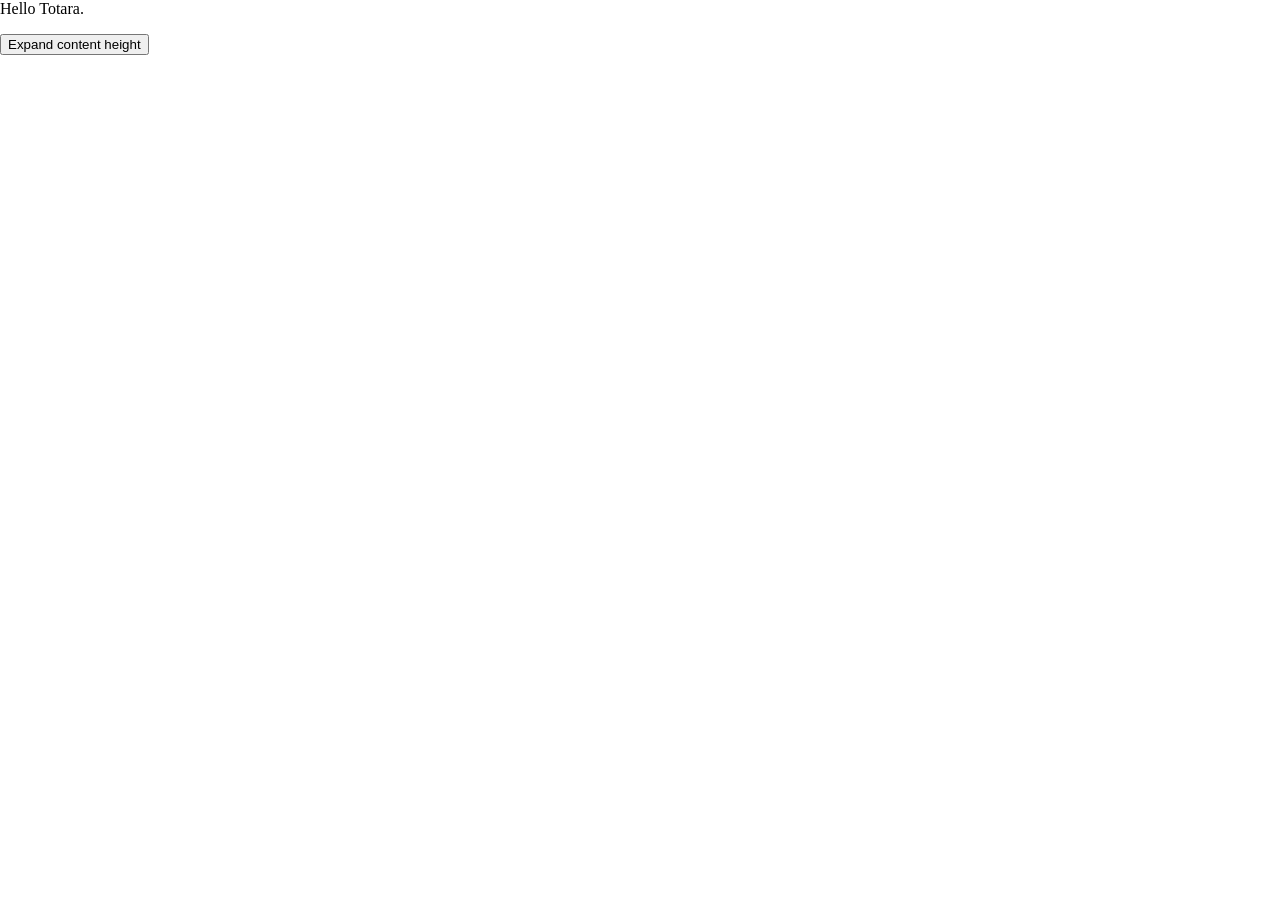
==== index.html @ c63d12bd "remove #app assumption" ====
<html>
    <head>
        <title>Generic Web App</title>
        <meta charset="utf-8" />
        <meta name="viewport" content="width=device-width, initial-scale=1.0" />
        <style type="text/css">
            /**
             * All CSS Variables from the parent DOM (Totara) are available in a Shadow DOM's stylesheets, so we can use them to style the embedded app.
             * This allows the embedded app to automatically match the Totara theme without needing to duplicate any theme logic.
             */
            html, body {
                box-sizing: border-box;
                margin: 0;
                padding: 0;
                border: none;
            }
                #app {
                    padding: var(--gap-2);
                    color: var(--color-primary);
                    background: var(--color-background);
                }
        </style>
    </head>

    <body>
        <div id="app">
            <p>Hello Totara.</p>
            <button onclick="expandContentHeight()">Expand content height</button>
        </div>
        <script type="text/javascript">
            /**
             * This is a generic web app that can be embedded in Totara using the AppEmbed component.
             * This app could be anything, with any height, including being fully dynamic, so we need
             * to send a message to the parent DOM (Totara) to tell it to resize the iframe to fit the content of the app.
             */
            const app = document.getElementById('app');

            function expandContentHeight() {
                const newHeight = [100, 200, 300, 500][Math.floor(Math.random() * 4)];
                console.log('[App]: Click: expanding content height to ' + newHeight + 'px...');
                app.style.height = newHeight + 'px';
            }
            function expandAppHeight(newHeight) {
                const height = newHeight || document.body.offsetHeight;
                console.log('\t[App]: expanding app height to: ' + height);
                window.parent.postMessage({ type: 'appEmbed:resize', height: height }, '*');
            }

            // let _isResizing = false;

            document.addEventListener('DOMContentLoaded', (event) => {

                console.log('[App]: DOMContentLoaded, first height expansion (' + document.body.offsetHeight + 'px).');
                expandAppHeight();

                // Observe body size changes and notify parent to resize iframe
                const resizeObserver = new ResizeObserver((e) => {

                    console.log('[App]: ResizeObserver...');
                    expandAppHeight();

                    /*
                    expandAppHeight(e[0].contentRect.height);
                    if (!_isResizing) {
                        console.log(`[App]: ResizeObserver: new height: ${e[0].contentRect.height}px`);
                        expandAppHeight(e[0].contentRect.height);

                        _isResizing = true;
                    };
                    setTimeout(() => {
                        _isResizing = false;
                    }, 250);
                    */
                });
                resizeObserver.observe(app);
            });

        </script>
    </body>
</html>
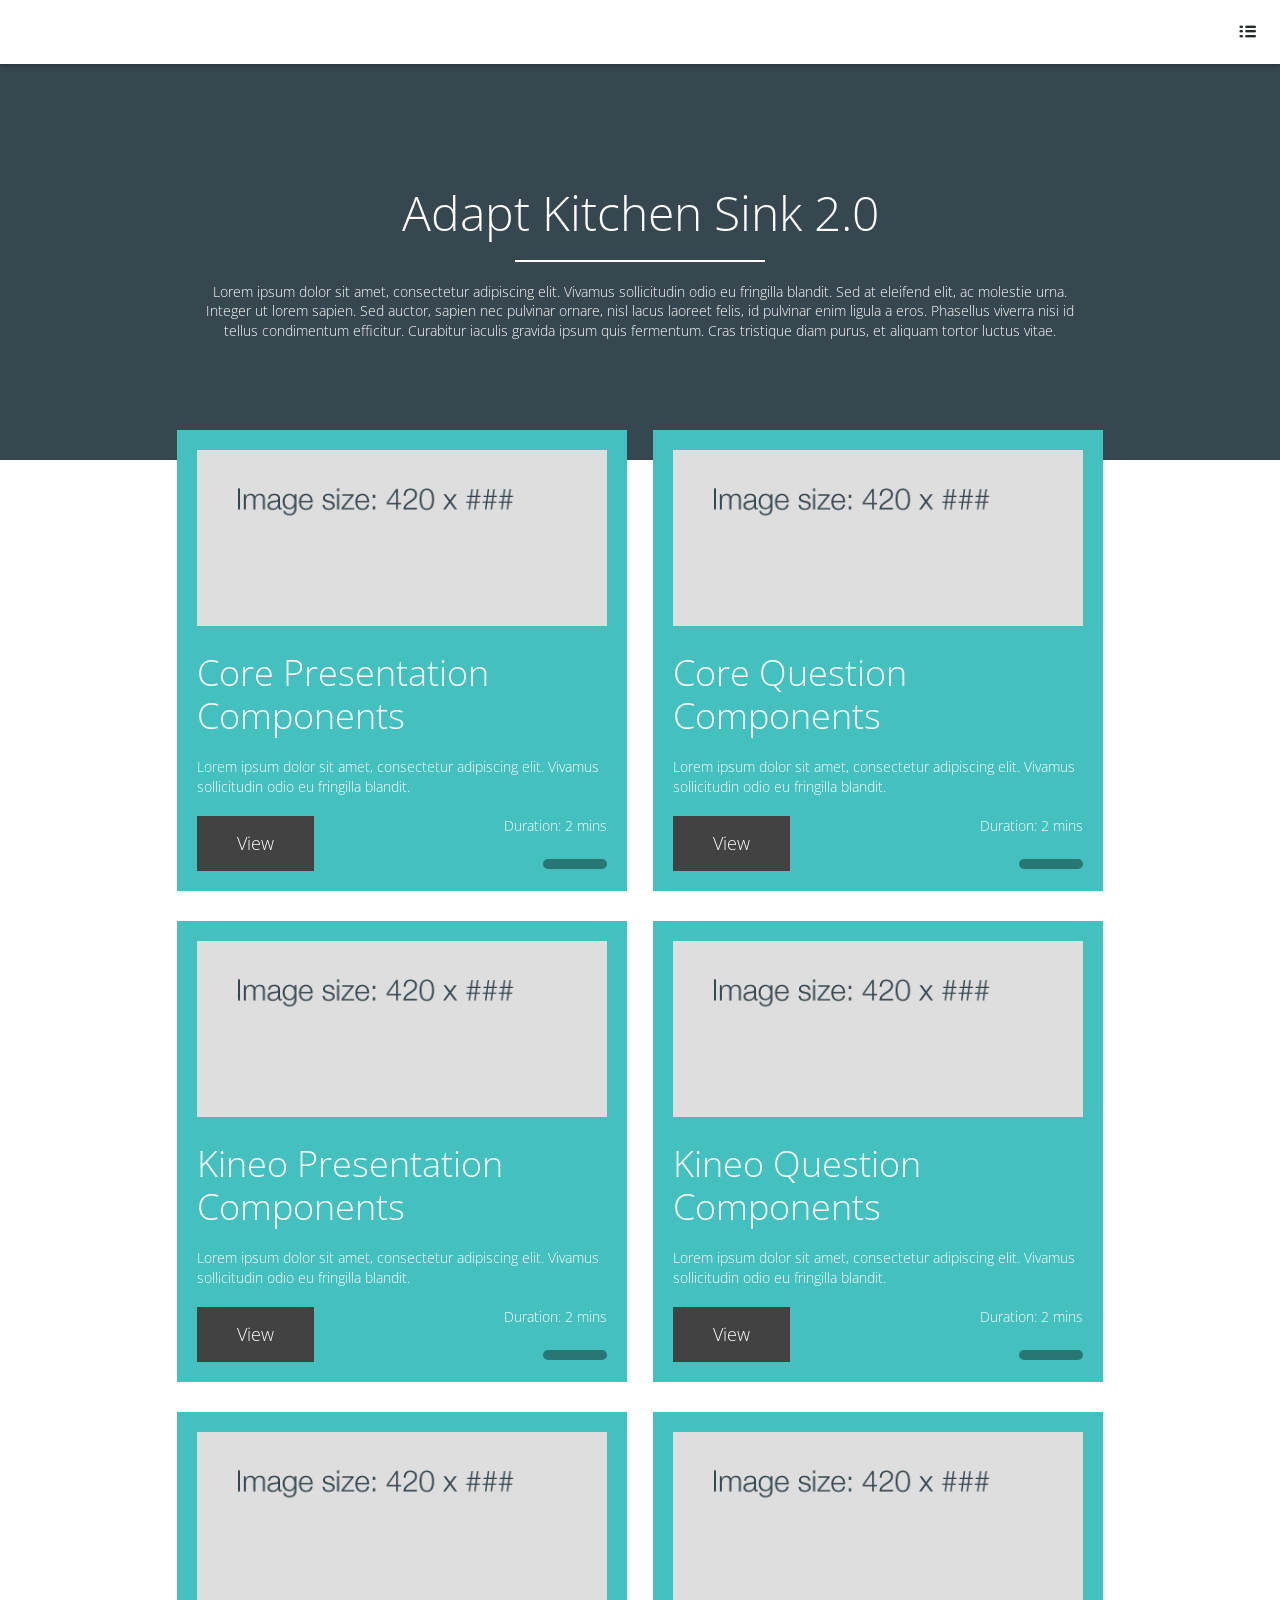
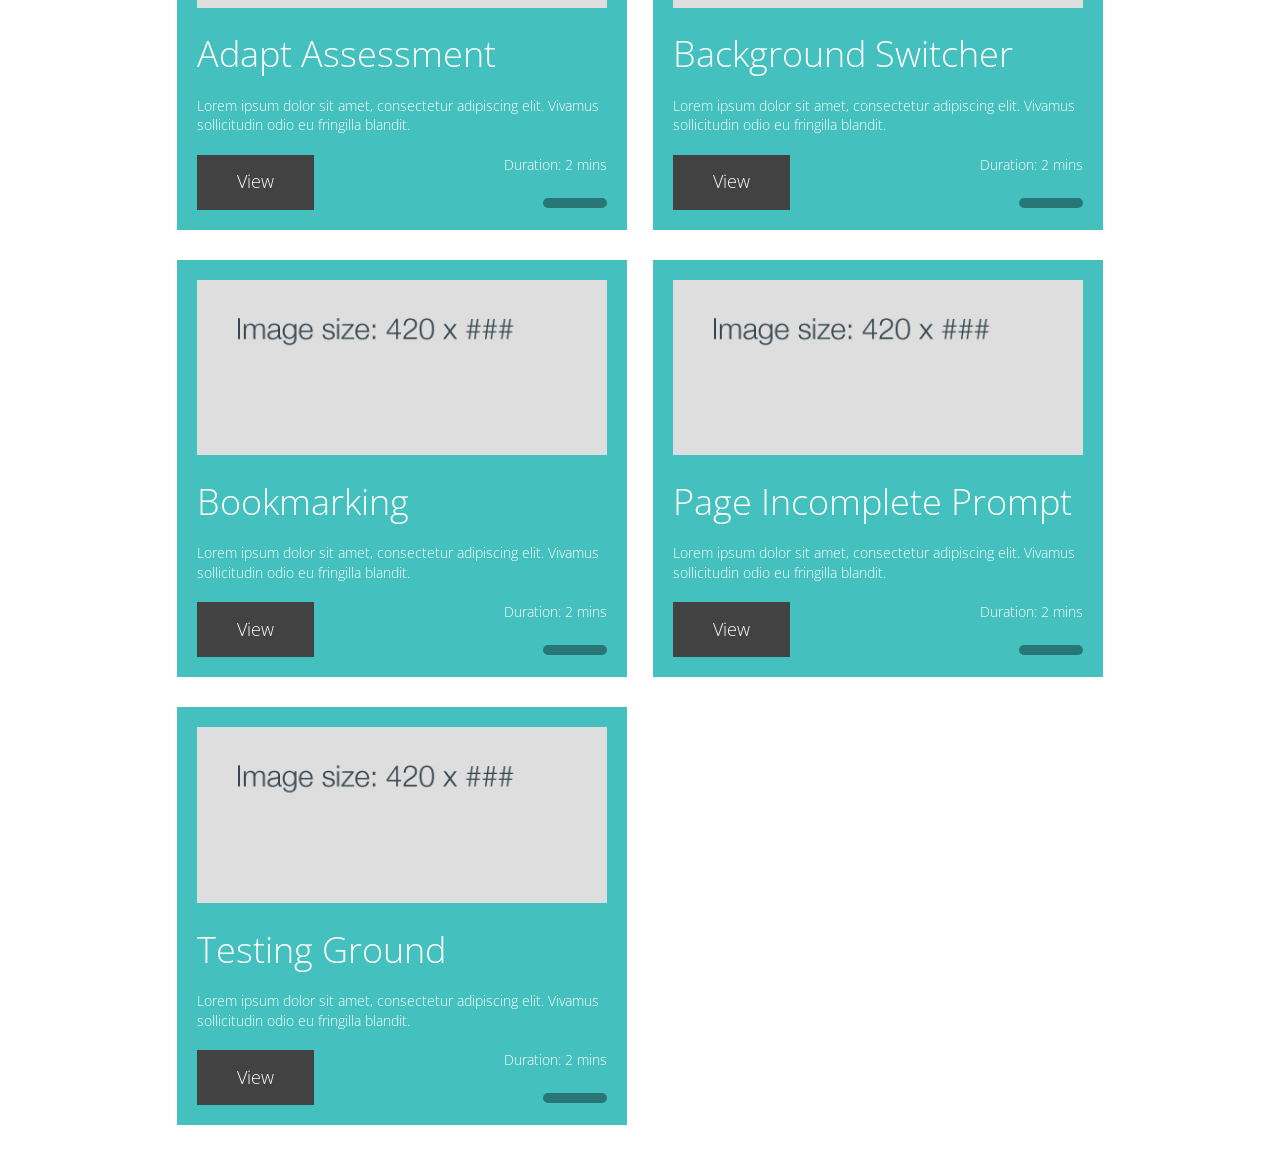
==== commit 04a6e971: "move kitchen into dining room" ====
--- a/index.html
+++ b/index.html
@@ -1,80 +1,79 @@
-<html>
-    <head>
-        <title>Generic Web App</title>
-        <meta charset="utf-8" />
-        <meta name="viewport" content="width=device-width, initial-scale=1.0" />
-        <style type="text/css">
-            /**
-             * All CSS Variables from the parent DOM (Totara) are available in a Shadow DOM's stylesheets, so we can use them to style the embedded app.
-             * This allows the embedded app to automatically match the Totara theme without needing to duplicate any theme logic.
-             */
-            html, body {
-                box-sizing: border-box;
-                margin: 0;
-                padding: 0;
-                border: none;
-            }
-                #app {
-                    padding: var(--gap-2);
-                    color: var(--color-primary);
-                    background: var(--color-background);
-                }
-        </style>
-    </head>
-
-    <body>
-        <div id="app">
-            <p>Hello Totara.</p>
-            <button onclick="expandContentHeight()">Expand content height</button>
-        </div>
-        <script type="text/javascript">
-            /**
-             * This is a generic web app that can be embedded in Totara using the AppEmbed component.
-             * This app could be anything, with any height, including being fully dynamic, so we need
-             * to send a message to the parent DOM (Totara) to tell it to resize the iframe to fit the content of the app.
-             */
-            const app = document.getElementById('app');
-
-            function expandContentHeight() {
-                const newHeight = [100, 200, 300, 500][Math.floor(Math.random() * 4)];
-                console.log('[App]: Click: expanding content height to ' + newHeight + 'px...');
-                app.style.height = newHeight + 'px';
-            }
-            function expandAppHeight(newHeight) {
-                const height = newHeight || document.body.offsetHeight;
-                console.log('\t[App]: expanding app height to: ' + height);
-                window.parent.postMessage({ type: 'appEmbed:resize', height: height }, '*');
-            }
-
-            // let _isResizing = false;
-
-            document.addEventListener('DOMContentLoaded', (event) => {
-
-                console.log('[App]: DOMContentLoaded, first height expansion (' + document.body.offsetHeight + 'px).');
-                expandAppHeight();
-
-                // Observe body size changes and notify parent to resize iframe
-                const resizeObserver = new ResizeObserver((e) => {
-
-                    console.log('[App]: ResizeObserver...');
-                    expandAppHeight();
-
-                    /*
-                    expandAppHeight(e[0].contentRect.height);
-                    if (!_isResizing) {
-                        console.log(`[App]: ResizeObserver: new height: ${e[0].contentRect.height}px`);
-                        expandAppHeight(e[0].contentRect.height);
-
-                        _isResizing = true;
-                    };
-                    setTimeout(() => {
-                        _isResizing = false;
-                    }, 250);
-                    */
-                });
-                resizeObserver.observe(app);
-            });
-
-        </script>
-    </body>
-</html>
+<!--[if IE]><![endif]-->
+<!doctype html>
+<!--[if IE 7 ]><html id="adapt" class="ie ie7 no-js" lang="en"><![endif]-->
+<!--[if IE 8 ]><html id="adapt" class="ie ie8 no-js" lang="en"><![endif]-->
+<!--[if IE 9 ]><html id="adapt" class="ie ie9 no-js" lang="en"><![endif]-->
+<!--[if gt IE 9]><!--><html id="adapt" class="no-js" lang="en"><!--<![endif]-->
+    <head>
+        <script type="text/javascript">
+            window.ISCOOKIELMS = false;
+        </script>
+        <script src="offline_API_wrapper.js" type="text/javascript" language="javascript"></script>
+        <meta http-equiv="X-UA-Compatible" content="IE=edge">
+        <meta content="text/html;charset=utf-8" http-equiv="Content-Type">
+        <meta content="utf-8" http-equiv="encoding">
+        <meta name="apple-mobile-web-app-capable" content="yes"/>
+        <title></title>
+        <meta name="viewport" content="width=device-width, initial-scale=1.0, maximum-scale=1.0">
+        <link href="adapt/css/adapt.css" type="text/css" rel="stylesheet"/>
+        <script src="libraries/modernizr.js" type="text/javascript" language="javascript"></script>
+        <script src="adapt/js/scriptLoader.js" type="text/javascript" language="javascript"></script>
+    </head>
+
+    <body>
+        <button id="accessibility-toggle" class="base button a11y-ignore-focus" role="button" ></button>
+        <span id="accessibility-instructions" class="aria-label" role="region" tabindex="0"></span>
+        <div id="wrapper">
+        </div>
+    </body>
+
+    <script type="text/javascript">
+
+        /**
+         * Totara and App need this
+         */
+        const app = document.getElementById('wrapper');
+
+        /**
+         * App-only logic
+         */
+        function expandContentHeight() {
+            const newHeight = [100, 200, 300, 500][Math.floor(Math.random() * 4)];
+            console.log('[App]: Click: expanding content height to ' + newHeight + 'px...');
+            app.style.height = newHeight + 'px';
+        }
+
+        /**
+         * Totara-injected logic
+         */
+        function expandAppHeight(newHeight) {
+            const height = newHeight || document.body.offsetHeight;
+            console.log('\t[App]: expanding app height to: ' + height);
+            window.parent.postMessage({ type: 'appEmbed:resize', height: height }, '*');
+        }
+
+        document.addEventListener('DOMContentLoaded', (event) => {
+
+            console.log('[App]: DOMContentLoaded, first height expansion (' + document.body.offsetHeight + 'px).');
+            expandAppHeight();
+
+            // Observe body size changes and notify parent to resize iframe
+            const resizeObserver = new ResizeObserver((e) => {
+
+                console.log('[App]: ResizeObserver...');
+                expandAppHeight(e[0].contentRect.height);
+            });
+            resizeObserver.observe(app);
+        });
+
+        // receive CSS variables from parent DOM (Totara) and apply to this document
+        window.addEventListener('message', (event) => {
+            if (event.data && event.data.type === 'appEmbed:cssVariables') {
+                const style = document.createElement('style');
+                style.textContent = event.data.css;
+                document.head.appendChild(style);
+            }
+        });
+
+    </script>
+</html>
--- a/adapt/css/adapt.css
+++ b/adapt/css/adapt.css
@@ -0,0 +1,9329 @@
+@import url(//fonts.googleapis.com/css?family=Open+Sans:300,400,700);
+.responsive-layout {
+  width: 100%;
+  margin: 0 auto;
+}
+@media all and (min-width: 520px) {
+  .responsive-layout {
+    width: 520px;
+  }
+}
+@media all and (min-width: 760px) {
+  .responsive-layout {
+    width: 100%;
+  }
+}
+@media all and (min-width: 960px) {
+  .responsive-layout {
+    width: 960px;
+  }
+}
+.visibility-hidden {
+  visibility: hidden!important;
+}
+.display-none {
+  display: none!important;
+}
+.accessibility.no-touch .focused,
+.accessibility.no-touch button:focus,
+.accessibility.no-touch select:focus,
+.accessibility.no-touch textarea:focus,
+.accessibility.no-touch a:focus,
+.accessibility.no-touch input:focus + label {
+  outline: 3px solid orange;
+}
+#accessibility-toggle {
+  position: absolute;
+  top: -1px;
+  left: -25px;
+  height: 1px;
+  width: 1px;
+  z-index: 0;
+  overflow: hidden;
+  padding: 0;
+  margin: 0;
+  padding: 8px 10px 8px 10px;
+}
+.dir-rtl #accessibility-toggle {
+  left: inherit;
+  right: -25px;
+}
+#accessibility-toggle:focus {
+  height: auto;
+  width: auto;
+  top: 70px;
+  left: 10px;
+  z-index: 5000;
+  background: #44c1bf;
+  border: 1px solid #fff;
+  color: #fff;
+}
+.dir-rtl #accessibility-toggle:focus {
+  left: inherit;
+  right: 10px;
+}
+#wrapper {
+  width: 100%;
+  margin: 0 auto;
+  padding-top: 40px;
+}
+@media all and (min-width: 520px) {
+  #wrapper {
+    width: 520px;
+  }
+}
+@media all and (min-width: 760px) {
+  #wrapper {
+    width: 100%;
+  }
+}
+@media all and (min-width: 960px) {
+  #wrapper {
+    width: 960px;
+  }
+}
+@media all and (min-width: 900px) {
+  #wrapper {
+    margin: 0 auto;
+    width: 900px;
+  }
+}
+@media all and (max-width: 760px) and (min-width: 520px) {
+  #wrapper {
+    margin: 0 auto;
+    width: 520px;
+  }
+}
+@media all and (max-width: 519px) {
+  #wrapper {
+    margin: 0 auto;
+    width: 100%;
+  }
+}
+.drawer {
+  position: fixed;
+  width: 320px;
+  height: 100%;
+  top: 0px;
+  right: -320px;
+  overflow-y: auto;
+  overflow-x: hidden;
+  -webkit-overflow-scrolling: touch;
+  z-index: 501;
+}
+.dir-rtl .drawer {
+  right: inherit;
+  left: -320px;
+}
+.drawer .drawer-back {
+  float: left;
+}
+.dir-rtl .drawer .drawer-back {
+  float: right;
+}
+.drawer .drawer-back.show {
+  display: inline-block;
+}
+.drawer .drawer-close {
+  float: right;
+}
+.dir-rtl .drawer .drawer-close {
+  float: left;
+}
+.drawer .drawer-inner {
+  height: 100%;
+}
+.drawer .drawer-item {
+  display: block;
+  width: 100%;
+}
+.drawer .drawer-item-open {
+  display: block;
+}
+.loading {
+  width: 100%;
+  height: 100%;
+  position: fixed;
+  top: 0;
+  left: 0;
+  z-index: 5000;
+}
+.dir-rtl .loading {
+  left: auto;
+  right: 0;
+}
+.loading .loading-image {
+  width: 100%;
+  height: 100px;
+  position: absolute;
+  top: 50%;
+  margin-top: -50px;
+}
+.navigation {
+  margin: 0 auto;
+  position: fixed;
+  top: 0;
+  height: 40px;
+  z-index: 500;
+  width: 100%;
+}
+@media all and (min-width: 520px) {
+  .navigation {
+    width: 520px;
+  }
+}
+@media all and (min-width: 760px) {
+  .navigation {
+    width: 100%;
+  }
+}
+@media all and (min-width: 960px) {
+  .navigation {
+    width: 960px;
+  }
+}
+@media all and (min-width: 900px) {
+  .navigation {
+    margin: 0 auto;
+    width: 900px;
+  }
+}
+@media all and (max-width: 760px) and (min-width: 520px) {
+  .navigation {
+    margin: 0 auto;
+    width: 520px;
+  }
+}
+@media all and (max-width: 519px) {
+  .navigation {
+    margin: 0 auto;
+    width: 100%;
+  }
+}
+.ie8 .navigation {
+  max-width: 1024px;
+}
+.navigation .navigation-back-button {
+  float: left;
+}
+.dir-rtl .navigation .navigation-back-button {
+  float: right;
+}
+.navigation .navigation-drawer-toggle-button {
+  float: right;
+}
+.dir-rtl .navigation .navigation-drawer-toggle-button {
+  float: left;
+}
+.notify .notify-popup {
+  position: fixed;
+  top: 50%;
+  width: 100%;
+  z-index: 550;
+}
+.notify .notify-popup-icon {
+  position: absolute;
+  left: 0px;
+  top: 0px;
+}
+.dir-rtl .notify .notify-popup-icon {
+  left: inherit;
+  right: 0px;
+}
+@media all and (max-width: 759px) {
+  .notify .notify-popup-icon .icon {
+    float: none;
+    margin: 0 auto;
+  }
+}
+@media all and (max-width: 759px) {
+  .notify .notify-popup-icon {
+    float: none;
+    margin: 0px auto;
+    position: static;
+  }
+}
+.responsive-layout .ie8 .notify .notify-popup-content {
+  max-width: 1024px;
+  margin: 0 auto;
+}
+.notify .notify-popup-content-inner {
+  position: relative;
+}
+.notify .notify-popup-done {
+  display: inline-block;
+}
+.notify .notify-shadow {
+  display: none;
+  position: fixed;
+  top: 0px;
+  left: 0px;
+  width: 100%;
+  height: 100%;
+  z-index: 549;
+}
+.dir-rtl .notify .notify-shadow {
+  left: inherit;
+  right: 0px;
+}
+.component-container:before,
+.component-container:after {
+  content: "\0020";
+  display: block;
+  height: 0;
+  overflow: hidden;
+}
+.component-container:after {
+  clear: both;
+}
+.component-container {
+  zoom: 1;
+}
+.component-left {
+  width: 100%;
+  float: none;
+}
+@media all and (min-width: 761px) {
+  .component-left {
+    width: 50%;
+    float: left;
+  }
+  .component-left .component-inner {
+    margin-right: 5%;
+  }
+}
+.component-right {
+  width: 100%;
+  float: none;
+}
+@media all and (min-width: 761px) {
+  .component-right {
+    width: 50%;
+    float: right;
+  }
+  .component-right .component-inner {
+    margin-left: 5%;
+  }
+}
+/*TO ALLOW CHILDREN ELEMENTS TO BE POSITIONED ABSOLUTELY*/
+.component {
+  position: relative;
+}
+.block {
+  position: relative;
+}
+/*INVISIBLE ARIA-LABELS*/
+.aria-label {
+  position: absolute !important;
+  left: 0px !important;
+  width: auto !important;
+  height: auto !important;
+  overflow: auto !important;
+  filter: progid:DXImageTransform.Microsoft.Alpha(Opacity=0);
+  /*IE8*/
+  color: rgba(0, 0, 0, 0) !important;
+  background: rgba(0, 0, 0, 0) !important;
+  font-size: 1px !important;
+  padding: 0 !important;
+  margin: 0 !important;
+  line-height: normal !important;
+  z-index: 1;
+}
+.aria-label.relative {
+  position: relative !important;
+}
+/*FORCE ARIA-LABELS TO HIDE ON HIDDEN*/
+.aria-label.aria-hidden {
+  display: none !important;
+}
+/*HIDDEN FOCUS GUARD*/
+#a11y-focusguard {
+  left: 0px !important;
+  bottom: 0px !important;
+  width: auto !important;
+  height: auto !important;
+  overflow: auto !important;
+  filter: progid:DXImageTransform.Microsoft.Alpha(Opacity=0);
+  /*IE8*/
+  color: rgba(0, 0, 0, 0) !important;
+  background: rgba(0, 0, 0, 0) !important;
+  font-size: 1px !important;
+  padding: 0 !important;
+  margin: 0 !important;
+  line-height: normal !important;
+  z-index: 1;
+  /*IPAD: Stop accessibility cursor focusing until end of page;*/
+  /*DESTKOP: stop focus making window jump to bottom of page;*/
+}
+.touch #a11y-focusguard {
+  position: relative !important;
+}
+.no-touch #a11y-focusguard {
+  position: fixed !important;
+}
+/*HIDDEN FOCUS/ALERT ELEMENT */
+#a11y-selected,
+#a11y-selected * {
+  position: fixed !important;
+  left: 0px !important;
+  bottom: 0px !important;
+  width: auto !important;
+  height: auto !important;
+  overflow: auto !important;
+  filter: progid:DXImageTransform.Microsoft.Alpha(Opacity=0);
+  /*IE8*/
+  color: rgba(0, 0, 0, 0) !important;
+  background: rgba(0, 0, 0, 0) !important;
+  font-size: 1px !important;
+  padding: 0 !important;
+  margin: 0 !important;
+  line-height: normal !important;
+  z-index: 1;
+}
+/*FOCUS DISTRACTION*/
+#a11y-focuser {
+  position: fixed !important;
+  left: 0px !important;
+  top: 0px !important;
+  width: auto !important;
+  height: auto !important;
+  overflow: auto !important;
+  filter: progid:DXImageTransform.Microsoft.Alpha(Opacity=0);
+  /*IE8*/
+  color: rgba(0, 0, 0, 0) !important;
+  background: rgba(0, 0, 0, 0) !important;
+  font-size: 1px !important;
+  padding: 0 !important;
+  margin: 0 !important;
+  line-height: normal !important;
+  z-index: 1;
+}
+.no-select {
+  -webkit-touch-callout: none;
+  -webkit-user-select: none;
+  -khtml-user-select: none;
+  -moz-user-select: none;
+  -ms-user-select: none;
+  user-select: none;
+}
+body p {
+  margin-top: 14px;
+  margin-bottom: 14px;
+}
+.ie8.size-medium .component-left,
+.ie8.size-large .component-left {
+  width: 50%;
+  float: left;
+}
+.ie8.size-medium .component-left .component-inner,
+.ie8.size-large .component-left .component-inner {
+  margin-right: 5%;
+}
+.ie8.size-medium .component-right,
+.ie8.size-large .component-right {
+  width: 50%;
+  float: right;
+}
+.ie8.size-medium .component-right .component-inner,
+.ie8.size-large .component-right .component-inner {
+  margin-left: 5%;
+}
+.ie8.size-small .component-left {
+  width: 100%;
+  float: left;
+}
+.ie8.size-small .component-left .component-inner {
+  margin-right: 0%;
+}
+.ie8.size-small .component-right {
+  width: 100%;
+  float: right;
+}
+.ie8.size-small .component-right .component-inner {
+  margin-left: 0%;
+}
+html,
+body,
+body div,
+span,
+object,
+iframe,
+h1,
+h2,
+h3,
+h4,
+h5,
+h6,
+p,
+blockquote,
+pre,
+abbr,
+address,
+cite,
+code,
+del,
+dfn,
+em,
+img,
+ins,
+kbd,
+q,
+samp,
+small,
+strong,
+sub,
+sup,
+var,
+b,
+i,
+dl,
+dt,
+dd,
+ol,
+ul,
+li,
+fieldset,
+form,
+label,
+legend,
+table,
+caption,
+tbody,
+tfoot,
+thead,
+tr,
+th,
+td,
+article,
+aside,
+figure,
+footer,
+header,
+hgroup,
+menu,
+nav,
+section,
+time,
+mark,
+audio,
+video {
+  margin: 0;
+  padding: 0;
+  border: 0;
+  outline: 0;
+  font-size: 100%;
+  vertical-align: baseline;
+  background: transparent;
+}
+article,
+aside,
+figure,
+footer,
+header,
+hgroup,
+nav,
+section {
+  display: block;
+}
+img,
+object,
+embed {
+  max-width: 100%;
+}
+html {
+  overflow-y: scroll;
+}
+ul li {
+  margin-left: 20px;
+}
+.dir-rtl ul li {
+  margin-left: inherit;
+  margin-right: 20px;
+}
+blockquote,
+q {
+  quotes: none;
+}
+blockquote:before,
+blockquote:after,
+q:before,
+q:after {
+  content: '';
+  content: none;
+}
+a {
+  margin: 0;
+  padding: 0;
+  font-size: 100%;
+  vertical-align: baseline;
+  background: transparent;
+}
+del {
+  text-decoration: line-through;
+}
+abbr[title],
+dfn[title] {
+  border-bottom: 1px dotted #000;
+  cursor: help;
+}
+table {
+  border-collapse: collapse;
+  border-spacing: 0;
+}
+th {
+  font-weight: bold;
+  vertical-align: bottom;
+}
+td {
+  font-weight: normal;
+  vertical-align: top;
+}
+hr {
+  display: block;
+  height: 1px;
+  border: 0;
+  border-top: 1px solid #ccc;
+  margin: 1em 0;
+  padding: 0;
+}
+input,
+select {
+  vertical-align: middle;
+}
+pre {
+  white-space: pre;
+  white-space: pre-wrap;
+  white-space: pre-line;
+  word-wrap: break-word;
+}
+input[type="radio"] {
+  vertical-align: text-bottom;
+}
+input[type="checkbox"] {
+  vertical-align: bottom;
+  *vertical-align: baseline;
+}
+select,
+input,
+textarea {
+  font: 99% sans-serif;
+}
+table {
+  font-size: inherit;
+  font: 100%;
+}
+a:hover,
+a:active {
+  outline: none;
+}
+small {
+  font-size: 85%;
+}
+strong,
+th {
+  font-weight: bold;
+}
+td,
+td img {
+  vertical-align: top;
+}
+sub,
+sup {
+  font-size: 75%;
+  line-height: 0;
+  position: relative;
+}
+sup {
+  top: -0.5em;
+}
+sub {
+  bottom: -0.25em;
+}
+pre,
+code,
+kbd,
+samp {
+  font-family: monospace, sans-serif;
+}
+.clickable,
+label,
+input[type=button],
+input[type=submit],
+button {
+  cursor: pointer;
+}
+button,
+input,
+select,
+textarea {
+  margin: 0;
+}
+button {
+  width: auto;
+  overflow: visible;
+}
+.ie7 img {
+  -ms-interpolation-mode: bicubic;
+}
+.clearfix:before,
+.clearfix:after {
+  content: "\0020";
+  display: block;
+  height: 0;
+  overflow: hidden;
+}
+.clearfix:after {
+  clear: both;
+}
+.clearfix {
+  zoom: 1;
+}
+body {
+  -webkit-tap-highlight-color: rgba(0, 0, 0, 0);
+}
+.dir-rtl body {
+  direction: rtl;
+}
+a,
+button {
+  -webkit-tap-highlight-color: rgba(0, 0, 0, 0.2);
+}
+.icon {
+  -webkit-transform: translateZ(0);
+}
+.accordion-component .accordion-item {
+  margin-bottom: 2px;
+}
+.accordion-component .accordion-item-title-icon {
+  position: absolute;
+  top: 50%;
+  left: 20px;
+  margin-top: -12px;
+  color: #ffffff;
+}
+.dir-rtl .accordion-component .accordion-item-title-icon {
+  left: inherit;
+  right: 20px;
+}
+.accordion-component .accordion-item-title {
+  display: block;
+  position: relative;
+  padding: 20px;
+  padding-left: 64px;
+  color: #ffffff;
+  background-color: #44c1bf;
+  text-decoration: none;
+  width: 100%;
+}
+.dir-rtl .accordion-component .accordion-item-title {
+  padding-left: inherit;
+  padding-right: 64px;
+}
+.accordion-component .accordion-item-title.visited {
+  color: #ffffff;
+  background-color: #727272;
+  border-color: #727272;
+}
+.accordion-component .accordion-item-title.visited .accordion-item-title-icon {
+  color: #ffffff;
+}
+.accordion-component .accordion-item-title.selected {
+  color: #ffffff;
+  background-color: #287776;
+  border-color: #287776;
+}
+.accordion-component .accordion-item-title.selected .accordion-item-title-icon {
+  color: #ffffff;
+}
+.no-touch .accordion-component .accordion-item-title:hover {
+  color: #ffffff;
+  background-color: #287776;
+  border-color: #287776;
+}
+.no-touch .accordion-component .accordion-item-title:hover .accordion-item-title-icon {
+  color: #ffffff;
+}
+.no-touch .accordion-component .accordion-item-title.visited:hover {
+  color: #ffffff;
+  background-color: #287776;
+  border-color: #287776;
+}
+.no-touch .accordion-component .accordion-item-title.visited:hover .accordion-item-title-icon {
+  color: #ffffff;
+}
+.no-touch .accordion-component .accordion-item-title.selected:hover {
+  background-color: #287776;
+}
+.accordion-component .accordion-item-body {
+  color: #26292a;
+  background-color: #ffffff;
+  display: none;
+}
+.accordion-component .accordion-item-body-inner {
+  padding: 20px;
+}
+.accordion-component .accordion-item-graphic {
+  padding: 20px 0 0;
+}
+.accordion-component .accordion-item-graphic img {
+  vertical-align: bottom;
+}
+.article.article-noheader .article-inner {
+  padding-top: 0;
+  background-image: none;
+  background-position: 0% 0%;
+  background-repeat: repeat;
+}
+.results-retry-button {
+  margin: 30px 0 30px;
+}
+.assessmentResults-component.visibility-hidden {
+  display: none;
+}
+.article.article-noheader .article-inner {
+  padding-top: 0;
+  background-image: none;
+  background-position: 0% 0%;
+  background-repeat: repeat;
+}
+.assessmentResultsTotal-component.visibility-hidden {
+  display: none;
+}
+.confidenceSlider-component .disabledControls .confidenceSlider-item-bar-background,
+.confidenceSlider-component .disabledControls .confidenceSlider-item-indicator-bar,
+.confidenceSlider-component .disabledControls .confidenceSlider-item-outer-bar {
+  cursor: default;
+}
+.confidenceSlider-component .disabledControls .button.submit,
+.confidenceSlider-component .disabledControls .confidenceSlider-item-handle,
+.confidenceSlider-component .disabledControls .buttons-marking-icon {
+  display: none;
+}
+.confidenceSlider-component .confidenceSlider-widget.submitted .confidenceSlider-item-bar-background,
+.confidenceSlider-component .confidenceSlider-widget.disabled .confidenceSlider-item-bar-background,
+.confidenceSlider-component .confidenceSlider-widget.submitted .confidenceSlider-item-indicator-bar,
+.confidenceSlider-component .confidenceSlider-widget.disabled .confidenceSlider-item-indicator-bar,
+.confidenceSlider-component .confidenceSlider-widget.submitted .confidenceSlider-item-outer-bar,
+.confidenceSlider-component .confidenceSlider-widget.disabled .confidenceSlider-item-outer-bar {
+  cursor: default;
+}
+.confidenceSlider-component .confidenceSlider-widget.submitted .button.submit,
+.confidenceSlider-component .confidenceSlider-widget.disabled .button.submit,
+.confidenceSlider-component .confidenceSlider-widget.submitted .confidenceSlider-item-handle,
+.confidenceSlider-component .confidenceSlider-widget.disabled .confidenceSlider-item-handle,
+.confidenceSlider-component .confidenceSlider-widget.submitted .buttons-marking-icon,
+.confidenceSlider-component .confidenceSlider-widget.disabled .buttons-marking-icon {
+  display: none;
+}
+.confidenceSlider-component .confidenceSlider-container {
+  padding-bottom: 0;
+  width: 100%;
+}
+.confidenceSlider-component .confidenceSlider-label-axis {
+  font-weight: bold;
+  text-align: center;
+}
+.confidenceSlider-component .confidenceSlider-scale-label {
+  border-radius: 5px;
+  display: inline-block;
+  height: 30px;
+  line-height: 30px;
+  text-align: center;
+}
+@media all and (max-width: 699px) {
+  .confidenceSlider-component .confidenceSlider-scale-label {
+    font-size: 15px;
+  }
+}
+.confidenceSlider-component .confidenceSlider-scale-label-low {
+  float: left;
+  margin-left: 6%;
+}
+.confidenceSlider-component .confidenceSlider-scale-label-high {
+  float: right;
+  margin-right: 6%;
+}
+.confidenceSlider-component .confidenceSlider-scale-numbers,
+.confidenceSlider-component .confidenceSlider-scale-notches {
+  margin: 30px 7.5% 20px;
+  position: relative;
+  width: 85%;
+}
+.confidenceSlider-component .confidenceSlider-scale-number {
+  color: inherit;
+  margin-left: -15px;
+  position: absolute;
+  text-align: center;
+  top: -32px;
+  width: 30px;
+}
+.no-touch .confidenceSlider-component .confidenceSlider-scale-number:hover {
+  color: #4b4e4f;
+}
+.confidenceSlider-component .confidenceSlider-scale-number.disabled {
+  background-color: transparent !important;
+  color: inherit !important;
+  border: 0 !important;
+}
+.confidenceSlider-component .confidenceSlider-scale-notch {
+  background-color: #4b4e4f;
+  height: 13px;
+  margin-left: -1px;
+  position: absolute;
+  top: -11px;
+  width: 2px;
+}
+.confidenceSlider-component .confidenceSlider-item {
+  margin-bottom: 8px;
+  position: relative;
+}
+.confidenceSlider-component .confidenceSlider-scale-background {
+  background-color: #4b4e4f;
+  float: left;
+  height: 2px;
+  position: relative;
+  width: 100%;
+}
+.confidenceSlider-component .confidenceSlider-item-bar {
+  border-radius: 20px;
+  box-shadow: inset -1px 1px 1px 1px rgba(0, 0, 0, 0.2);
+  height: 6px;
+  cursor: pointer;
+  float: left;
+  margin: 0 7.5%;
+  position: relative;
+  top: 14px;
+  width: 85%;
+}
+.confidenceSlider-component .confidenceSlider-item-handle {
+  background-color: #3d6fd4;
+  border-radius: 50%;
+  box-shadow: 0 4px 12px rgba(0, 0, 0, 0.6);
+  color: #ffffff;
+  cursor: pointer;
+  display: block;
+  height: 30px;
+  margin-left: -15px;
+  position: absolute;
+  text-align: center;
+  top: -15px;
+  width: 30px;
+  z-index: 4;
+}
+.no-touch .confidenceSlider-component .confidenceSlider-item-handle:hover {
+  background-color: #1f438c;
+}
+.confidenceSlider-component .confidenceSlider-item-bar-background,
+.confidenceSlider-component .confidenceSlider-item-indicator-bar {
+  border-radius: 20px;
+  cursor: pointer;
+  float: left;
+  height: 6px;
+  position: absolute;
+}
+.confidenceSlider-component .confidenceSlider-item-bar-background {
+  background-color: #4b4e4f;
+  width: 100%;
+  z-index: 1;
+}
+.confidenceSlider-component .confidenceSlider-item-indicator-bar {
+  background-color: #3d6fd4;
+  z-index: 3;
+}
+.confidenceSlider-component .confidenceSlider-item-outer-bar {
+  background-color: #ffffff;
+  border-radius: 20px;
+  box-shadow: inset -1px 1px 2px 2px rgba(0, 0, 0, 0.3);
+  cursor: pointer;
+  float: left;
+  height: 21px;
+  margin: 0 5%;
+  position: relative;
+  width: 90%;
+}
+.gmcq-component .gmcq-item {
+  position: relative;
+  width: 50%;
+  margin-bottom: 2px;
+  float: left;
+}
+.dir-rtl .gmcq-component .gmcq-item {
+  float: right;
+}
+.gmcq-component .gmcq-item.even label {
+  margin-left: 5%;
+}
+.dir-rtl .gmcq-component .gmcq-item.even label {
+  margin-left: inherit;
+  margin-right: 5%;
+}
+.gmcq-component .gmcq-item.odd label {
+  margin-right: 5%;
+}
+.dir-rtl .gmcq-component .gmcq-item.odd label {
+  margin-right: inherit;
+  margin-left: 5%;
+}
+@media all and (max-width: 760px) {
+  .gmcq-component .gmcq-item {
+    width: 100%;
+  }
+  .gmcq-component .gmcq-item.even label,
+  .gmcq-component .gmcq-item.odd label {
+    margin-left: 0%;
+    margin-right: 0%;
+  }
+}
+.gmcq-component .gmcq-item label {
+  color: #ffffff;
+  display: block;
+  border: 3px solid #44c1bf;
+  margin-bottom: 2px;
+  position: relative;
+  z-index: 1;
+  background-color: #44c1bf;
+  overflow: hidden;
+  cursor: pointer;
+}
+.gmcq-component .gmcq-item label img {
+  vertical-align: bottom;
+}
+.gmcq-component .gmcq-item label .gmcq-answer-icon {
+  color: #ffffff;
+}
+.gmcq-component .gmcq-item label .gmcq-answer-icon.radio {
+  width: 26px;
+  height: 26px;
+}
+.gmcq-component .gmcq-item label .gmcq-answer-icon.radio:before {
+  content: "\e65e";
+}
+.gmcq-component .gmcq-item label .gmcq-answer-icon.checkbox {
+  border: 3px solid #ffffff;
+  width: 18px;
+  height: 18px;
+  font-size: 18px;
+  font-weight: bold;
+  border-radius: 2px;
+}
+.gmcq-component .gmcq-item label .gmcq-answer-icon.checkbox:before {
+  content: " ";
+}
+.gmcq-component .gmcq-item label.selected {
+  color: #ffffff;
+  background-color: #287776;
+}
+.gmcq-component .gmcq-item label.selected .gmcq-answer-icon.radio:before {
+  content: "\e65d";
+}
+.gmcq-component .gmcq-item label.selected .gmcq-answer-icon.checkbox {
+  border: 3px solid #44c1bf;
+  border-color: #ffffff;
+  width: 18px;
+  height: 18px;
+  font-size: 18px;
+  font-weight: bold;
+  border-radius: 2px;
+}
+.gmcq-component .gmcq-item label.selected .gmcq-answer-icon.checkbox:before {
+  content: "\e633";
+}
+.gmcq-component .gmcq-item-inner {
+  padding: 20px;
+  padding-left: 64px;
+}
+.dir-rtl .gmcq-component .gmcq-item-inner {
+  margin-left: inherit;
+  padding-right: 64px;
+}
+.gmcq-component .gmcq-item input {
+  position: absolute;
+  top: 25px;
+  left: 25px;
+}
+.dir-rtl .gmcq-component .gmcq-item input {
+  left: inherit;
+  right: 25px;
+}
+.gmcq-component .gmcq-item-checkbox {
+  position: relative;
+}
+.gmcq-component .gmcq-item-state {
+  background: none;
+  position: absolute;
+  width: 24px;
+  height: 24px;
+  top: 50%;
+  margin-top: -12px;
+  left: 10px;
+  z-index: 0;
+}
+.dir-rtl .gmcq-component .gmcq-item-state {
+  left: inherit;
+  right: 10px;
+}
+.gmcq-component .gmcq-correct-icon {
+  color: #82ca9c;
+  display: none;
+}
+.gmcq-component .gmcq-incorrect-icon {
+  color: #f26c4f;
+  display: none;
+}
+.gmcq-component .gmcq-widget.show-user-answer .gmcq-item-icon {
+  display: none;
+}
+.gmcq-component .gmcq-widget.show-user-answer .incorrect .selected .gmcq-incorrect-icon {
+  display: block;
+}
+.gmcq-component .gmcq-widget.show-user-answer .correct .selected .gmcq-correct-icon {
+  display: block;
+}
+.gmcq-component .gmcq-widget.show-correct-answer .gmcq-item-icon {
+  display: none;
+}
+.gmcq-component .gmcq-widget.show-correct-answer .selected .gmcq-correct-icon {
+  display: block;
+}
+.gmcq-component .gmcq-widget.disabled .gmcq-item label.selected.disabled {
+  background-color: #287776;
+  cursor: default;
+}
+.gmcq-component .gmcq-widget.disabled .gmcq-item label.disabled {
+  color: #ffffff;
+  background-color: #727272;
+  border-color: #727272;
+  cursor: default;
+}
+.gmcq-component .gmcq-widget.disabled .gmcq-item.correct .selected .state {
+  color: #82ca9c;
+}
+.gmcq-component .gmcq-widget.disabled .gmcq-item.incorrect .selected .state {
+  color: #f26c4f;
+}
+.no-touch .gmcq-component .gmcq-widget:not(.disabled) .gmcq-item label:hover {
+  color: #ffffff;
+  background-color: #287776;
+}
+.no-touch .gmcq-component .gmcq-widget:not(.disabled) .gmcq-item label:hover .gmcq-item-icon {
+  color: #ffffff;
+}
+.graphic-attribution {
+  font-size: 0.75em;
+  line-height: 1em;
+}
+.hotgraphic-component .hotgraphic-graphic {
+  position: relative;
+}
+.hotgraphic-component .hotgraphic-graphic-pin {
+  display: block;
+  position: absolute;
+  top: 0%;
+  left: 0%;
+  background-color: #ffffff;
+  border-radius: 50%;
+  text-decoration: none;
+}
+.hotgraphic-component .hotgraphic-graphic-pin.visited .hotgraphic-graphic-pin-icon {
+  color: #727272;
+}
+.no-touch .hotgraphic-component .hotgraphic-graphic-pin:hover .hotgraphic-graphic-pin-icon {
+  color: #287776;
+}
+.hotgraphic-component .hotgraphic-graphic-pin-icon {
+  color: #44c1bf;
+  font-size: 48px;
+  width: auto;
+  height: auto;
+}
+.hotgraphic-component .hotgraphic-popup {
+  display: none;
+  width: auto;
+  position: absolute;
+  left: 0px;
+  right: 0px;
+  top: 0px;
+  height: auto;
+  margin: 40px;
+  background-color: #ffffff;
+  border: 3px solid #44c1bf;
+  z-index: 5;
+}
+.hotgraphic-component .hotgraphic-popup-toolbar {
+  position: relative;
+  background-color: #44c1bf;
+  height: 64px;
+}
+.hotgraphic-component .hotgraphic-popup-nav {
+  background-color: #44c1bf;
+}
+.hotgraphic-component .hotgraphic-popup-done {
+  position: absolute;
+  top: 0;
+  right: 0;
+  text-decoration: none;
+}
+.dir-rtl .hotgraphic-component .hotgraphic-popup-done {
+  right: inherit;
+  left: 0;
+}
+.no-touch .hotgraphic-component .hotgraphic-popup-done:hover .hotgraphic-popup-close {
+  color: #ffffff;
+}
+.hotgraphic-component .hotgraphic-popup-arrow-l,
+.hotgraphic-component .hotgraphic-popup-arrow-r,
+.hotgraphic-component .hotgraphic-popup-close {
+  padding: 20px;
+  color: #ffffff;
+}
+.hotgraphic-component .hotgraphic-popup-count {
+  padding: 20px;
+  vertical-align: baseline;
+  color: #ffffff;
+  float: left;
+}
+.dir-rtl .hotgraphic-component .hotgraphic-popup-count {
+  float: right;
+}
+.hotgraphic-component .hotgraphic-popup-count span {
+  display: inline-block;
+}
+.hotgraphic-component .hotgraphic-popup-controls {
+  float: left;
+  text-decoration: none;
+}
+.dir-rtl .hotgraphic-component .hotgraphic-popup-controls {
+  float: right;
+}
+.no-touch .hotgraphic-component .hotgraphic-popup-controls:hover .hotgraphic-popup-arrow-l,
+.no-touch .hotgraphic-component .hotgraphic-popup-controls:hover .hotgraphic-popup-arrow-r {
+  color: #ffffff;
+}
+.hotgraphic-component .hotgraphic-popup-controls.disabled {
+  visibility: hidden;
+}
+.hotgraphic-component .hotgraphic-popup-inner {
+  padding: 20px;
+}
+.hotgraphic-component .hotgraphic-item-graphic {
+  width: 50%;
+  float: right;
+  text-align: center;
+}
+.dir-rtl .hotgraphic-component .hotgraphic-item-graphic {
+  float: left;
+}
+.hotgraphic-component .hotgraphic-item-graphic-inner {
+  padding-left: 20px;
+}
+.dir-rtl .hotgraphic-component .hotgraphic-item-graphic-inner {
+  padding-left: inherit;
+  padding-right: 20px;
+}
+.hotgraphic-component .hotgraphic-item-content {
+  width: 50%;
+  float: left;
+}
+.dir-rtl .hotgraphic-component .hotgraphic-item-content {
+  float: right;
+}
+.hotgraphic-narrative {
+  position: relative;
+  max-height: 500px;
+  height: 500px;
+}
+.hotgraphic-narrative .hotgraphic-graphic-pin {
+  border-radius: 0px;
+  position: absolute;
+  display: block;
+  box-sizing: border-box;
+  -moz-box-sizing: border-box;
+  -webkit-box-sizing: border-box;
+  border: 4px solid #ffffff;
+  background-size: cover;
+  transition: background-size 0.4s;
+  overflow: hidden;
+}
+.hotgraphic-narrative .hotgraphic-graphic-pin .hotgraphic-graphic-pin-image {
+  display: block;
+  position: absolute;
+  width: 100%;
+  height: 100%;
+  -webkit-transition: transform .4s;
+  transition: transform .4s;
+  background-size: cover;
+}
+.hotgraphic-narrative .hotgraphic-graphic-pin .hotgraphic-graphic-pin-image:before {
+  content: '';
+  position: absolute;
+  top: 0px;
+  left: 0px;
+  width: 100%;
+  height: 100%;
+  background: rgba(38, 41, 42, 0.5);
+  transition: background .5s;
+}
+.hotgraphic-narrative .hotgraphic-graphic-pin:hover .hotgraphic-graphic-pin-image {
+  -webkit-transform: scale(1.1);
+  transform: scale(1.1);
+}
+.hotgraphic-narrative .hotgraphic-graphic-pin:hover .hotgraphic-graphic-pin-image:before {
+  background: rgba(38, 41, 42, 0);
+}
+.cols-1 {
+  width: 25%;
+}
+.cols-2 {
+  width: 50%;
+}
+.cols-3 {
+  width: 75%;
+}
+.cols-4 {
+  width: 100%;
+}
+.rows-1 {
+  height: 50%;
+}
+.rows-2 {
+  height: 100%;
+}
+.linkedConfidenceSlider-component .disabledControls .linkedConfidenceSlider-item-bar-background,
+.linkedConfidenceSlider-component .disabledControls .linkedConfidenceSlider-item-linked-confidence-bar,
+.linkedConfidenceSlider-component .disabledControls .linkedConfidenceSlider-item-indicator-bar,
+.linkedConfidenceSlider-component .disabledControls .linkedConfidenceSlider-item-outer-bar {
+  cursor: default;
+}
+.linkedConfidenceSlider-component .disabledControls .linkedConfidenceSlider-item-handle,
+.linkedConfidenceSlider-component .disabledControls .buttons-marking-icon {
+  display: none;
+}
+.linkedConfidenceSlider-component .linkedConfidenceSlider-widget.submitted .linkedConfidenceSlider-item-bar-background,
+.linkedConfidenceSlider-component .linkedConfidenceSlider-widget.disabled .linkedConfidenceSlider-item-bar-background,
+.linkedConfidenceSlider-component .linkedConfidenceSlider-widget.submitted .linkedConfidenceSlider-item-linked-confidence-bar,
+.linkedConfidenceSlider-component .linkedConfidenceSlider-widget.disabled .linkedConfidenceSlider-item-linked-confidence-bar,
+.linkedConfidenceSlider-component .linkedConfidenceSlider-widget.submitted .linkedConfidenceSlider-item-indicator-bar,
+.linkedConfidenceSlider-component .linkedConfidenceSlider-widget.disabled .linkedConfidenceSlider-item-indicator-bar,
+.linkedConfidenceSlider-component .linkedConfidenceSlider-widget.submitted .linkedConfidenceSlider-item-outer-bar,
+.linkedConfidenceSlider-component .linkedConfidenceSlider-widget.disabled .linkedConfidenceSlider-item-outer-bar {
+  cursor: default;
+}
+.linkedConfidenceSlider-component .linkedConfidenceSlider-widget.submitted .linkedConfidenceSlider-item-handle,
+.linkedConfidenceSlider-component .linkedConfidenceSlider-widget.disabled .linkedConfidenceSlider-item-handle,
+.linkedConfidenceSlider-component .linkedConfidenceSlider-widget.submitted .buttons-marking-icon,
+.linkedConfidenceSlider-component .linkedConfidenceSlider-widget.disabled .buttons-marking-icon {
+  display: none;
+}
+.linkedConfidenceSlider-component .linkedConfidenceSlider-container {
+  padding-bottom: 0;
+  width: 100%;
+}
+.linkedConfidenceSlider-component .linkedConfidenceSlider-label-axis {
+  font-weight: bold;
+  text-align: center;
+}
+.linkedConfidenceSlider-component .linkedConfidenceSlider-scale-label {
+  border-radius: 5px;
+  display: inline-block;
+  height: 30px;
+  line-height: 30px;
+  text-align: center;
+}
+@media all and (max-width: 699px) {
+  .linkedConfidenceSlider-component .linkedConfidenceSlider-scale-label {
+    font-size: 15px;
+  }
+}
+.linkedConfidenceSlider-component .linkedConfidenceSlider-scale-label-low {
+  float: left;
+  margin-left: 6%;
+}
+.linkedConfidenceSlider-component .linkedConfidenceSlider-scale-label-high {
+  float: right;
+  margin-right: 6%;
+}
+.linkedConfidenceSlider-component .linkedConfidenceSlider-scale-numbers,
+.linkedConfidenceSlider-component .linkedConfidenceSlider-scale-notches {
+  margin: 30px 7.5% 20px;
+  position: relative;
+  width: 85%;
+}
+.linkedConfidenceSlider-component .linkedConfidenceSlider-scale-number {
+  color: inherit;
+  margin-left: -15px;
+  position: absolute;
+  text-align: center;
+  top: -32px;
+  width: 30px;
+}
+.no-touch .linkedConfidenceSlider-component .linkedConfidenceSlider-scale-number:hover {
+  color: #4b4e4f;
+}
+.linkedConfidenceSlider-component .linkedConfidenceSlider-scale-number.disabled {
+  background-color: transparent !important;
+  color: inherit !important;
+  border: 0 !important;
+}
+.linkedConfidenceSlider-component .linkedConfidenceSlider-scale-notch {
+  background-color: #4b4e4f;
+  height: 13px;
+  margin-left: -1px;
+  position: absolute;
+  top: -11px;
+  width: 2px;
+}
+.linkedConfidenceSlider-component .linkedConfidenceSlider-item {
+  margin-bottom: 8px;
+  position: relative;
+}
+.linkedConfidenceSlider-component .linkedConfidenceSlider-scale-background {
+  background-color: #4b4e4f;
+  float: left;
+  height: 2px;
+  position: relative;
+  width: 100%;
+}
+.linkedConfidenceSlider-component .linkedConfidenceSlider-item-bar {
+  border-radius: 20px;
+  box-shadow: inset -1px 1px 1px 1px rgba(0, 0, 0, 0.2);
+  height: 6px;
+  cursor: pointer;
+  float: left;
+  margin: 0 7.5%;
+  position: relative;
+  top: 14px;
+  width: 85%;
+}
+.linkedConfidenceSlider-component .linkedConfidenceSlider-item-handle {
+  background-color: #3d6fd4;
+  border-radius: 50%;
+  box-shadow: 0 4px 12px rgba(0, 0, 0, 0.6);
+  color: #ffffff;
+  cursor: pointer;
+  display: block;
+  height: 30px;
+  margin-left: -15px;
+  position: absolute;
+  text-align: center;
+  top: -15px;
+  width: 30px;
+  z-index: 4;
+}
+.no-touch .linkedConfidenceSlider-component .linkedConfidenceSlider-item-handle:hover {
+  background-color: #1f438c;
+}
+.linkedConfidenceSlider-component .linkedConfidenceSlider-item-bar-background,
+.linkedConfidenceSlider-component .linkedConfidenceSlider-item-indicator-bar,
+.linkedConfidenceSlider-component .linkedConfidenceSlider-item-linked-confidence-bar {
+  border-radius: 20px;
+  cursor: pointer;
+  float: left;
+  height: 6px;
+  position: absolute;
+}
+.linkedConfidenceSlider-component .linkedConfidenceSlider-item-bar-background {
+  background-color: #4b4e4f;
+  width: 100%;
+  z-index: 1;
+}
+.linkedConfidenceSlider-component .linkedConfidenceSlider-item-indicator-bar {
+  background-color: #3d6fd4;
+  z-index: 3;
+}
+.linkedConfidenceSlider-component .linkedConfidenceSlider-item-linked-confidence-bar {
+  background-color: #90ade7;
+  z-index: 2;
+}
+.linkedConfidenceSlider-component .linkedConfidenceSlider-item-outer-bar {
+  background-color: #ffffff;
+  border-radius: 20px;
+  box-shadow: inset -1px 1px 2px 2px rgba(0, 0, 0, 0.3);
+  cursor: pointer;
+  float: left;
+  height: 21px;
+  margin: 0 5%;
+  position: relative;
+  width: 90%;
+}
+.matching-component .matching-item {
+  padding-bottom: 20px;
+}
+.matching-component .matching-item-title {
+  margin-bottom: 2px;
+}
+.matching-component .matching-select-container {
+  position: relative;
+  overflow: hidden;
+  background-color: #44c1bf;
+}
+@media all and (max-width: 760px) {
+  .matching-component .matching-select-container {
+    width: 100%;
+  }
+}
+.matching-component .matching-select-icon {
+  color: #ffffff;
+}
+.matching-component .matching-correct-icon {
+  color: #82ca9c;
+  display: none;
+}
+.matching-component .matching-incorrect-icon {
+  color: #f26c4f;
+  display: none;
+}
+.matching-component .matching-select {
+  position: relative;
+  width: 100%;
+  padding: 15px 35px 15px 20px;
+  border: none;
+  -webkit-border-radius: 0;
+  -moz-border-radius: 0;
+  border-radius: 0;
+  background: transparent;
+  color: #ffffff;
+  cursor: pointer;
+}
+.matching-component .matching-select:focus {
+  background-color: #287776;
+}
+.dir-rtl .matching-component .matching-select {
+  padding: 15px 20px 15px 35px;
+}
+@media all and (max-width: 760px) and (min-width: 520px) {
+  .matching-component .matching-select {
+    width: 105%;
+  }
+}
+@media all and (max-width: 520px) {
+  .matching-component .matching-select {
+    width: 110%;
+  }
+}
+.matching-component .matching-select:disabled {
+  color: #ffffff;
+}
+.matching-component .matching-select-state {
+  position: absolute;
+  width: 24px;
+  height: 24px;
+  top: 50%;
+  margin-top: -12px;
+  right: 10px;
+  background: none;
+  z-index: 0;
+}
+.dir-rtl .matching-component .matching-select-state {
+  right: inherit;
+  left: 10px;
+}
+.matching-component .matching-widget.submitted .matching-select {
+  cursor: default;
+}
+.matching-component .matching-widget.submitted .matching-select-container {
+  background-color: #727272;
+}
+.matching-component .matching-widget.show-user-answer .matching-select-icon {
+  display: none;
+}
+.matching-component .matching-widget.show-user-answer .incorrect .matching-incorrect-icon {
+  display: block;
+}
+.matching-component .matching-widget.show-user-answer .correct .matching-correct-icon {
+  display: block;
+}
+.matching-component .matching-widget.show-correct-answer .matching-select-icon {
+  display: none;
+}
+.matching-component .matching-widget.show-correct-answer .matching-correct-icon {
+  display: block;
+}
+.no-touch .matching-select-icon:hover {
+  color: #ffffff;
+}
+.no-touch .matching-select-container:hover {
+  color: #ffffff;
+  background-color: #287776;
+}
+.ie8 .matching-select-container.disabled {
+  background-color: #727272;
+}
+.matching-component select[disabled]::-ms-value {
+  color: #ffffff;
+}
+.matching-select {
+  -webkit-appearance: none;
+}
+.matching-select::-ms-expand {
+  display: none;
+}
+.Firefox .matching-select {
+  width: 105%;
+}
+.ie8 .matching-select,
+.ie9 .matching-select {
+  width: 110%;
+}
+.mcq-component .mcq-item {
+  background-color: #44c1bf;
+  position: relative;
+}
+.mcq-component .mcq-item label {
+  color: #ffffff;
+  display: block;
+  margin-bottom: 2px;
+  position: relative;
+  z-index: 1;
+  background-color: #44c1bf;
+  cursor: pointer;
+}
+.mcq-component .mcq-item label .mcq-answer-icon {
+  color: #ffffff;
+}
+.mcq-component .mcq-item label .mcq-answer-icon.radio {
+  width: 26px;
+  height: 26px;
+}
+.mcq-component .mcq-item label .mcq-answer-icon.radio:before {
+  content: "\e65e";
+}
+.mcq-component .mcq-item label .mcq-answer-icon.checkbox {
+  border: 3px solid #ffffff;
+  width: 18px;
+  height: 18px;
+  font-size: 18px;
+  font-weight: bold;
+  border-radius: 2px;
+}
+.mcq-component .mcq-item label .mcq-answer-icon.checkbox:before {
+  content: " ";
+}
+.mcq-component .mcq-item label.selected {
+  color: #ffffff;
+  background-color: #287776;
+  border-color: #287776;
+}
+.mcq-component .mcq-item label.selected .mcq-answer-icon.radio:before {
+  content: "\e65d";
+}
+.mcq-component .mcq-item label.selected .mcq-answer-icon.checkbox {
+  border: 3px solid #ffffff;
+  width: 18px;
+  height: 18px;
+  font-size: 18px;
+  font-weight: bold;
+  border-radius: 2px;
+}
+.mcq-component .mcq-item label.selected .mcq-answer-icon.checkbox:before {
+  content: "\e633";
+}
+.mcq-component .mcq-item label.selected .mcq-item-icon {
+  color: #ffffff;
+}
+.mcq-component .mcq-item-inner {
+  padding: 20px;
+  padding-left: 64px;
+}
+.dir-rtl .mcq-component .mcq-item-inner {
+  padding-left: inherit;
+  padding-right: 64px;
+}
+.mcq-component .mcq-item input {
+  position: absolute;
+  top: 14px;
+  left: 14px;
+  opacity: 0;
+  -ms-filter: "progid:DXImageTransform.Microsoft.Alpha(Opacity=0)";
+  /* IE 8 */
+}
+.dir-rtl .mcq-component .mcq-item input {
+  left: inherit;
+  right: 14px;
+}
+.mcq-component .mcq-correct-icon {
+  color: #82ca9c;
+  display: none;
+}
+.mcq-component .mcq-incorrect-icon {
+  color: #f26c4f;
+  display: none;
+}
+.mcq-component .mcq-item-state {
+  background: none;
+  position: absolute;
+  left: 10px;
+  width: 24px;
+  height: 24px;
+  top: 50%;
+  margin-top: -12px;
+  z-index: 0;
+}
+.dir-rtl .mcq-component .mcq-item-state {
+  left: inherit;
+  right: 10px;
+}
+.mcq-widget.show-user-answer .mcq-item-icon {
+  display: none;
+}
+.mcq-widget.show-user-answer .incorrect .selected .mcq-incorrect-icon {
+  display: block;
+}
+.mcq-widget.show-user-answer .correct .selected .mcq-correct-icon {
+  display: block;
+}
+.mcq-widget.show-correct-answer .mcq-item-icon {
+  display: none;
+}
+.mcq-widget.show-correct-answer .selected .mcq-correct-icon {
+  display: block;
+}
+.mcq-widget.disabled .mcq-item label.selected.disabled {
+  color: #ffffff;
+  background-color: #287776;
+  border-color: #287776;
+  cursor: default;
+}
+.mcq-widget.disabled .mcq-item label.disabled {
+  color: #ffffff;
+  background-color: #727272;
+  border-color: #727272;
+  cursor: default;
+}
+.mcq-widget.disabled .mcq-item.correct .selected .state {
+  color: #82ca9c;
+}
+.mcq-widget.disabled .mcq-item.incorrect .selected .state {
+  color: #f26c4f;
+}
+.no-touch .mcq-widget:not(.disabled) .mcq-item label:hover {
+  color: #ffffff;
+  background-color: #287776;
+  border-color: #287776;
+}
+.no-touch .mcq-widget:not(.disabled) .mcq-item label:hover .mcq-item-icon {
+  color: #ffffff;
+}
+.no-touch .mcq-widget:not(.disabled) .mcq-item label.disabled {
+  color: #ffffff;
+  background-color: #727272;
+  border-color: #727272;
+}
+.no-touch .mcq-widget:not(.disabled) .mcq-item label.disabled:hover {
+  color: #ffffff;
+  background-color: #727272;
+  border-color: #727272;
+}
+.no-touch .mcq-widget:not(.disabled) .mcq-item label.disabled .mcq-item-icon {
+  color: #ffffff;
+}
+.media-component .me-plugin {
+  position: relative;
+  width: 100%;
+  height: 100% !important;
+}
+.media-component .me-plugin object {
+  height: 100% !important;
+  width: 100% !important;
+}
+.media-component .me-plugin embed {
+  height: 100% !important;
+  width: 100% !important;
+}
+.media-component .media-widget.video-vimeo .mejs-controls {
+  display: none !important;
+  height: 0px !important;
+}
+.media-component .media-widget.video-vimeo .mejs-overlay-play {
+  display: none !important;
+}
+.media-component .mejs-container {
+  background-color: transparent;
+}
+.media-component .mejs-container .mejs-controls .mejs-time {
+  padding-right: 1px;
+  padding-left: 1px;
+}
+.media-component .external-source .mejs-container {
+  position: relative;
+  padding-top: 35px;
+  height: 0;
+  overflow: hidden;
+}
+.media-component .external-source .mejs-container iframe {
+  position: absolute;
+  top: 0;
+  left: 0;
+  width: 100%;
+  height: 100%;
+}
+.media-component .external-source .mejs-overlay-button {
+  display: none;
+}
+.media-component .media-transcript {
+  padding: 14px;
+  display: block;
+  color: #ffffff;
+  background-color: #424242;
+  text-decoration: none;
+}
+.media-component .media-transcript:hover {
+  color: #ffffff;
+  background-color: #000000;
+}
+.media-component .media-inline-transcript-body-container {
+  margin-top: 10px;
+  display: none;
+}
+.media-component .media-inline-transcript-body {
+  padding: 20px;
+}
+.media-component .media-transcript-button-container {
+  padding: 1px;
+}
+.media-component .media-external-transcript-button,
+.media-component .media-inline-transcript-button {
+  width: 100%;
+  display: block;
+}
+.media-top-padding {
+  padding-top: 4em;
+}
+.mejs-offscreen {
+  /* Accessibility: hide screen reader texts (and prefer "top" for RTL languages). */
+  position: absolute !important;
+  top: -10000px;
+  left: -10000px;
+  overflow: hidden;
+  width: 1px;
+  height: 1px;
+}
+.mejs-container {
+  position: relative;
+  background: #000;
+  font-family: Helvetica, Arial;
+  text-align: left;
+  vertical-align: top;
+  text-indent: 0;
+}
+.mejs-container:focus {
+  outline: none;
+}
+.me-plugin {
+  position: absolute;
+}
+.mejs-embed,
+.mejs-embed body {
+  width: 100%;
+  height: 100%;
+  margin: 0;
+  padding: 0;
+  background: #000;
+  overflow: hidden;
+}
+.mejs-fullscreen {
+  /* set it to not show scroll bars so 100% will work */
+  overflow: hidden !important;
+}
+.mejs-container-fullscreen {
+  position: fixed;
+  left: 0;
+  top: 0;
+  right: 0;
+  bottom: 0;
+  overflow: hidden;
+  z-index: 1000;
+}
+.mejs-container-fullscreen .mejs-mediaelement,
+.mejs-container-fullscreen video {
+  width: 100%;
+  height: 100%;
+}
+.mejs-clear {
+  clear: both;
+}
+/* Start: LAYERS */
+.mejs-background {
+  position: absolute;
+  top: 0;
+  left: 0;
+}
+.mejs-mediaelement {
+  position: absolute;
+  top: 0;
+  left: 0;
+  width: 100%;
+  height: 100%;
+}
+.mejs-poster {
+  position: absolute;
+  top: 0;
+  left: 0;
+  background-size: contain ;
+  background-position: 50% 50% ;
+  background-repeat: no-repeat;
+}
+:root .mejs-poster img {
+  display: none ;
+}
+.mejs-poster img {
+  padding: 0;
+  border: 0;
+}
+.mejs-overlay {
+  position: absolute;
+  top: 0;
+  left: 0;
+}
+.mejs-overlay-play {
+  cursor: pointer;
+}
+.mejs-overlay-button {
+  position: absolute;
+  top: 50%;
+  left: 50%;
+  width: 100px;
+  height: 100px;
+  margin: -50px 0 0 -50px;
+  background: url(../../assets/bigplay.svg) no-repeat;
+}
+.no-svg .mejs-overlay-button {
+  background-image: url(../../assets/bigplay.png);
+}
+.mejs-overlay:hover .mejs-overlay-button {
+  background-position: 0 -100px;
+}
+.mejs-overlay-loading {
+  position: absolute;
+  top: 50%;
+  left: 50%;
+  width: 80px;
+  height: 80px;
+  margin: -40px 0 0 -40px;
+  background: #333;
+  background: url(../../assets/background.png);
+  background: rgba(0, 0, 0, 0.9);
+  background: -webkit-gradient(linear, 0% 0%, 0% 100%, from(rgba(50, 50, 50, 0.9)), to(rgba(0, 0, 0, 0.9)));
+  background: -webkit-linear-gradient(top, rgba(50, 50, 50, 0.9), rgba(0, 0, 0, 0.9));
+  background: -moz-linear-gradient(top, rgba(50, 50, 50, 0.9), rgba(0, 0, 0, 0.9));
+  background: -o-linear-gradient(top, rgba(50, 50, 50, 0.9), rgba(0, 0, 0, 0.9));
+  background: -ms-linear-gradient(top, rgba(50, 50, 50, 0.9), rgba(0, 0, 0, 0.9));
+  background: linear-gradient(rgba(50, 50, 50, 0.9), rgba(0, 0, 0, 0.9));
+}
+.mejs-overlay-loading span {
+  display: block;
+  width: 80px;
+  height: 80px;
+  background: transparent url(../../assets/loading.gif) 50% 50% no-repeat;
+}
+/* End: LAYERS */
+/* Start: CONTROL BAR */
+.mejs-container .mejs-controls {
+  position: absolute;
+  list-style-type: none;
+  margin: 0;
+  padding: 0;
+  bottom: 0;
+  left: 0;
+  background: url(../../assets/background.png);
+  background: rgba(0, 0, 0, 0.7);
+  background: -webkit-gradient(linear, 0% 0%, 0% 100%, from(rgba(50, 50, 50, 0.7)), to(rgba(0, 0, 0, 0.7)));
+  background: -webkit-linear-gradient(top, rgba(50, 50, 50, 0.7), rgba(0, 0, 0, 0.7));
+  background: -moz-linear-gradient(top, rgba(50, 50, 50, 0.7), rgba(0, 0, 0, 0.7));
+  background: -o-linear-gradient(top, rgba(50, 50, 50, 0.7), rgba(0, 0, 0, 0.7));
+  background: -ms-linear-gradient(top, rgba(50, 50, 50, 0.7), rgba(0, 0, 0, 0.7));
+  background: linear-gradient(rgba(50, 50, 50, 0.7), rgba(0, 0, 0, 0.7));
+  height: 30px;
+  width: 100%;
+}
+.mejs-container .mejs-controls div {
+  list-style-type: none;
+  background-image: none;
+  display: block;
+  float: left;
+  margin: 0;
+  padding: 0;
+  width: 26px;
+  height: 26px;
+  font-size: 11px;
+  line-height: 11px;
+  font-family: Helvetica, Arial;
+  border: 0;
+}
+.mejs-controls .mejs-button button {
+  cursor: pointer;
+  display: block;
+  font-size: 0;
+  line-height: 0;
+  text-decoration: none;
+  margin: 7px 5px;
+  padding: 0;
+  position: absolute;
+  height: 16px;
+  width: 16px;
+  border: 0;
+  background: transparent url(../../assets/controls.svg) no-repeat;
+}
+.no-svg .mejs-controls .mejs-button button {
+  background-image: url(../../assets/controls.png);
+}
+/* :focus for accessibility */
+.mejs-controls .mejs-button button:focus {
+  outline: 3px solid orange;
+}
+/* End: CONTROL BAR */
+/* Start: Time (Current / Duration) */
+.mejs-container .mejs-controls .mejs-time {
+  color: #fff;
+  display: block;
+  height: 17px;
+  width: auto;
+  padding: 10px 3px 0 3px ;
+  overflow: hidden;
+  text-align: center;
+  -moz-box-sizing: content-box;
+  -webkit-box-sizing: content-box;
+  box-sizing: content-box;
+}
+.mejs-container .mejs-controls .mejs-time a {
+  color: #fff;
+  font-size: 11px;
+  line-height: 12px;
+  display: block;
+  float: left;
+  margin: 1px 2px 0 0;
+  width: auto;
+}
+/* End: Time (Current / Duration) */
+/* Start: Play/Pause/Stop */
+.mejs-controls .mejs-play button {
+  background-position: 0 0;
+}
+.mejs-controls .mejs-pause button {
+  background-position: 0 -16px;
+}
+.mejs-controls .mejs-stop button {
+  background-position: -112px 0;
+}
+/* Start: Play/Pause/Stop */
+/* Start: Progress Bar */
+.mejs-controls div.mejs-time-rail {
+  direction: ltr;
+  width: 200px;
+  padding-top: 5px;
+}
+.mejs-controls .mejs-time-rail span,
+.mejs-controls .mejs-time-rail a {
+  display: block;
+  position: absolute;
+  width: 180px;
+  height: 10px;
+  -webkit-border-radius: 2px;
+  -moz-border-radius: 2px;
+  border-radius: 2px;
+  cursor: pointer;
+}
+.mejs-controls .mejs-time-rail .mejs-time-total {
+  margin: 5px;
+  background: #333;
+  background: rgba(50, 50, 50, 0.8);
+  background: -webkit-gradient(linear, 0% 0%, 0% 100%, from(rgba(30, 30, 30, 0.8)), to(rgba(60, 60, 60, 0.8)));
+  background: -webkit-linear-gradient(top, rgba(30, 30, 30, 0.8), rgba(60, 60, 60, 0.8));
+  background: -moz-linear-gradient(top, rgba(30, 30, 30, 0.8), rgba(60, 60, 60, 0.8));
+  background: -o-linear-gradient(top, rgba(30, 30, 30, 0.8), rgba(60, 60, 60, 0.8));
+  background: -ms-linear-gradient(top, rgba(30, 30, 30, 0.8), rgba(60, 60, 60, 0.8));
+  background: linear-gradient(rgba(30, 30, 30, 0.8), rgba(60, 60, 60, 0.8));
+}
+.mejs-controls .mejs-time-rail .mejs-time-buffering {
+  width: 100%;
+  background-image: -o-linear-gradient(-45deg, rgba(255, 255, 255, 0.15) 25%, transparent 25%, transparent 50%, rgba(255, 255, 255, 0.15) 50%, rgba(255, 255, 255, 0.15) 75%, transparent 75%, transparent);
+  background-image: -webkit-gradient(linear, 0 100%, 100% 0, color-stop(0.25, rgba(255, 255, 255, 0.15)), color-stop(0.25, transparent), color-stop(0.5, transparent), color-stop(0.5, rgba(255, 255, 255, 0.15)), color-stop(0.75, rgba(255, 255, 255, 0.15)), color-stop(0.75, transparent), to(transparent));
+  background-image: -webkit-linear-gradient(-45deg, rgba(255, 255, 255, 0.15) 25%, transparent 25%, transparent 50%, rgba(255, 255, 255, 0.15) 50%, rgba(255, 255, 255, 0.15) 75%, transparent 75%, transparent);
+  background-image: -moz-linear-gradient(-45deg, rgba(255, 255, 255, 0.15) 25%, transparent 25%, transparent 50%, rgba(255, 255, 255, 0.15) 50%, rgba(255, 255, 255, 0.15) 75%, transparent 75%, transparent);
+  background-image: -ms-linear-gradient(-45deg, rgba(255, 255, 255, 0.15) 25%, transparent 25%, transparent 50%, rgba(255, 255, 255, 0.15) 50%, rgba(255, 255, 255, 0.15) 75%, transparent 75%, transparent);
+  background-image: linear-gradient(-45deg, rgba(255, 255, 255, 0.15) 25%, transparent 25%, transparent 50%, rgba(255, 255, 255, 0.15) 50%, rgba(255, 255, 255, 0.15) 75%, transparent 75%, transparent);
+  -webkit-background-size: 15px 15px;
+  -moz-background-size: 15px 15px;
+  -o-background-size: 15px 15px;
+  background-size: 15px 15px;
+  -webkit-animation: buffering-stripes 2s linear infinite;
+  -moz-animation: buffering-stripes 2s linear infinite;
+  -ms-animation: buffering-stripes 2s linear infinite;
+  -o-animation: buffering-stripes 2s linear infinite;
+  animation: buffering-stripes 2s linear infinite;
+}
+@-webkit-keyframes buffering-stripes {
+  from {
+    background-position: 0 0;
+  }
+  to {
+    background-position: 30px 0;
+  }
+}
+@-moz-keyframes buffering-stripes {
+  from {
+    background-position: 0 0;
+  }
+  to {
+    background-position: 30px 0;
+  }
+}
+@-ms-keyframes buffering-stripes {
+  from {
+    background-position: 0 0;
+  }
+  to {
+    background-position: 30px 0;
+  }
+}
+@-o-keyframes buffering-stripes {
+  from {
+    background-position: 0 0;
+  }
+  to {
+    background-position: 30px 0;
+  }
+}
+@keyframes buffering-stripes {
+  from {
+    background-position: 0 0;
+  }
+  to {
+    background-position: 30px 0;
+  }
+}
+.mejs-controls .mejs-time-rail .mejs-time-loaded {
+  background: #3caac8;
+  background: rgba(60, 170, 200, 0.8);
+  background: -webkit-gradient(linear, 0% 0%, 0% 100%, from(rgba(44, 124, 145, 0.8)), to(rgba(78, 183, 212, 0.8)));
+  background: -webkit-linear-gradient(top, rgba(44, 124, 145, 0.8), rgba(78, 183, 212, 0.8));
+  background: -moz-linear-gradient(top, rgba(44, 124, 145, 0.8), rgba(78, 183, 212, 0.8));
+  background: -o-linear-gradient(top, rgba(44, 124, 145, 0.8), rgba(78, 183, 212, 0.8));
+  background: -ms-linear-gradient(top, rgba(44, 124, 145, 0.8), rgba(78, 183, 212, 0.8));
+  background: linear-gradient(rgba(44, 124, 145, 0.8), rgba(78, 183, 212, 0.8));
+  width: 0;
+}
+.mejs-controls .mejs-time-rail .mejs-time-current {
+  background: #fff;
+  background: rgba(255, 255, 255, 0.8);
+  background: -webkit-gradient(linear, 0% 0%, 0% 100%, from(rgba(255, 255, 255, 0.9)), to(rgba(200, 200, 200, 0.8)));
+  background: -webkit-linear-gradient(top, rgba(255, 255, 255, 0.9), rgba(200, 200, 200, 0.8));
+  background: -moz-linear-gradient(top, rgba(255, 255, 255, 0.9), rgba(200, 200, 200, 0.8));
+  background: -o-linear-gradient(top, rgba(255, 255, 255, 0.9), rgba(200, 200, 200, 0.8));
+  background: -ms-linear-gradient(top, rgba(255, 255, 255, 0.9), rgba(200, 200, 200, 0.8));
+  background: linear-gradient(rgba(255, 255, 255, 0.9), rgba(200, 200, 200, 0.8));
+  width: 0;
+}
+.mejs-controls .mejs-time-rail .mejs-time-handle {
+  display: none;
+  position: absolute;
+  margin: 0;
+  width: 10px;
+  background: #fff;
+  -webkit-border-radius: 5px;
+  -moz-border-radius: 5px;
+  border-radius: 5px;
+  cursor: pointer;
+  border: solid 2px #333;
+  top: -2px;
+  text-align: center;
+}
+.mejs-controls .mejs-time-rail .mejs-time-float {
+  position: absolute;
+  display: none;
+  background: #eee;
+  width: 36px;
+  height: 17px;
+  border: solid 1px #333;
+  top: -26px;
+  margin-left: -18px;
+  text-align: center;
+  color: #111;
+}
+.mejs-controls .mejs-time-rail .mejs-time-float-current {
+  margin: 2px;
+  width: 30px;
+  display: block;
+  text-align: center;
+  left: 0;
+}
+.mejs-controls .mejs-time-rail .mejs-time-float-corner {
+  position: absolute;
+  display: block;
+  width: 0;
+  height: 0;
+  line-height: 0;
+  border: solid 5px #eee;
+  border-color: #eee transparent transparent transparent;
+  -webkit-border-radius: 0;
+  -moz-border-radius: 0;
+  border-radius: 0;
+  top: 15px;
+  left: 13px;
+}
+.mejs-long-video .mejs-controls .mejs-time-rail .mejs-time-float {
+  width: 48px;
+}
+.mejs-long-video .mejs-controls .mejs-time-rail .mejs-time-float-current {
+  width: 44px;
+}
+.mejs-long-video .mejs-controls .mejs-time-rail .mejs-time-float-corner {
+  left: 18px;
+}
+/*
+.mejs-controls .mejs-time-rail:hover .mejs-time-handle {
+	visibility:visible;
+}
+*/
+/* End: Progress Bar */
+/* Start: Fullscreen */
+.mejs-controls .mejs-fullscreen-button button {
+  background-position: -32px 0;
+}
+.mejs-controls .mejs-unfullscreen button {
+  background-position: -32px -16px;
+}
+/* End: Fullscreen */
+/* Start: Mute/Volume */
+.mejs-controls .mejs-mute button {
+  background-position: -16px -16px;
+}
+.mejs-controls .mejs-unmute button {
+  background-position: -16px 0;
+}
+.mejs-controls .mejs-volume-button {
+  position: relative;
+}
+.mejs-controls .mejs-volume-button .mejs-volume-slider {
+  display: none;
+  height: 115px;
+  width: 25px;
+  background: url(../../assets/background.png);
+  background: rgba(50, 50, 50, 0.7);
+  -webkit-border-radius: 0;
+  -moz-border-radius: 0;
+  border-radius: 0;
+  top: -115px;
+  left: 0;
+  z-index: 1;
+  position: absolute;
+  margin: 0;
+}
+.mejs-controls .mejs-volume-button:hover {
+  -webkit-border-radius: 0 0 4px 4px;
+  -moz-border-radius: 0 0 4px 4px;
+  border-radius: 0 0 4px 4px;
+}
+/*
+.mejs-controls .mejs-volume-button:hover .mejs-volume-slider {
+	display: block;
+}
+*/
+.mejs-controls .mejs-volume-button .mejs-volume-slider .mejs-volume-total {
+  position: absolute;
+  left: 11px;
+  top: 8px;
+  width: 2px;
+  height: 100px;
+  background: #ddd;
+  background: rgba(255, 255, 255, 0.5);
+  margin: 0;
+}
+.mejs-controls .mejs-volume-button .mejs-volume-slider .mejs-volume-current {
+  position: absolute;
+  left: 11px;
+  top: 8px;
+  width: 2px;
+  height: 100px;
+  background: #ddd;
+  background: rgba(255, 255, 255, 0.9);
+  margin: 0;
+}
+.mejs-controls .mejs-volume-button .mejs-volume-slider .mejs-volume-handle {
+  position: absolute;
+  left: 4px;
+  top: -3px;
+  width: 16px;
+  height: 6px;
+  background: #ddd;
+  background: rgba(255, 255, 255, 0.9);
+  cursor: N-resize;
+  -webkit-border-radius: 1px;
+  -moz-border-radius: 1px;
+  border-radius: 1px;
+  margin: 0;
+}
+/* horizontal version */
+.mejs-controls a.mejs-horizontal-volume-slider {
+  height: 26px;
+  width: 56px;
+  position: relative;
+  display: block;
+  float: left;
+  vertical-align: middle;
+}
+.mejs-controls .mejs-horizontal-volume-slider .mejs-horizontal-volume-total {
+  position: absolute;
+  left: 0;
+  top: 11px;
+  width: 50px;
+  height: 8px;
+  margin: 0;
+  padding: 0;
+  font-size: 1px;
+  -webkit-border-radius: 2px;
+  -moz-border-radius: 2px;
+  border-radius: 2px;
+  background: #333;
+  background: rgba(50, 50, 50, 0.8);
+  background: -webkit-gradient(linear, 0% 0%, 0% 100%, from(rgba(30, 30, 30, 0.8)), to(rgba(60, 60, 60, 0.8)));
+  background: -webkit-linear-gradient(top, rgba(30, 30, 30, 0.8), rgba(60, 60, 60, 0.8));
+  background: -moz-linear-gradient(top, rgba(30, 30, 30, 0.8), rgba(60, 60, 60, 0.8));
+  background: -o-linear-gradient(top, rgba(30, 30, 30, 0.8), rgba(60, 60, 60, 0.8));
+  background: -ms-linear-gradient(top, rgba(30, 30, 30, 0.8), rgba(60, 60, 60, 0.8));
+  background: linear-gradient(rgba(30, 30, 30, 0.8), rgba(60, 60, 60, 0.8));
+}
+.mejs-controls .mejs-horizontal-volume-slider .mejs-horizontal-volume-current {
+  position: absolute;
+  left: 0;
+  top: 11px;
+  width: 50px;
+  height: 8px;
+  margin: 0;
+  padding: 0;
+  font-size: 1px;
+  -webkit-border-radius: 2px;
+  -moz-border-radius: 2px;
+  border-radius: 2px;
+  background: #fff;
+  background: rgba(255, 255, 255, 0.8);
+  background: -webkit-gradient(linear, 0% 0%, 0% 100%, from(rgba(255, 255, 255, 0.9)), to(rgba(200, 200, 200, 0.8)));
+  background: -webkit-linear-gradient(top, rgba(255, 255, 255, 0.9), rgba(200, 200, 200, 0.8));
+  background: -moz-linear-gradient(top, rgba(255, 255, 255, 0.9), rgba(200, 200, 200, 0.8));
+  background: -o-linear-gradient(top, rgba(255, 255, 255, 0.9), rgba(200, 200, 200, 0.8));
+  background: -ms-linear-gradient(top, rgba(255, 255, 255, 0.9), rgba(200, 200, 200, 0.8));
+  background: linear-gradient(rgba(255, 255, 255, 0.9), rgba(200, 200, 200, 0.8));
+}
+.mejs-controls .mejs-horizontal-volume-slider .mejs-horizontal-volume-handle {
+  display: none;
+}
+/* End: Mute/Volume */
+/* Start: Track (Captions and Chapters) */
+.mejs-controls .mejs-captions-button {
+  position: relative;
+}
+.mejs-controls .mejs-captions-button button {
+  background-position: -48px 0;
+}
+.mejs-controls .mejs-captions-button .mejs-captions-selector {
+  visibility: hidden;
+  position: absolute;
+  bottom: 26px;
+  right: -51px;
+  width: 85px;
+  height: 100px;
+  background: url(../../assets/background.png);
+  background: rgba(50, 50, 50, 0.7);
+  border: solid 1px transparent;
+  padding: 10px 10px 0 10px;
+  overflow: hidden;
+  -webkit-border-radius: 0;
+  -moz-border-radius: 0;
+  border-radius: 0;
+}
+/*
+.mejs-controls .mejs-captions-button:hover  .mejs-captions-selector {
+	visibility: visible;
+}
+*/
+.mejs-controls .mejs-captions-button .mejs-captions-selector ul {
+  margin: 0;
+  padding: 0;
+  display: block;
+  list-style-type: none !important;
+  overflow: hidden;
+}
+.mejs-controls .mejs-captions-button .mejs-captions-selector ul li {
+  margin: 0 0 6px 0;
+  padding: 0;
+  list-style-type: none !important;
+  display: block;
+  color: #fff;
+  overflow: hidden;
+}
+.mejs-controls .mejs-captions-button .mejs-captions-selector ul li input {
+  clear: both;
+  float: left;
+  margin: 3px 3px 0 5px;
+}
+.mejs-controls .mejs-captions-button .mejs-captions-selector ul li label {
+  width: 55px;
+  float: left;
+  padding: 4px 0 0 0;
+  line-height: 15px;
+  font-family: helvetica, arial;
+  font-size: 10px;
+}
+.mejs-controls .mejs-captions-button .mejs-captions-translations {
+  font-size: 10px;
+  margin: 0 0 5px 0;
+}
+.mejs-chapters {
+  position: absolute;
+  top: 0;
+  left: 0;
+  -xborder-right: solid 1px #fff;
+  width: 10000px;
+  z-index: 1;
+}
+.mejs-chapters .mejs-chapter {
+  position: absolute;
+  float: left;
+  background: #222;
+  background: rgba(0, 0, 0, 0.7);
+  background: -webkit-gradient(linear, 0% 0%, 0% 100%, from(rgba(50, 50, 50, 0.7)), to(rgba(0, 0, 0, 0.7)));
+  background: -webkit-linear-gradient(top, rgba(50, 50, 50, 0.7), rgba(0, 0, 0, 0.7));
+  background: -moz-linear-gradient(top, rgba(50, 50, 50, 0.7), rgba(0, 0, 0, 0.7));
+  background: -o-linear-gradient(top, rgba(50, 50, 50, 0.7), rgba(0, 0, 0, 0.7));
+  background: -ms-linear-gradient(top, rgba(50, 50, 50, 0.7), rgba(0, 0, 0, 0.7));
+  background: linear-gradient(rgba(50, 50, 50, 0.7), rgba(0, 0, 0, 0.7));
+  filter: progid:DXImageTransform.Microsoft.Gradient(GradientType=0, startColorstr=#323232, endColorstr=#000000);
+  overflow: hidden;
+  border: 0;
+}
+.mejs-chapters .mejs-chapter .mejs-chapter-block {
+  font-size: 11px;
+  color: #fff;
+  padding: 5px;
+  display: block;
+  border-right: solid 1px #333;
+  border-bottom: solid 1px #333;
+  cursor: pointer;
+}
+.mejs-chapters .mejs-chapter .mejs-chapter-block-last {
+  border-right: none;
+}
+.mejs-chapters .mejs-chapter .mejs-chapter-block:hover {
+  background: #666;
+  background: rgba(102, 102, 102, 0.7);
+  background: -webkit-gradient(linear, 0% 0%, 0% 100%, from(rgba(102, 102, 102, 0.7)), to(rgba(50, 50, 50, 0.6)));
+  background: -webkit-linear-gradient(top, rgba(102, 102, 102, 0.7), rgba(50, 50, 50, 0.6));
+  background: -moz-linear-gradient(top, rgba(102, 102, 102, 0.7), rgba(50, 50, 50, 0.6));
+  background: -o-linear-gradient(top, rgba(102, 102, 102, 0.7), rgba(50, 50, 50, 0.6));
+  background: -ms-linear-gradient(top, rgba(102, 102, 102, 0.7), rgba(50, 50, 50, 0.6));
+  background: linear-gradient(rgba(102, 102, 102, 0.7), rgba(50, 50, 50, 0.6));
+  filter: progid:DXImageTransform.Microsoft.Gradient(GradientType=0, startColorstr=#666666, endColorstr=#323232);
+}
+.mejs-chapters .mejs-chapter .mejs-chapter-block .ch-title {
+  font-size: 12px;
+  font-weight: bold;
+  display: block;
+  white-space: nowrap;
+  text-overflow: ellipsis;
+  margin: 0 0 3px 0;
+  line-height: 12px;
+}
+.mejs-chapters .mejs-chapter .mejs-chapter-block .ch-timespan {
+  font-size: 12px;
+  line-height: 12px;
+  margin: 3px 0 4px 0;
+  display: block;
+  white-space: nowrap;
+  text-overflow: ellipsis;
+}
+.mejs-captions-layer {
+  position: absolute;
+  bottom: 0;
+  left: 0;
+  text-align: center;
+  line-height: 20px;
+  font-size: 16px;
+  color: #fff;
+}
+.mejs-captions-layer a {
+  color: #fff;
+  text-decoration: underline;
+}
+.mejs-captions-layer[lang=ar] {
+  font-size: 20px;
+  font-weight: normal;
+}
+.mejs-captions-position {
+  position: absolute;
+  width: 100%;
+  bottom: 15px;
+  left: 0;
+}
+.mejs-captions-position-hover {
+  bottom: 35px;
+}
+.mejs-captions-text {
+  padding: 3px 5px;
+  background: url(../../assets/background.png);
+  background: rgba(20, 20, 20, 0.5);
+  white-space: pre-wrap;
+}
+/* End: Track (Captions and Chapters) */
+/* Start: Error */
+.me-cannotplay a {
+  color: #fff;
+  font-weight: bold;
+}
+.me-cannotplay span {
+  padding: 15px;
+  display: block;
+}
+/* End: Error */
+/* Start: Loop */
+.mejs-controls .mejs-loop-off button {
+  background-position: -64px -16px;
+}
+.mejs-controls .mejs-loop-on button {
+  background-position: -64px 0;
+}
+/* End: Loop */
+/* Start: backlight */
+.mejs-controls .mejs-backlight-off button {
+  background-position: -80px -16px;
+}
+.mejs-controls .mejs-backlight-on button {
+  background-position: -80px 0;
+}
+/* End: backlight */
+/* Start: Picture Controls */
+.mejs-controls .mejs-picturecontrols-button {
+  background-position: -96px 0;
+}
+/* End: Picture Controls */
+/* context menu */
+.mejs-contextmenu {
+  position: absolute;
+  width: 150px;
+  padding: 10px;
+  border-radius: 4px;
+  top: 0;
+  left: 0;
+  background: #fff;
+  border: solid 1px #999;
+  z-index: 1001;
+  /* make sure it shows on fullscreen */
+}
+.mejs-contextmenu .mejs-contextmenu-separator {
+  height: 1px;
+  font-size: 0;
+  margin: 5px 6px;
+  background: #333;
+}
+.mejs-contextmenu .mejs-contextmenu-item {
+  font-family: Helvetica, Arial;
+  font-size: 12px;
+  padding: 4px 6px;
+  cursor: pointer;
+  color: #333;
+}
+.mejs-contextmenu .mejs-contextmenu-item:hover {
+  background: #2C7C91;
+  color: #fff;
+}
+/* Start: Source Chooser */
+.mejs-controls .mejs-sourcechooser-button {
+  position: relative;
+}
+.mejs-controls .mejs-sourcechooser-button button {
+  background-position: -128px 0;
+}
+.mejs-controls .mejs-sourcechooser-button .mejs-sourcechooser-selector {
+  visibility: hidden;
+  position: absolute;
+  bottom: 26px;
+  right: -10px;
+  width: 130px;
+  height: 100px;
+  background: url(../../assets/background.png);
+  background: rgba(50, 50, 50, 0.7);
+  border: solid 1px transparent;
+  padding: 10px;
+  overflow: hidden;
+  -webkit-border-radius: 0;
+  -moz-border-radius: 0;
+  border-radius: 0;
+}
+.mejs-controls .mejs-sourcechooser-button .mejs-sourcechooser-selector ul {
+  margin: 0;
+  padding: 0;
+  display: block;
+  list-style-type: none !important;
+  overflow: hidden;
+}
+.mejs-controls .mejs-sourcechooser-button .mejs-sourcechooser-selector ul li {
+  margin: 0 0 6px 0;
+  padding: 0;
+  list-style-type: none !important;
+  display: block;
+  color: #fff;
+  overflow: hidden;
+}
+.mejs-controls .mejs-sourcechooser-button .mejs-sourcechooser-selector ul li input {
+  clear: both;
+  float: left;
+  margin: 3px 3px 0 5px;
+}
+.mejs-controls .mejs-sourcechooser-button .mejs-sourcechooser-selector ul li label {
+  width: 100px;
+  float: left;
+  padding: 4px 0 0 0;
+  line-height: 15px;
+  font-family: helvetica, arial;
+  font-size: 10px;
+}
+/* End: Source Chooser */
+/* Start: Postroll */
+.mejs-postroll-layer {
+  position: absolute;
+  bottom: 0;
+  left: 0;
+  width: 100%;
+  height: 100%;
+  background: url(../../assets/background.png);
+  background: rgba(50, 50, 50, 0.7);
+  z-index: 1000;
+  overflow: hidden;
+}
+.mejs-postroll-layer-content {
+  width: 100%;
+  height: 100%;
+}
+.mejs-postroll-close {
+  position: absolute;
+  right: 0;
+  top: 0;
+  background: url(../../assets/background.png);
+  background: rgba(50, 50, 50, 0.7);
+  color: #fff;
+  padding: 4px;
+  z-index: 100;
+  cursor: pointer;
+}
+/* End: Postroll */
+/* Start: Speed */
+div.mejs-speed-button {
+  width: 46px !important;
+  position: relative;
+}
+.mejs-controls .mejs-button.mejs-speed-button button {
+  background: transparent;
+  width: 36px;
+  font-size: 11px;
+  line-height: normal;
+  color: #ffffff;
+}
+.mejs-controls .mejs-speed-button .mejs-speed-selector {
+  display: none;
+  position: absolute;
+  top: -100px;
+  left: -10px;
+  width: 60px;
+  height: 100px;
+  background: url(../../assets/background.png);
+  background: rgba(50, 50, 50, 0.7);
+  border: solid 1px transparent;
+  padding: 0;
+  overflow: hidden;
+  -webkit-border-radius: 0;
+  -moz-border-radius: 0;
+  border-radius: 0;
+}
+.mejs-controls .mejs-speed-button:hover > .mejs-speed-selector {
+  display: block;
+}
+.mejs-controls .mejs-speed-button .mejs-speed-selector ul li label.mejs-speed-selected {
+  color: #21f8f8;
+}
+.mejs-controls .mejs-speed-button .mejs-speed-selector ul {
+  margin: 0;
+  padding: 0;
+  display: block;
+  list-style-type: none !important;
+  overflow: hidden;
+}
+.mejs-controls .mejs-speed-button .mejs-speed-selector ul li {
+  margin: 0 0 6px 0;
+  padding: 0 10px;
+  list-style-type: none !important;
+  display: block;
+  color: #fff;
+  overflow: hidden;
+}
+.mejs-controls .mejs-speed-button .mejs-speed-selector ul li input {
+  clear: both;
+  float: left;
+  margin: 3px 3px 0 5px;
+  display: none;
+}
+.mejs-controls .mejs-speed-button .mejs-speed-selector ul li label {
+  width: 60px;
+  float: left;
+  padding: 4px 0 0 0;
+  line-height: 15px;
+  font-family: helvetica, arial;
+  font-size: 11.5px;
+  color: white;
+  margin-left: 5px;
+  cursor: pointer;
+}
+.mejs-controls .mejs-speed-button .mejs-speed-selector ul li:hover {
+  background-color: #c8c8c8 !important;
+  background-color: rgba(255, 255, 255, 0.4) !important;
+}
+/* End: Speed */
+/* Start: Jump Forward */
+.mejs-controls .mejs-button.mejs-jump-forward-button {
+  background: transparent url(../../assets/jumpforward.png) no-repeat;
+  background-position: 3px 3px;
+}
+.mejs-controls .mejs-button.mejs-jump-forward-button button {
+  background: transparent;
+  font-size: 9px;
+  line-height: normal;
+  color: #ffffff;
+}
+/* End: Jump Forward */
+/* Start: Skip Back */
+.mejs-controls .mejs-button.mejs-skip-back-button {
+  background: transparent url(../../assets/skipback.png) no-repeat;
+  background-position: 3px 3px;
+}
+.mejs-controls .mejs-button.mejs-skip-back-button button {
+  background: transparent;
+  font-size: 9px;
+  line-height: normal;
+  color: #ffffff;
+}
+/* End: Skip Back */
+.narrative-component.desktop .narrative-slide-container {
+  width: 60%;
+  margin-right: 3%;
+  float: left;
+}
+.dir-rtl .narrative-component.desktop .narrative-slide-container {
+  margin-right: inherit;
+  margin-left: 3%;
+  float: right;
+}
+.narrative-component.desktop .narrative-slider-graphic {
+  margin-right: 0;
+  width: 60%;
+}
+.narrative-component.desktop .narrative-strapline {
+  display: none;
+}
+.narrative-component.desktop .narrative-content-inner .narrative-controls {
+  position: static;
+  display: none;
+  margin-top: 0px;
+  margin-bottom: 10px;
+  width: auto;
+  height: auto;
+  padding: 8px;
+}
+.narrative-component.desktop .narrative-content-inner .narrative-controls .icon {
+  margin: 0px;
+}
+.narrative-component.desktop .narrative-content-inner .narrative-indicators {
+  display: none;
+  position: relative;
+  top: -4px;
+}
+.narrative-component.desktop .narrative-content-inner .narrative-progress {
+  background-color: #44c1bf;
+}
+.narrative-component.desktop .narrative-content-inner .narrative-progress.selected {
+  background-color: #287776;
+}
+.narrative-component.desktop .narrative-text-controls .narrative-content-inner {
+  position: relative;
+}
+.narrative-component.desktop .narrative-text-controls .narrative-content-inner .narrative-controls-container {
+  position: absolute;
+  width: 100%;
+  left: 0px;
+  top: 10px;
+  display: block;
+}
+.narrative-component.desktop .narrative-text-controls .narrative-content-inner .narrative-controls {
+  margin-bottom: 0px;
+  display: inline-block;
+}
+.narrative-component.desktop .narrative-text-controls .narrative-content-inner .narrative-controls.narrative-hidden {
+  display: none;
+}
+.narrative-component.desktop .narrative-text-controls .narrative-content-inner .narrative-control-left {
+  float: left;
+}
+.narrative-component.desktop .narrative-text-controls .narrative-content-inner .narrative-control-right {
+  float: right;
+}
+.narrative-component.desktop .narrative-text-controls .narrative-content-inner .narrative-indicators {
+  display: inline-block;
+  width: auto;
+  position: absolute;
+  margin-top: 10px;
+  top: 0px;
+  left: 50%;
+}
+.narrative-component.desktop .narrative-text-controls .narrative-content-inner .narrative-content-item {
+  padding-top: 36px;
+}
+.narrative-component.desktop .narrative-text-controls .narrative-slide-container .narrative-controls {
+  display: none;
+}
+.narrative-component.desktop .narrative-text-controls .narrative-slide-container .narrative-indicators {
+  display: none;
+}
+.narrative-component .narrative-content {
+  width: 36%;
+  background-color: #44c1bf;
+  color: #ffffff;
+  float: right;
+}
+.dir-rtl .narrative-component .narrative-content {
+  float: left;
+}
+.narrative-component .narrative-content-inner {
+  padding: 20px;
+}
+.narrative-component.mobile .narrative-content {
+  display: none;
+}
+.narrative-component .narrative-slide-container {
+  width: 100%;
+  position: relative;
+  overflow-x: hidden;
+  float: left;
+}
+.dir-rtl .narrative-component .narrative-slide-container {
+  float: right;
+}
+.narrative-component .narrative-slider-graphic {
+  position: relative;
+  float: left;
+}
+.dir-rtl .narrative-component .narrative-slider-graphic {
+  float: right;
+}
+.narrative-component .narrative-item-title {
+  position: relative;
+  display: block;
+}
+.narrative-component .narrative-indicators {
+  text-align: center;
+}
+.narrative-component .narrative-progress {
+  width: 12px;
+  height: 12px;
+  display: inline-block;
+  margin: 1px;
+  border: inherit;
+  border-radius: 50%;
+  background-color: #cccccc;
+  cursor: pointer;
+}
+.narrative-component .narrative-progress.selected {
+  background-color: #44c1bf;
+}
+.narrative-component .narrative-controls {
+  display: block;
+  width: 48px;
+  height: 48px;
+  position: absolute;
+  top: 50%;
+  margin-top: -48px;
+  z-index: 10;
+  text-decoration: none;
+  background-color: #44c1bf;
+}
+.no-touch .narrative-component .narrative-controls:hover {
+  background-color: #287776;
+}
+.no-touch .narrative-component .narrative-controls:hover .icon {
+  color: #ffffff;
+}
+.narrative-component .narrative-controls .icon {
+  margin: 12px;
+  color: #ffffff;
+}
+.narrative-component .narrative-controls.narrative-hidden {
+  display: none;
+}
+.narrative-component .narrative-control-left {
+  left: 0;
+}
+.dir-rtl .narrative-component .narrative-control-left {
+  left: inherit;
+  right: 0;
+}
+.narrative-component .narrative-control-right {
+  right: 0;
+}
+.dir-rtl .narrative-component .narrative-control-right {
+  right: inherit;
+  left: 0;
+}
+.narrative-component .narrative-strapline {
+  height: auto;
+  position: relative;
+}
+.narrative-component .narrative-strapline-header {
+  overflow: hidden;
+  position: relative;
+}
+.narrative-component .narrative-strapline-header-inner {
+  position: relative;
+}
+.narrative-component .narrative-strapline-title {
+  position: relative;
+  float: left;
+  text-decoration: none;
+  background-color: #424242;
+  color: #ffffff;
+}
+.dir-rtl .narrative-component .narrative-strapline-title {
+  float: right;
+}
+.narrative-component .narrative-strapline-title .icon {
+  display: block;
+  position: absolute;
+  top: 0;
+  right: 0;
+}
+.dir-rtl .narrative-component .narrative-strapline-title .icon {
+  right: inherit;
+  left: 0;
+}
+.no-touch .narrative-component .narrative-strapline-title:hover {
+  background-color: #000000;
+  color: #ffffff;
+}
+.no-touch .narrative-component .narrative-strapline-title:hover .icon {
+  color: #ffffff;
+}
+.narrative-component .narrative-strapline-title .focus-rect {
+  position: absolute;
+  right: 3px;
+  bottom: 3px;
+  top: 3px;
+  left: 3px;
+}
+.narrative-component .narrative-strapline-title-inner {
+  height: 64px;
+  line-height: 64px;
+  padding-left: 12px;
+  padding-right: 64px;
+  text-overflow: ellipsis;
+  white-space: nowrap;
+  overflow: hidden;
+}
+.dir-rtl .narrative-component .narrative-strapline-title-inner {
+  padding-right: 12px;
+  padding-left: 64px;
+}
+.narrative-component .narrative-popup-open {
+  display: block;
+  position: absolute;
+  top: 0;
+  right: 0;
+  padding: 20px;
+  background-color: #37474f;
+  text-decoration: none;
+  z-index: 5;
+}
+.dir-rtl .narrative-component .narrative-popup-open {
+  right: inherit;
+  left: 0;
+}
+.narrative-component .narrative-popup-open .icon {
+  color: #ffffff;
+}
+.no-touch .narrative-component .narrative-popup-open .icon:hover {
+  color: #7c96a3;
+}
+.narrative-component .narrative-hidden {
+  display: none;
+}
+html.accessibility .narrative-control-left:focus,
+html.accessibility .narrative-control-left.focus {
+  left: 3px;
+}
+.dir-rtl html.accessibility .narrative-control-left:focus,
+.dir-rtl html.accessibility .narrative-control-left.focus {
+  left: inherit;
+  right: 3px;
+}
+html.accessibility .narrative-control-right:focus,
+html.accessibility .narrative-control-right.focus {
+  right: 3px;
+}
+.dir-rtl html.accessibility .narrative-control-right:focus,
+.dir-rtl html.accessibility .narrative-control-right.focus {
+  right: inherit;
+  left: 3px;
+}
+html.accessibility.no-touch .narrative-strapline-title:focus .focus-rect {
+  outline: 3px solid orange;
+}
+.slider-widget.submitted .slider-handle {
+  cursor: default;
+}
+.slider-widget.submitted .slider-bar {
+  cursor: default;
+}
+.slider-widget.submitted .slider-sliderange {
+  cursor: default;
+}
+.slider-widget.show-user-answer .incorrect .slider-incorrect-icon {
+  display: inline-block;
+}
+.slider-widget.show-user-answer .correct .slider-correct-icon {
+  display: inline-block;
+}
+.slider-widget.show-correct-answer .slider-select-icon {
+  display: none;
+}
+.slider-widget.show-correct-answer .slider-correct-icon {
+  display: inline-block;
+}
+.slider-widget.show-correct-answer .slider-incorrect-icon {
+  display: none;
+}
+.slider-widget.disabled .slider-handle {
+  display: none;
+}
+.slider-widget.disabled .slider-bar {
+  cursor: default;
+}
+.slider-widget.disabled .slider-sliderange {
+  cursor: default;
+}
+.slider-component .slider-holder {
+  padding-bottom: 0px;
+}
+.slider-component .slider-scale-numbers {
+  position: relative;
+  width: 85%;
+  margin: 45px 5% -7px 5%;
+}
+.slider-component .slider-scale-number {
+  position: absolute;
+  width: 30px;
+  top: -32px;
+  margin-left: -15px;
+  text-align: center;
+  text-decoration: none;
+  color: inherit;
+}
+.dir-rtl .slider-component .slider-scale-number {
+  /*its supposed to be margin-left and not margin-right due to alignment of slider inside its container*/
+  margin-left: -40px;
+}
+.slider-component .slider-scale-labels {
+  width: 80%;
+  margin: 2px 5%;
+  height: 20px;
+}
+.slider-component .slider-scale-start {
+  display: inline-block;
+  float: left;
+  height: 30px;
+  line-height: 30px;
+  text-align: center;
+  border-radius: 5px;
+  margin-left: -10px;
+}
+.slider-component .slider-scale-end {
+  display: inline-block;
+  float: right;
+  height: 30px;
+  line-height: 30px;
+  text-align: center;
+  border-radius: 5px;
+  margin-right: -10px;
+}
+.slider-component .slider-scaler {
+  width: 80%;
+  height: 2px;
+  background-color: #26292a;
+  float: left;
+  position: relative;
+  border: none;
+  border-top: none;
+  border-bottom: none;
+  margin: 3px 5%;
+  top: 12px;
+}
+.slider-component .slider-sliderange {
+  cursor: pointer;
+  width: 80%;
+  height: 6px;
+  background-color: #26292a;
+  float: left;
+  position: relative;
+  border: none;
+  border-top: none;
+  border-bottom: none;
+  border-radius: 20px;
+  margin: 20px 5%;
+  top: 15px;
+  box-shadow: inset -1px 1px 1px 1px rgba(0, 0, 0, 0.2);
+  z-index: 2;
+}
+.slider-component .slider-handle {
+  display: block;
+  position: absolute;
+  height: 30px;
+  cursor: pointer;
+  width: 30px;
+  top: -15px;
+  border-radius: 50%;
+  margin-left: -15px;
+  background-color: #44c1bf;
+  box-shadow: 0px 4px 12px rgba(0, 0, 0, 0.6);
+  color: #ffffff;
+  text-align: center;
+  z-index: 2;
+}
+.no-touch .slider-component .slider-handle:hover {
+  background-color: #287776;
+}
+.ie8 .slider-component .slider-handle {
+  border: 3px solid #44c1bf;
+}
+.slider-component .slider-scale-marker {
+  display: none;
+  position: absolute;
+  height: 24px;
+  width: 24px;
+  top: -42px;
+  border-radius: 50%;
+  margin-left: -12px;
+  color: #ffffff;
+  cursor: default;
+  line-height: 24px;
+  text-align: center;
+  z-index: 1;
+  background-color: #44c1bf;
+  box-shadow: 0px 3px 6px rgba(0, 0, 0, 0.5);
+}
+.slider-component .slider-scale-marker.display-block {
+  display: block;
+}
+.slider-component .slider-line {
+  display: block;
+  width: 2px;
+  height: 13px;
+  top: -11px;
+  background-color: #26292a;
+  position: absolute;
+  z-index: 0;
+  margin-left: -2px;
+}
+.slider-component .slider-bar {
+  height: 6px;
+  background-color: #44c1bf;
+  float: left;
+  position: relative;
+  cursor: pointer;
+  border: none;
+  border-top: none;
+  border-bottom: none;
+  border-radius: 20px;
+  z-index: 1;
+}
+.slider-component .slider-outer-bar {
+  width: 85%;
+  height: 21px;
+  background-color: #ffffff;
+  float: left;
+  position: relative;
+  border: none;
+  border-top: none;
+  border-bottom: none;
+  border-radius: 20px;
+  margin: 17px;
+  left: -9px;
+  top: -36px;
+  box-shadow: inset -1px 1px 2px 2px rgba(0, 0, 0, 0.3);
+  z-index: 0;
+}
+.slider-component .slider-model-answer {
+  display: none;
+  position: absolute;
+  height: 24px;
+  width: 24px;
+  top: -42px;
+  border-radius: 50%;
+  margin-left: -12px;
+  color: #ffffff;
+  cursor: default;
+  line-height: 24px;
+  text-align: center;
+  z-index: 1;
+  background-color: #44c1bf;
+  box-shadow: 0px 3px 6px rgba(0, 0, 0, 0.5);
+}
+.slider-component .slider-background {
+  position: relative;
+}
+.slider-component .slider-item-state {
+  background: none;
+  position: absolute;
+  right: 12px;
+  width: 24px;
+  height: 24px;
+  top: 50%;
+  margin-top: -12px;
+  margin-right: -50px;
+  z-index: 0;
+}
+.slider-component .slider-correct-icon {
+  color: #82ca9c;
+  display: none;
+}
+.slider-component .slider-incorrect-icon {
+  color: #f26c4f;
+  display: none;
+}
+.slider-component .slider-answer {
+  display: none;
+  position: absolute;
+  height: 26px;
+  width: 26px;
+  top: -11px;
+  border-radius: 50%;
+  margin-left: -13px;
+  background-color: #44c1bf;
+  color: #ffffff;
+  line-height: 26px;
+  text-align: center;
+  z-index: 1;
+}
+.textinput-item {
+  background-color: #44c1bf;
+  padding: 20px;
+  position: relative;
+  border: 3px solid #44c1bf;
+  margin-bottom: 2px;
+}
+.textinput-item label {
+  background-color: transparent;
+  line-height: 32px;
+  padding: 0px;
+  float: left;
+  text-align: center;
+  cursor: default;
+  color: #ffffff;
+}
+.dir-rtl .textinput-item label {
+  float: right;
+}
+.textinput-item-prefix,
+.textinput-item-suffix {
+  width: 20%;
+}
+.textinput-item-textbox {
+  box-sizing: border-box;
+  padding: 0 5px;
+  width: 100%;
+  float: left;
+  height: 26px;
+}
+.dir-rtl .textinput-item-textbox {
+  float: right;
+}
+.textinput-item-textbox.textinput-validation-error {
+  border: 2px solid #ff5555;
+}
+.textinput-item.prefix .textinput-item-textbox,
+.textinput-item.suffix .textinput-item-textbox {
+  width: 80%;
+}
+.textinput-item.prefix.suffix .textinput-item-textbox {
+  width: 60%;
+}
+.textinput-item.suffix .textinput-item-state {
+  margin-right: 20%;
+}
+.dir-rtl .textinput-item.suffix .textinput-item-state {
+  margin-right: inherit;
+  margin-left: 20%;
+}
+.textinput-widget.submitted .textinput-item {
+  background-color: #727272;
+}
+.textinput-widget.show-user-answer .incorrect .textinput-incorrect-icon {
+  display: block;
+}
+.textinput-widget.show-user-answer .correct .textinput-correct-icon {
+  display: block;
+}
+.textinput-widget.show-correct-answer .textinput-select-icon {
+  display: none;
+}
+.textinput-widget.show-correct-answer .textinput-correct-icon {
+  display: block;
+}
+.textinput-widget .textinput-item-state {
+  background: none;
+  position: absolute;
+  right: 12px;
+  width: 24px;
+  height: 24px;
+  top: 50%;
+  margin-top: -12px;
+  z-index: 0;
+}
+.dir-rtl .textinput-widget .textinput-item-state {
+  right: inherit;
+  left: 12px;
+}
+.textinput-widget .textinput-correct-icon {
+  color: #51fb66;
+  display: none;
+}
+.textinput-widget .textinput-incorrect-icon {
+  color: #f14e4e;
+  display: none;
+}
+.hotgrid-component .hotgrid-widget {
+  position: relative;
+}
+.hotgrid-component .hotgrid-grid-item {
+  float: left;
+  text-align: center;
+  width: 50%;
+}
+.hotgrid-component .hotgrid-grid-item.visited .hotgrid-item-states-image > img {
+  display: none;
+}
+.hotgrid-component .hotgrid-grid-item.visited .hotgrid-item-states-image img.hotgrid-item-image-hover {
+  display: none !important;
+}
+.hotgrid-component .hotgrid-grid-item.visited .hotgrid-item-states-image img.hotgrid-item-image-visited {
+  display: block !important;
+}
+.dir-rtl .hotgrid-component .hotgrid-grid-item {
+  float: right;
+}
+.hotgrid-component .hotgrid-item-image {
+  display: block;
+  margin: 10px;
+}
+.hotgrid-component .hotgrid-item-image img {
+  display: block;
+  transition: all 0.25s;
+}
+.hotgrid-component .hotgrid-item-image.hotgrid-item-states-image img.hotgrid-item-image-hover {
+  display: none;
+}
+.hotgrid-component .hotgrid-item-image.hotgrid-item-states-image img.hotgrid-item-image-visited {
+  display: none;
+}
+.no-touch .hotgrid-component .hotgrid-item-image.hotgrid-item-states-image:hover > img {
+  display: none;
+}
+.no-touch .hotgrid-component .hotgrid-item-image.hotgrid-item-states-image:hover img.hotgrid-item-image-hover {
+  display: block;
+}
+.no-touch .hotgrid-component .hotgrid-item-image.hotgrid-item-states-image:hover img.hotgrid-item-image-visited {
+  display: none;
+}
+@media all and (max-width: 759px) {
+  .hotgrid-component .hotgrid-item-image {
+    margin: 5px;
+  }
+}
+.hotgrid-notify-container {
+  text-align: center;
+}
+.hotgrid-notify-body {
+  float: left;
+  padding-bottom: 60px;
+  text-align: left;
+  width: 58%;
+}
+.dir-rtl .hotgrid-notify-body {
+  float: right;
+}
+@media (max-width: 760px) {
+  .hotgrid-notify-body {
+    padding-bottom: 20px;
+    width: 100%;
+  }
+}
+.hotgrid-notify-graphic {
+  float: right;
+  margin-top: -20px;
+  padding-bottom: 60px;
+  width: 40%;
+}
+.dir-rtl .hotgrid-notify-graphic {
+  float: left;
+}
+@media (max-width: 760px) {
+  .hotgrid-notify-graphic {
+    float: none;
+    margin-top: 0;
+    padding-bottom: 0;
+    width: 75%;
+  }
+}
+.item-states-image .default img.hotgrid-item-image-hover {
+  display: none;
+}
+.item-states-image .default img.hotgrid-item-image-visited {
+  display: none;
+}
+.item-states-image .hover > img {
+  display: none;
+}
+.item-states-image .hover img.hotgrid-item-image-hover {
+  display: block;
+}
+.item-states-image .hover img.hotgrid-item-image-visited {
+  display: none;
+}
+.item-states-image .visited > img {
+  display: none;
+}
+.item-states-image .visited img.hotgrid-item-image-hover {
+  display: none !important;
+}
+.item-states-image .visited img.hotgrid-item-image-visited {
+  display: block !important;
+}
+.narrativeStrip-component.desktop .ns-slide-container {
+  float: left;
+  margin-right: 3%;
+  width: 100%;
+}
+.narrativeStrip-component.desktop .ns-slider-graphic {
+  margin-right: 0;
+  width: 100%;
+}
+.narrativeStrip-component .ns-slide-container {
+  float: left;
+  margin-top: 5px;
+  overflow-x: hidden;
+  position: relative;
+  width: 100%;
+}
+.narrativeStrip-component .ns-slider-graphic {
+  float: left;
+  font-size: 0;
+  line-height: 1;
+  overflow: hidden;
+  position: relative;
+}
+.narrativeStrip-component .ns-controls {
+  background-color: #424242;
+  display: block;
+  height: 48px;
+  margin-top: -24px;
+  position: absolute;
+  text-decoration: none;
+  top: 50%;
+  width: 48px;
+  z-index: 10;
+}
+.narrativeStrip-component .ns-controls .icon {
+  color: #ffffff;
+  margin: 12px;
+}
+.narrativeStrip-component .ns-controls:hover {
+  background-color: #424242;
+}
+.narrativeStrip-component .ns-controls:hover .icon {
+  color: #ffffff;
+}
+.narrativeStrip-component .ns-control-left {
+  left: 0;
+}
+.narrativeStrip-component .ns-control-right {
+  right: 0;
+}
+.narrativeStrip-component .ns-strapline {
+  bottom: 0;
+  color: #ffffff;
+  height: auto;
+  position: absolute;
+}
+.narrativeStrip-component .ns-strapline-header {
+  position: relative;
+}
+.narrativeStrip-component .ns-strapline-header-inner {
+  overflow: hidden;
+}
+.narrativeStrip-component .ns-strapline-header-inner.ns-noop {
+  background-color: #00aeef;
+  bottom: 0;
+  opacity: .5;
+  position: absolute;
+}
+.narrativeStrip-component .ns-strapline-header-inner:not(.ns-noop) {
+  bottom: 0;
+  position: absolute;
+}
+.narrativeStrip-component .ns-strapline-title {
+  float: left;
+}
+.narrativeStrip-component .ns-strapline-title-inner {
+  height: 64px;
+  line-height: 64px;
+  padding-left: 12px;
+  padding-right: 12px;
+  overflow: hidden;
+  text-align: center;
+  text-overflow: ellipsis;
+  white-space: nowrap;
+}
+.narrativeStrip-component .ns-hidden {
+  display: none;
+}
+.ppq-component .ppq-pinboard-container-inner {
+  position: relative;
+}
+.ppq-component .ppq-pinboard {
+  display: block;
+  cursor: pointer;
+}
+.ppq-component .ppq-pinboard.developer-mode {
+  position: relative;
+  z-index: 0;
+  opacity: 0.4;
+}
+.ppq-component .ppq-pin {
+  text-decoration: none;
+  position: absolute;
+  z-index: 0;
+  visibility: hidden;
+}
+.ppq-component .ppq-pin.in-use {
+  visibility: visible;
+}
+.ppq-component .ppq-pin.item-correct .ppq-pin-icon {
+  display: none;
+}
+.ppq-component .ppq-pin.item-correct .ppq-correct-icon {
+  display: block;
+}
+.ppq-component .ppq-pin.item-incorrect .ppq-pin-icon {
+  display: none;
+}
+.ppq-component .ppq-pin.item-incorrect .ppq-incorrect-icon {
+  display: block;
+}
+.ppq-component .ppq-icon {
+  font-size: 50px;
+  width: 50px;
+  height: 50px;
+  display: none;
+}
+.ppq-component .ppq-icon.ppq-pin-icon {
+  display: block;
+}
+.ppq-component .ppq-icon.ppq-correct-icon {
+  color: #51fb66;
+}
+.ppq-component .ppq-icon.ppq-incorrect-icon {
+  color: #f14e4e;
+}
+.ppq-component .ppq-correct-zone {
+  position: absolute;
+  background-color: #f55;
+}
+.ppq-component .button {
+  outline: none;
+  text-decoration: none;
+  padding: 14px;
+  color: #ffffff;
+  background-color: #424242;
+  display: none;
+}
+.ppq-component .button.submit {
+  display: inline-block;
+}
+.ppq-component .button.ppq-reset-pins {
+  display: inline-block;
+}
+.ppq-component .ppq-widget .ppq-pin {
+  cursor: pointer;
+}
+.ppq-component .ppq-widget.submitted .ppq-pin {
+  cursor: default;
+}
+.ppq-component .ppq-widget.submitted .button.submit {
+  display: none;
+}
+.ppq-component .ppq-widget.submitted .button.reset {
+  display: inline-block;
+}
+.ppq-component .ppq-widget.submitted .button.ppq-reset-pins {
+  display: none;
+}
+.ppq-component .ppq-widget.user .button.model {
+  display: inline-block;
+}
+.ppq-component .ppq-widget.model .button.user {
+  display: inline-block;
+}
+.ppq-component .ppq-widget.disabled .button.reset {
+  display: none;
+}
+.ppq-component .ppq-widget.disabled .button.ppq-reset-pins {
+  display: none;
+}
+.ppq-component .ppq-widget.correct .button {
+  visibility: hidden;
+}
+.questionStrip-component .component-widget.submitted .qs-controls {
+  display: none;
+}
+.questionStrip-component.desktop .qs-slide-container {
+  float: left;
+  margin-right: 3%;
+  width: 100%;
+}
+.questionStrip-component.desktop .qs-slider-graphic {
+  margin-right: 0;
+  width: 100%;
+}
+.questionStrip-component .qs-slide-container {
+  float: left;
+  margin-top: 5px;
+  overflow-x: hidden;
+  position: relative;
+  width: 100%;
+}
+.questionStrip-component .qs-slider-graphic {
+  float: left;
+  font-size: 0;
+  line-height: 1;
+  overflow: hidden;
+  position: relative;
+}
+.questionStrip-component .qs-controls {
+  background-color: #424242;
+  display: block;
+  height: 48px;
+  margin-top: -24px;
+  position: absolute;
+  text-decoration: none;
+  top: 50%;
+  width: 48px;
+  z-index: 10;
+}
+.questionStrip-component .qs-controls .icon {
+  color: #ffffff;
+  margin: 12px;
+}
+.questionStrip-component .qs-controls:hover {
+  background-color: #424242;
+}
+.questionStrip-component .qs-controls:hover .icon {
+  color: #ffffff;
+}
+.questionStrip-component .qs-control-left {
+  left: 0;
+}
+.questionStrip-component .qs-control-right {
+  right: 0;
+}
+.questionStrip-component .qs-strapline {
+  bottom: 0;
+  color: #ffffff;
+  height: auto;
+  position: absolute;
+}
+.questionStrip-component .qs-strapline-header {
+  position: relative;
+}
+.questionStrip-component .qs-strapline-header-inner {
+  overflow: hidden;
+}
+.questionStrip-component .qs-strapline-header-inner.qs-noop {
+  background-color: #00aeef;
+  bottom: 0;
+  opacity: .5;
+  position: absolute;
+}
+.questionStrip-component .qs-strapline-header-inner:not(.qs-noop) {
+  bottom: 0;
+  position: absolute;
+}
+.questionStrip-component .qs-strapline-title {
+  float: left;
+}
+.questionStrip-component .qs-strapline-title-inner {
+  height: 64px;
+  line-height: 64px;
+  padding-left: 12px;
+  padding-right: 12px;
+  overflow: hidden;
+  text-align: center;
+  text-overflow: ellipsis;
+  white-space: nowrap;
+}
+.questionStrip-component .qs-hidden {
+  display: none;
+}
+.tabs-component .tabs-navigation {
+  float: left;
+  width: 20%;
+}
+.dir-rtl .tabs-component .tabs-navigation {
+  float: right;
+}
+.tabs-component .tabs-navigation-item {
+  display: block;
+  margin-bottom: 1px;
+  position: relative;
+  text-decoration: none;
+}
+.tabs-component .tabs-navigation-item-inner {
+  background-color: #44c1bf;
+  border-radius: 20px 0 0 20px;
+  color: #ffffff;
+  display: block;
+  overflow: hidden;
+  padding: 15px;
+  text-overflow: ellipsis;
+  white-space: nowrap;
+}
+.dir-rtl .tabs-component .tabs-navigation-item-inner {
+  border-radius: 0 20px 20px 0;
+}
+.tabs-component .tabs-navigation-item-inner.visited {
+  background-color: #727272;
+  color: #ffffff;
+}
+.tabs-component .tabs-navigation-item-inner.selected {
+  background-color: #287776;
+  color: #ffffff;
+}
+.tabs-component .tabs-navigation-item-inner.selected:after {
+  border-left-color: #287776;
+  opacity: 1;
+}
+.dir-rtl .tabs-component .tabs-navigation-item-inner.selected:after {
+  border-left-color: transparent;
+  border-right-color: #287776;
+}
+.no-touch .tabs-component .tabs-navigation-item-inner:hover {
+  background-color: #287776;
+  color: #ffffff;
+}
+.no-touch .tabs-component .tabs-navigation-item-inner:hover.visited {
+  background-color: #287776;
+  color: #ffffff;
+}
+.no-touch .tabs-component .tabs-navigation-item-inner:hover.selected {
+  background-color: #287776;
+  color: #ffffff;
+}
+.tabs-component .tabs-navigation-item-inner:after {
+  border-left-color: #44c1bf;
+  border-right-color: transparent;
+  border-top-color: transparent;
+  border-bottom-color: transparent;
+  border-style: solid;
+  border-width: 10.5px 0 10.5px 13px;
+  content: '';
+  height: 0;
+  margin-top: -8.25px;
+  opacity: 0;
+  position: absolute;
+  right: -13px;
+  top: 50%;
+  width: 0;
+  z-index: 1;
+}
+.ie8 .tabs-component .tabs-navigation-item-inner:after {
+  display: none;
+}
+.dir-rtl .tabs-component .tabs-navigation-item-inner:after {
+  border-left-color: transparent;
+  border-right-color: #44c1bf;
+  border-width: 10.5px 13px 10.5px 0;
+  right: auto;
+  left: -13px;
+}
+.tabs-component .tabs-content-items {
+  -webkit-box-sizing: border-box;
+  -moz-box-sizing: border-box;
+  box-sizing: border-box;
+  background: #ffffff;
+  border: 1px solid #287776;
+  float: right;
+  max-height: 400px;
+  min-height: 400px;
+  overflow-y: scroll;
+  position: relative;
+  width: 80%;
+  -webkit-overflow-scrolling: touch;
+}
+.dir-rtl .tabs-component .tabs-content-items {
+  float: left;
+}
+.tabs-component .tabs-content-items-inner {
+  padding: 20px;
+}
+.tabs-component .tab-content-item-title {
+  margin-bottom: 20px;
+}
+.tabs-component .tab-content-item-body {
+  margin-bottom: 20px;
+}
+.tabs-component .tabs-content-icon {
+  display: none;
+}
+.tabs-component.tab-layout-top .tabs-widget {
+  padding-top: 55px;
+  position: relative;
+}
+.tabs-component.tab-layout-top .tabs-navigation {
+  float: none;
+  position: absolute;
+  top: 0;
+  width: 100%;
+}
+.tabs-component.tab-layout-top .tabs-navigation-item {
+  float: left;
+}
+.tabs-component.tab-layout-top .tabs-navigation-item:last-child .tabs-navigation-item-inner {
+  margin-right: 0;
+}
+.dir-rtl .tabs-component.tab-layout-top .tabs-navigation-item:last-child .tabs-navigation-item-inner {
+  margin-left: 0;
+}
+.dir-rtl .tabs-component.tab-layout-top .tabs-navigation-item {
+  float: right;
+}
+.tabs-component.tab-layout-top .tabs-navigation-item-inner {
+  border-radius: 20px 20px 0 0;
+  margin-right: 2px;
+}
+.tabs-component.tab-layout-top .tabs-navigation-item-inner:after {
+  display: none;
+}
+.dir-rtl .tabs-component.tab-layout-top .tabs-navigation-item-inner {
+  margin-right: auto;
+  margin-left: 2px;
+}
+.tabs-component.tab-layout-top .tabs-content-items {
+  float: none;
+  overflow-y: auto;
+  width: 100%;
+}
+@media all and (max-width: 760px) {
+  .tabs-component .tabs-navigation {
+    width: 25%;
+  }
+  .tabs-component .tabs-navigation-item-inner:after {
+    display: none;
+  }
+  .tabs-component .tabs-content-items {
+    width: 75%;
+  }
+  .tabs-component .tabs-content-icon {
+    color: #37474f;
+    display: block;
+    text-align: center;
+    position: absolute;
+    right: 0;
+    bottom: 0;
+    padding: 3px;
+  }
+  .dir-rtl .tabs-component .tabs-content-icon {
+    left: 0;
+    right: auto;
+  }
+}
+@media all and (max-width: 520px) {
+  .tabs-component .tabs-navigation {
+    width: 30%;
+  }
+  .tabs-component .tabs-content-items {
+    width: 70%;
+  }
+  .tabs-component .tabs-content-items-inner {
+    padding: 10px;
+  }
+}
+.article-reveal {
+  margin: 0 auto;
+  position: relative;
+  max-width: 1400px;
+  /* Open button styling */
+  /* Close button styling */
+}
+.article-reveal .article-reveal-inner {
+  position: relative;
+}
+.article-reveal .article-reveal-open-button {
+  position: absolute;
+  display: block;
+  margin-left: -39px;
+  text-decoration: none;
+}
+.article-reveal .article-reveal-open-button .article-reveal-open-button-icon {
+  width: auto;
+  height: auto;
+  padding: 15px;
+  color: #ffffff;
+  background-color: #44c1bf;
+  border: 1px solid #44c1bf;
+  border-radius: 50%;
+  font-size: 48px;
+}
+.article-reveal .article-reveal-open-button.visited .article-reveal-open-button-icon {
+  color: #ffffff;
+  background-color: #727272;
+  border-color: #727272;
+}
+.no-touch .article-reveal .article-reveal-open-button:hover .article-reveal-open-button-icon {
+  color: #ffffff;
+  background-color: #287776;
+  border-color: #287776;
+}
+.article-reveal .article-reveal-open-button.disabled {
+  cursor: none;
+}
+.article-reveal .article-reveal-open-button.disabled .article-reveal-open-button-icon {
+  color: #ffffff;
+  background-color: #727272;
+  border-color: #727272;
+}
+.no-touch .article-reveal .article-reveal-open-button.disabled:hover .article-reveal-open-button-icon {
+  color: #ffffff;
+  background-color: #727272;
+  border-color: #727272;
+}
+.article-reveal .article-reveal-open-button-text {
+  display: block;
+  color: #44c1bf;
+  text-decoration: none;
+  text-align: center;
+}
+.article-reveal .article-reveal-close-button {
+  position: absolute;
+  display: block;
+  text-decoration: none;
+  cursor: pointer;
+}
+.article-reveal .article-reveal-close-button {
+  display: none;
+  bottom: -45px;
+  right: 75px;
+  z-index: 1;
+}
+.no-touch .article-reveal .article-reveal-close-button:hover .article-reveal-close-button-icon {
+  color: #ffffff;
+  background-color: #287776;
+  border-color: #287776;
+}
+.article-reveal .article-reveal-close-button.show {
+  display: block;
+}
+.article-reveal .article-reveal-close-button-icon {
+  width: auto;
+  height: auto;
+  float: left;
+  color: #ffffff;
+  background-color: #44c1bf;
+  border: 1px solid #44c1bf;
+  border-radius: 50%;
+  font-size: 24px;
+}
+.article-reveal .article-reveal-close-button-text {
+  position: absolute;
+  float: left;
+  width: auto;
+  padding-left: 5px;
+  color: #44c1bf;
+  text-decoration: none;
+  text-align: center;
+}
+.article-block-slider-enabled.article .article-inner {
+  margin: auto;
+  max-width: 900px;
+  padding: 60px 0 60px;
+}
+@media all and (max-width: 920px) {
+  .article-block-slider-enabled.article .article-inner {
+    padding: 30px 20px 30px;
+  }
+}
+@media all and (max-width: 540px) {
+  .article-block-slider-enabled.article .article-inner {
+    padding: 20px 10px 20px;
+  }
+}
+.article-block-slider-enabled .article-block-organise {
+  margin: 0 auto;
+  position: relative;
+  width: 100%;
+}
+.article-block-slider-enabled .article-block-slider {
+  margin: auto;
+  max-width: 900px;
+  overflow: hidden;
+}
+.article-block-slider-enabled .block {
+  float: left;
+  width: 100%;
+}
+.article-block-slider-enabled .block-container {
+  position: relative;
+}
+.article-block-slider-enabled .article-block-toolbar {
+  width: 100%;
+}
+.article-block-slider-enabled .item-button-container {
+  margin: 0 auto;
+  max-width: 900px;
+}
+@media all and (max-width 920px) {
+  .article-block-slider-enabled .item-button-container {
+    max-width: 760px;
+  }
+}
+@media all and (min-width: 760px) {
+  .article-block-slider-enabled .has-arrows .block .block-inner {
+    padding: 60px 70px 0;
+  }
+}
+.ie8 .article-block-slider-enabled .has-arrows .block .block-inner {
+  padding: 60px 70px 0;
+}
+@media all and (max-width: 760px) {
+  .article-block-slider-enabled .has-arrows .block .block-inner {
+    padding-left: 0;
+    padding-right: 0;
+  }
+}
+@media all and (max-width: 760px) {
+  .article-block-slider-enabled .has-arrows .block:last-child .block-inner {
+    padding-bottom: 0;
+  }
+}
+.article-block-slider-enabled .item-button-arrow {
+  background-color: #424242;
+  display: block;
+  height: 60px;
+  margin-top: -30px;
+  position: absolute;
+  text-decoration: none;
+  top: 50%;
+  width: 60px;
+  z-index: 10;
+}
+.article-block-slider-enabled .item-button-arrow .icon {
+  color: #ffffff;
+  font-size: 30px;
+  font-weight: bold;
+  margin: 16px;
+}
+.no-touch .article-block-slider-enabled .item-button-arrow:hover {
+  background-color: #000000;
+}
+.no-touch .article-block-slider-enabled .item-button-arrow:hover .icon {
+  color: #ffffff;
+}
+.article-block-slider-enabled .item-button-arrow[disabled="disabled"] {
+  background-color: #727272;
+  cursor: default;
+}
+.no-touch .article-block-slider-enabled .item-button-arrow[disabled="disabled"]:hover {
+  background-color: #727272;
+}
+.article-block-slider-enabled .item-button-arrow[data-block-slider='left'] {
+  left: 0;
+}
+.article-block-slider-enabled .item-button-arrow[data-block-slider='right'] {
+  right: 0;
+}
+@media all and (max-width: 760px) {
+  .article-block-slider-enabled .has-tabs .article-block-slider {
+    margin-top: 0 !important;
+  }
+}
+.article-block-slider-enabled .has-tabs .article-block-toolbar {
+  position: absolute;
+}
+@media all and (min-width: 760px) {
+  .article-block-slider-enabled .has-tabs .block .block-inner {
+    padding: 0 5px;
+  }
+}
+.ie8 .article-block-slider-enabled .has-tabs .block .block-inner {
+  padding: 0 5px;
+}
+@media all and (max-width: 760px) {
+  .article-block-slider-enabled .has-tabs .block .block-inner {
+    padding-left: 0;
+    padding-right: 0;
+  }
+}
+@media all and (max-width: 760px) {
+  .article-block-slider-enabled .has-tabs .block:last-child .block-inner {
+    padding-bottom: 0;
+  }
+}
+.article-block-slider-enabled .item-button {
+  float: left;
+  text-align: center;
+  text-decoration: none;
+}
+.no-touch .article-block-slider-enabled .item-button:hover .item-button-inner {
+  background-color: #000000;
+}
+.article-block-slider-enabled .item-button[disabled="disabled"] .item-button-inner {
+  background-color: #727272;
+  color: #cccccc;
+  cursor: default;
+}
+.no-touch .article-block-slider-enabled .item-button[disabled="disabled"] .item-button-inner:hover {
+  background-color: #727272;
+  color: #cccccc;
+}
+.article-block-slider-enabled .item-button-inner {
+  background-color: #424242;
+  color: #ffffff;
+  display: block;
+  margin: 0 5px;
+  padding: 10px;
+}
+.article-block-slider-enabled .article-block-bottombar.display-none {
+  display: none;
+}
+.article-block-slider-enabled.display-none {
+  display: none;
+}
+.page.background-switcher-active .page-inner {
+  position: relative;
+}
+.page.background-switcher-active .background-switcher-desktop .article {
+  position: relative;
+  background-color: transparent;
+}
+.page.background-switcher-active .background-switcher-desktop .block {
+  background-color: #ffffff;
+}
+.page.background-switcher-active .background-switcher-desktop .block.background-switcher-block {
+  background-color: transparent;
+}
+.page.background-switcher-active .background-switcher-desktop .block.background-switcher-block .background-switcher-block-mobile {
+  background-image: none !important;
+}
+.page.background-switcher-active .background-switcher-desktop .background-switcher-container .background-switcher-background {
+  background-size: cover;
+  background-position: 50% 0;
+  position: fixed;
+  z-index: 0;
+  width: 100%;
+  height: 100%;
+  top: 50px;
+  opacity: 0;
+  max-width: 1400px;
+  transition: opacity 1s;
+}
+.page.background-switcher-active .background-switcher-desktop .background-switcher-container .background-switcher-background.active {
+  opacity: 1;
+}
+.page.background-switcher-active .background-switcher-mobile .background-switcher-background {
+  display: none;
+}
+.page.background-switcher-active .background-switcher-mobile .block.background-switcher-block .background-switcher-block-mobile {
+  background-size: cover !important;
+  background-repeat: no-repeat;
+  background-position: center;
+}
+.ie8 .page.background-switcher-active .article {
+  position: relative;
+  background-color: transparent;
+}
+.ie8 .page.background-switcher-active .block {
+  background-color: #ffffff;
+}
+.ie8 .page.background-switcher-active .block.background-switcher-block {
+  background-color: transparent;
+}
+.ie8 .page.background-switcher-active .block.background-switcher-block .background-switcher-block-mobile {
+  background-image: none !important;
+}
+.ie8 .page.background-switcher-active .background-switcher-container .background-switcher-background {
+  background-size: cover;
+  background-position: 50% 0;
+  position: fixed;
+  z-index: 0;
+  width: 100%;
+  height: 100%;
+  top: 50px;
+  opacity: 0;
+  max-width: 1400px;
+  transition: opacity 1s;
+}
+.ie8 .page.background-switcher-active .background-switcher-container .background-switcher-background.active {
+  opacity: 1;
+}
+.ie8 .page.background-switcher-active .background-switcher-container .background-switcher-background {
+  max-width: 1024px;
+}
+@media all and (min-width: 699px) {
+  .page.background-switcher-active .article {
+    position: relative;
+    background-color: transparent;
+  }
+  .page.background-switcher-active .block {
+    background-color: #ffffff;
+  }
+  .page.background-switcher-active .block.background-switcher-block {
+    background-color: transparent;
+  }
+  .page.background-switcher-active .block.background-switcher-block .background-switcher-block-mobile {
+    background-image: none !important;
+  }
+  .page.background-switcher-active .background-switcher-container .background-switcher-background {
+    background-size: cover;
+    background-position: 50% 0;
+    position: fixed;
+    z-index: 0;
+    width: 100%;
+    height: 100%;
+    top: 50px;
+    opacity: 0;
+    max-width: 1400px;
+    transition: opacity 1s;
+  }
+  .page.background-switcher-active .background-switcher-container .background-switcher-background.active {
+    opacity: 1;
+  }
+}
+@media all and (max-width: 699px) {
+  .page.background-switcher-active .background-switcher-background {
+    display: none;
+  }
+  .page.background-switcher-active .block.background-switcher-block .background-switcher-block-mobile {
+    background-size: cover !important;
+    background-repeat: no-repeat;
+    background-position: center;
+  }
+}
+.no-marking .component-inner .component-widget.disabled.submitted.complete .icon-tick,
+.no-marking .component-inner .component-widget.disabled.submitted.complete .icon-cross,
+.no-marking .buttons-marking-icon {
+  display: none;
+}
+.drawer .page-level-progress-item-title {
+  background-color: #37474f;
+  color: #ffffff;
+  text-decoration: none;
+  padding: 20px;
+  display: block;
+}
+.drawer .page-level-progress-item-title.drawer-item-open.disabled {
+  background-color: #727272;
+  color: #ffffff;
+}
+.no-touch .drawer .page-level-progress-item-title.drawer-item-open.disabled:hover {
+  background-color: #727272;
+  color: #ffffff;
+}
+.drawer .page-level-progress-item-title .drawer-item-open {
+  padding: 20px 20px 20px 20px;
+  display: block;
+}
+.no-touch .drawer .page-level-progress-item-title:hover {
+  background-color: #222c31;
+  color: #ffffff;
+}
+.no-touch .drawer .page-level-progress-item-title:hover .page-level-progress-indicator-complete .page-level-progress-indicator-bar {
+  background-color: #ffffff;
+}
+.page-level-progress-item-title-inner {
+  float: left;
+  width: 80%;
+}
+.dir-rtl .page-level-progress-item-title-inner {
+  float: right;
+}
+.page-level-progress-item-optional-text {
+  line-height: 1em;
+  text-align: right;
+}
+.page-level-progress-indicator {
+  width: 16%;
+  height: 10px;
+  margin-left: 4%;
+  display: inline-block;
+  border-radius: 5px;
+  overflow: hidden;
+  background-color: #287776;
+}
+.dir-rtl .page-level-progress-indicator {
+  margin-left: inherit;
+  margin-right: 4%;
+}
+.page-level-progress-indicator-complete .page-level-progress-indicator-bar {
+  width: 100%;
+  height: 10px;
+  background-color: #ffffff;
+}
+.no-touch .page-level-progress-indicator-complete .page-level-progress-indicator-bar:hover {
+  background-color: #ffffff;
+}
+.page-level-progress-indicator-bar {
+  width: 0%;
+}
+.page-level-progress-navigation {
+  padding: 26px;
+  float: right;
+  display: inline-block;
+}
+@media all and (max-width: 759px) {
+  .page-level-progress-navigation {
+    padding: 19px;
+  }
+}
+.dir-rtl .page-level-progress-navigation {
+  float: left;
+}
+.no-touch .page-level-progress-navigation:hover .page-level-progress-navigation-completion {
+  border-color: #d9d9d9;
+}
+.no-touch .page-level-progress-navigation:hover .page-level-progress-navigation-bar {
+  background-color: #349e9c;
+}
+.page-level-progress-navigation-completion {
+  width: 100px;
+  height: 8px;
+  overflow: hidden;
+  border: 2px solid #ffffff;
+  position: relative;
+  border-radius: 5px;
+}
+.page-level-progress-navigation-bar {
+  height: 100%;
+  position: absolute;
+  bottom: 0;
+  background-color: #44c1bf;
+}
+.menu .page-level-progress-menu-item {
+  padding: 30px 30px 0px;
+}
+.menu .page-level-progress-menu-item-indicator {
+  margin: 0 auto;
+  width: 100px;
+  height: 8px;
+  border: 3px solid #44c1bf;
+  border-radius: 5px;
+  overflow: hidden;
+  position: relative;
+}
+.menu .page-level-progress-menu-item-indicator-bar {
+  width: 0%;
+  height: 8px;
+  background-color: #44c1bf;
+}
+.resources .resources-filter button {
+  display: block;
+  float: left;
+  text-align: center;
+  text-decoration: none;
+  color: #ffffff;
+  border-bottom: 1px solid #37474f;
+}
+.dir-rtl .resources .resources-filter button {
+  float: right;
+}
+.resources .resources-filter button span {
+  width: 100%;
+  display: inline-block;
+  padding: 10px 0px;
+  border-right: 1px solid #37474f;
+}
+.dir-rtl .resources .resources-filter button span {
+  border-left: 1px solid #37474f;
+  border-right: inherit;
+}
+.resources .resources-filter button.selected {
+  color: #ffffff;
+  background-color: #222c31;
+}
+.no-touch .resources .resources-filter button:hover {
+  color: #ffffff;
+  background-color: #222c31;
+}
+.resources .resources-col-4 button {
+  width: 25%;
+}
+.resources .resources-col-3 button {
+  width: 33.3%;
+}
+/*
+* adapt-contrib-trickle
+* License - http://github.com/adaptlearning/adapt_framework/LICENSE
+* Maintainers - Oliver Foster <oliver.foster@kineo.com>
+*/
+html.trickle {
+  height: 100%;
+}
+html.trickle body {
+  overflow: hidden;
+}
+.trickle-button-component {
+  text-align: center;
+  padding-bottom: 20px;
+}
+.trickle-button-component .trickle-button-inner {
+  z-index: 500;
+}
+.trickle-button-component.trickle-full-width .trickle-button-inner {
+  display: none;
+  width: 100%;
+}
+.trickle-button-component.trickle-full-width .trickle-button-inner.locking {
+  position: fixed;
+  bottom: 0px;
+  left: 0px;
+  display: block;
+}
+.trickle-button-component.trickle-full-width .trickle-button-inner.locking button {
+  z-index: 500;
+  width: 100%;
+}
+.trickle-button-component.trickle-round-arrow button {
+  width: 80px;
+  height: 80px;
+  background-color: #424242;
+  border-radius: 50%;
+  margin: 10px auto 0;
+  -webkit-transition: background-color 0.25s ease-in;
+  -moz-transition: background-color 0.25s ease-in;
+  -o-transition: background-color 0.25s ease-in;
+  transition: background-color 0.25s ease-in;
+  background-image: url('[data-uri]');
+  background-size: 60px;
+  background-repeat: no-repeat;
+  background-position: center;
+  border: none;
+  color: transparent !important;
+  font-size: 0px;
+}
+.trickle-button-component.trickle-full-width.trickle-round-arrow {
+  padding-bottom: 80px;
+}
+.trickle-button-component.trickle-full-width.trickle-round-arrow .trickle-button-inner {
+  display: none;
+  width: 100%;
+}
+.trickle-button-component.trickle-full-width.trickle-round-arrow .trickle-button-inner.locking {
+  position: fixed;
+  bottom: 0px;
+  left: 0px;
+  display: block;
+}
+.trickle-button-component.trickle-full-width.trickle-round-arrow .trickle-button-inner.locking button {
+  width: 80px;
+  height: 80px;
+  background-color: #424242;
+  border-radius: 50%;
+  margin: 10px auto 0;
+  -webkit-transition: background-color 0.25s ease-in;
+  -moz-transition: background-color 0.25s ease-in;
+  -o-transition: background-color 0.25s ease-in;
+  transition: background-color 0.25s ease-in;
+  background-image: url('[data-uri]');
+  background-size: 60px;
+  background-repeat: no-repeat;
+  background-position: center;
+  border: none;
+  margin-bottom: 20px;
+  color: transparent !important;
+  font-size: 0px;
+}
+.triggered-component,
+.triggered-container {
+  position: relative;
+}
+.triggered-icon-colors .icon {
+  background-color: #424242;
+  color: #ffffff;
+  padding: 14px;
+}
+.no-touch .triggered-icon-colors .icon:hover {
+  background-color: #424242;
+  color: #ffffff;
+}
+.triggered-button-show {
+  text-decoration: none;
+}
+.triggered-button-show .icon {
+  background-color: #424242;
+  color: #ffffff;
+  padding: 14px;
+}
+.no-touch .triggered-button-show .icon:hover {
+  background-color: #424242;
+  color: #ffffff;
+}
+.triggered-button-hide {
+  display: block;
+  position: absolute;
+  right: -12px;
+  top: -12px;
+  text-decoration: none;
+}
+.triggered-button-hide .icon {
+  background-color: #424242;
+  color: #ffffff;
+  padding: 14px;
+}
+.no-touch .triggered-button-hide .icon:hover {
+  background-color: #424242;
+  color: #ffffff;
+}
+.triggered-hidden {
+  visibility: hidden;
+  display: none;
+}
+.hint-extension .hint-extension-button {
+  background-color: #44c1bf;
+  border-radius: 50%;
+  box-shadow: 0 2px 6px rgba(0, 0, 0, 0.4);
+  color: #ffffff;
+  padding: 5px;
+  position: absolute;
+  right: -10px;
+  top: 0;
+  z-index: 20;
+}
+.no-touch .hint-extension .hint-extension-button:hover {
+  background-color: #287776;
+  color: #ffffff;
+}
+@media all and (max-width: 520px) {
+  .hint-extension .hint-extension-button {
+    right: 0;
+  }
+}
+.dir-rtl .hint-extension .hint-extension-button {
+  left: -10px;
+  right: inherit;
+}
+@media all and (max-width: 520px) {
+  .dir-rtl .hint-extension .hint-extension-button {
+    left: 0;
+    right: inherit;
+  }
+}
+.hint-extension .hint-extension-widget {
+  background-color: #ffffff;
+  box-shadow: 0 2px 6px rgba(0, 0, 0, 0.4);
+  display: none;
+  position: absolute;
+  right: 0;
+  top: 10px;
+  width: 260px;
+  z-index: 15;
+  -webkit-transform-origin: top right;
+  -moz-transform-origin: top right;
+  -ms-transform-origin: top right;
+  transform-origin: top right;
+}
+.ie8 .hint-extension .hint-extension-widget {
+  border: 2px solid #e6e6e6;
+}
+.dir-rtl .hint-extension .hint-extension-widget {
+  left: 0;
+  right: inherit;
+  -webkit-transform-origin: top left;
+  -moz-transform-origin: top left;
+  -ms-transform-origin: top left;
+  transform-origin: top left;
+}
+.hint-extension .hint-extension-item:nth-child(even) {
+  background-color: #e6e6e6;
+}
+.ie8 .hint-extension .hint-extension-item.item-1,
+.ie8 .hint-extension .hint-extension-item.item-3 {
+  background-color: #e6e6e6;
+}
+.hint-extension .hint-extension-item-inner {
+  padding: 10px;
+}
+.hint-extension .hint-extension-item-title {
+  font-size: 16px;
+  font-weight: 700;
+}
+.hint-extension .hint-extension-item-body {
+  padding-top: 10px;
+}
+.inspector {
+  position: absolute;
+  z-index: 501;
+  cursor: default;
+  font: 11px "Segoe UI", Frutiger, "Frutiger Linotype", "Dejavu Sans", "Helvetica Neue", Arial, sans-serif;
+  text-align: center;
+}
+.inspector-inner {
+  position: relative;
+  display: inline-block;
+}
+.inspector-text {
+  padding: 6px;
+  border-radius: 3px;
+  background-color: #333;
+  color: #3cf;
+}
+a.inspector-text {
+  display: inline-block;
+  text-decoration: none;
+}
+.inspector-id {
+  color: #ccc;
+}
+.inspector-arrow {
+  position: absolute;
+  left: 50%;
+  border: 8px solid transparent;
+  border-top-color: #333;
+  margin-left: -8px;
+}
+.inspector-visible {
+  outline: 1px dashed;
+}
+.prototype-edit {
+  position: absolute;
+  background-color: red;
+  color: white;
+  padding: 5px;
+  display: none;
+}
+/*
+* adapt-quicknav
+* License - http://github.com/adaptlearning/adapt_framework/LICENSE
+* Maintainers - Oliver Foster <oliver.foster@kineo.com>
+*/
+.quicknav {
+  text-align: center;
+}
+.quicknav .button {
+  float: none;
+  margin-bottom: 5px;
+}
+.quicknav .button-icon {
+  min-height: inherit;
+  padding: 20px;
+}
+.quicknav .icon {
+  color: #ffffff;
+}
+.search-extension .search-container {
+  border-bottom: 1px solid #37474f;
+  padding: 20px 20px 20px 20px;
+}
+.search-extension .search-title {
+  font-size: 18px;
+  font-weight: 300;
+  line-height: 120%;
+}
+@media all and (max-width: 520px) {
+  .search-extension .search-title {
+    font-size: 26px;
+  }
+}
+.search-extension .search-description {
+  font-size: 14px;
+  line-height: 1.4;
+}
+.search-extension .search-box {
+  margin-top: 20px;
+  position: relative;
+}
+.search-extension .search-input {
+  box-sizing: border-box;
+  height: 28px;
+  padding: 0 25px 0 5px;
+  width: 100%;
+}
+.search-extension .start-search {
+  margin-top: -12px;
+  position: absolute;
+  right: 0;
+  text-decoration: none;
+  top: 50%;
+}
+.no-touch .search-extension .start-search:hover {
+  color: #e6e6e6;
+}
+.search-extension .result-title,
+.search-extension .no-results {
+  border-bottom: 1px solid #37474f;
+  color: #ffffff;
+  display: block;
+  padding: 20px 20px 20px 20px;
+  text-decoration: none;
+}
+.no-touch .search-extension .result-title:hover {
+  background-color: #222c31;
+  color: #ffffff;
+}
+.search-extension .relevance-indicator {
+  display: none;
+}
+.menu-title,
+.menu-body {
+  color: #ffffff;
+  margin-bottom: 30px;
+}
+.menu {
+  background: #44c1bf;
+}
+@media all and (min-width: 900px) {
+  .menu .menu-container {
+    margin: 0 auto;
+    width: 900px;
+  }
+}
+@media all and (max-width: 760px) and (min-width: 520px) {
+  .menu .menu-container {
+    margin: 0 auto;
+    width: 520px;
+  }
+}
+@media all and (max-width: 519px) {
+  .menu .menu-container {
+    margin: 0 auto;
+    width: 100%;
+  }
+}
+.menu .menu-container-inner {
+  padding: 30px 30px 0px;
+}
+.menu .menu-item {
+  width: 50%;
+  float: left;
+  margin-top: 0px;
+  margin-bottom: 20px;
+}
+@media all and (max-width: 760px) and (min-width: 520px) {
+  .menu .menu-item {
+    margin: 0 auto;
+    width: 520px;
+  }
+}
+@media all and (max-width: 519px) {
+  .menu .menu-item {
+    margin: 0 auto;
+    width: 100%;
+  }
+}
+.dir-rtl .menu .menu-item {
+  float: right;
+}
+.menu .menu-item.nth-child-even .menu-item-inner {
+  margin-left: 5%;
+}
+.dir-rtl .menu .menu-item.nth-child-even .menu-item-inner {
+  margin-left: inherit;
+  margin-right: 5%;
+}
+.menu .menu-item.nth-child-odd {
+  clear: both;
+}
+.menu .menu-item.nth-child-odd .menu-item-inner {
+  margin-right: 5%;
+}
+.dir-rtl .menu .menu-item.nth-child-odd .menu-item-inner {
+  margin-right: inherit;
+  margin-left: 5%;
+}
+.menu .menu-item-inner {
+  background: #ffffff;
+  padding-bottom: 20px;
+  position: relative;
+}
+.menu .menu-graphic a {
+  display: block;
+}
+.menu .menu-item-title {
+  padding: 30px 30px 0px;
+}
+.menu .menu-item-body {
+  padding: 30px 30px 0px;
+}
+.menu .menu-item-button {
+  padding: 30px 30px 0px;
+}
+.menu .menu-item-button a {
+  text-decoration: none;
+  background-color: #424242;
+  color: #ffffff;
+  padding: 14px;
+}
+.menu .menu-item-button a:hover {
+  background-color: #424242;
+  color: #ffffff;
+}
+.menu .menu-item-button a.visited {
+  background-color: #727272;
+  color: #cccccc;
+}
+.menu .menu-item-duration {
+  float: right;
+}
+.dir-rtl .menu .menu-item-duration {
+  float: left;
+}
+@media all and (max-width: 760px) {
+  .menu-title-inner {
+    padding: 15px 0 0;
+  }
+  .menu-body-inner {
+    padding: 0px 0 10px;
+  }
+  .menu .menu-inner {
+    padding: 0;
+  }
+  .menu .menu-item {
+    width: 100%;
+    margin-bottom: 20px;
+  }
+  .menu .menu-item.nth-child-even .menu-item-inner,
+  .menu .menu-item.nth-child-odd .menu-item-inner {
+    margin: 0;
+  }
+}
+html {
+  -ms-text-size-adjust: 100%;
+  -webkit-text-size-adjust: 100%;
+}
+body {
+  -webkit-font-smoothing: antialiased;
+  -moz-osx-font-smoothing: grayscale;
+  color: #26292a;
+  font-family: 'Open Sans', Helvetica, Arial, sans-serif;
+  font-size: 14px;
+  font-weight: 300;
+  line-height: 1.4;
+}
+.ie8  body {
+  font-family: Arial, sans-serif;
+}
+.font-smoothing {
+  -webkit-font-smoothing: antialiased;
+  -moz-osx-font-smoothing: grayscale;
+}
+.menu-title {
+  -webkit-font-smoothing: antialiased;
+  -moz-osx-font-smoothing: grayscale;
+  font-family: 'Open Sans', Helvetica, Arial, sans-serif;
+  font-size: 48px;
+  font-weight: 300;
+  line-height: 1.2;
+}
+@media all and (max-width: 520px) {
+  .menu-title {
+    font-size: 40.8px;
+  }
+}
+.menu-item-title {
+  -webkit-font-smoothing: antialiased;
+  -moz-osx-font-smoothing: grayscale;
+  font-family: 'Open Sans', Helvetica, Arial, sans-serif;
+  font-size: 36px;
+  font-weight: 300;
+  line-height: 1.2;
+}
+@media all and (max-width: 520px) {
+  .menu-item-title {
+    font-size: 30.6px;
+  }
+}
+.page-title {
+  -webkit-font-smoothing: antialiased;
+  -moz-osx-font-smoothing: grayscale;
+  font-family: 'Open Sans', Helvetica, Arial, sans-serif;
+  font-size: 48px;
+  font-weight: 300;
+  line-height: 1.2;
+}
+@media all and (max-width: 520px) {
+  .page-title {
+    font-size: 40.8px;
+  }
+}
+.article-title {
+  -webkit-font-smoothing: antialiased;
+  -moz-osx-font-smoothing: grayscale;
+  font-family: 'Open Sans', Helvetica, Arial, sans-serif;
+  font-size: 36px;
+  font-weight: 300;
+  line-height: 1.2;
+}
+@media all and (max-width: 520px) {
+  .article-title {
+    font-size: 30.6px;
+  }
+}
+.block-title {
+  -webkit-font-smoothing: antialiased;
+  -moz-osx-font-smoothing: grayscale;
+  font-family: 'Open Sans', Helvetica, Arial, sans-serif;
+  font-size: 36px;
+  font-weight: 300;
+  line-height: 1.2;
+}
+@media all and (max-width: 520px) {
+  .block-title {
+    font-size: 30.6px;
+  }
+}
+.component-title {
+  -webkit-font-smoothing: antialiased;
+  -moz-osx-font-smoothing: grayscale;
+  font-size: 36px;
+  font-weight: 300;
+  line-height: 1.2;
+}
+@media all and (max-width: 520px) {
+  .component-title {
+    font-size: 30.6px;
+  }
+}
+.item-title {
+  -webkit-font-smoothing: antialiased;
+  -moz-osx-font-smoothing: grayscale;
+  font-family: 'Open Sans', Helvetica, Arial, sans-serif;
+  font-size: 20px;
+  font-weight: 300;
+  line-height: 1.2;
+}
+@media all and (max-width: 520px) {
+  .item-title {
+    font-size: 17px;
+  }
+}
+.mcq-item .mcq-item-inner {
+  line-height: 20.4px;
+}
+.drawer-title {
+  font-family: 'Open Sans', Helvetica, Arial, sans-serif;
+  font-size: 18px;
+  font-weight: 300;
+  line-height: 1.2;
+}
+@media all and (max-width: 520px) {
+  .drawer-title {
+    font-size: 15.3px;
+  }
+}
+.instruction-text {
+  font-family: 'Open Sans', Helvetica, Arial, sans-serif;
+  font-size: 14px;
+  font-weight: 700;
+  line-height: 1.4;
+}
+.notify-popup-title {
+  -webkit-font-smoothing: antialiased;
+  -moz-osx-font-smoothing: grayscale;
+  font-family: 'Open Sans', Helvetica, Arial, sans-serif;
+  font-size: 36px;
+  font-weight: 700;
+  line-height: 1.2;
+}
+@media all and (max-width: 520px) {
+  .notify-popup-title {
+    font-size: 30.6px;
+  }
+}
+.button-text {
+  -webkit-font-smoothing: antialiased;
+  -moz-osx-font-smoothing: grayscale;
+  font-family: 'Open Sans', Helvetica, Arial, sans-serif;
+  font-size: 18px;
+  font-weight: 300;
+  line-height: 110%;
+}
+@media all and (max-width: 520px) {
+  .button-text {
+    font-size: 15.3px;
+  }
+}
+ul {
+  list-style: disc outside none;
+}
+strong,
+b {
+  font-weight: 700;
+}
+select {
+  font-size: 14px;
+  line-height: 140%;
+  font-weight: 300;
+}
+body p {
+  margin-top: 0;
+  margin-bottom: 0;
+}
+@-webkit-keyframes pulse {
+  to {
+    background-color: #ffffff;
+  }
+}
+@keyframes pulse {
+  to {
+    background-color: #ffffff;
+  }
+}
+@-webkit-keyframes scalePulse {
+  0% {
+    -webkit-transform: none;
+  }
+  50% {
+    -webkit-transform: scale(1.4, 1.4);
+  }
+  100% {
+    -webkit-transform: none;
+  }
+}
+@keyframes scalePulse {
+  0% {
+    transform: none;
+  }
+  50% {
+    transform: scale(1.4, 1.4);
+  }
+  100% {
+    transform: none;
+  }
+}
+@-webkit-keyframes bouncescrollbutton {
+  0% {
+    -webkit-transform: translateY(0px);
+  }
+  100% {
+    -webkit-transform: translateY(5px);
+  }
+}
+@keyframes bouncescrollbutton {
+  0% {
+    transform: translateY(0px);
+  }
+  100% {
+    transform: translateY(5px);
+  }
+}
+@-webkit-keyframes bouncebackbutton {
+  0% {
+    -webkit-transform: translateX(0px);
+  }
+  100% {
+    -webkit-transform: translateX(-5px);
+  }
+}
+@keyframes bouncebackbutton {
+  0% {
+    transform: translateX(0px);
+  }
+  100% {
+    transform: translateX(-5px);
+  }
+}
+@-webkit-keyframes bouncebackbuttonNartve {
+  0% {
+    -webkit-transform: translateX(0px);
+  }
+  100% {
+    -webkit-transform: translateX(-5px);
+  }
+}
+@keyframes bouncebackbuttonNartve {
+  0% {
+    transform: translateX(0px);
+  }
+  100% {
+    transform: translateX(-5px);
+  }
+}
+@-webkit-keyframes bouncenextbuttonNartve {
+  0% {
+    -webkit-transform: translateX(0px);
+  }
+  100% {
+    -webkit-transform: translateX(5px);
+  }
+}
+@keyframes bouncenextbuttonNartve {
+  0% {
+    transform: translateX(0px);
+  }
+  100% {
+    transform: translateX(5px);
+  }
+}
+@-webkit-keyframes bouncebackbuttonHotgrphc {
+  0% {
+    -webkit-transform: translateX(0px);
+  }
+  100% {
+    -webkit-transform: translateX(-2px);
+  }
+}
+@keyframes bouncebackbuttonHotgrphc {
+  0% {
+    transform: translateX(0px);
+  }
+  100% {
+    transform: translateX(-2px);
+  }
+}
+@-webkit-keyframes bouncenextbuttonHotgrphc {
+  0% {
+    -webkit-transform: translateX(0px);
+  }
+  100% {
+    -webkit-transform: translateX(2px);
+  }
+}
+@keyframes bouncenextbuttonHotgrphc {
+  0% {
+    transform: translateX(0px);
+  }
+  100% {
+    transform: translateX(2px);
+  }
+}
+.magazine .page-title-inner,
+.magazine .article-title-inner,
+.magazine .block-title-inner,
+.magazine .component-title-inner {
+  line-height: 140% !important;
+  margin: 0 !important;
+  overflow: hidden;
+  padding: 5px 0 !important;
+  padding-left: 20px !important;
+  position: relative;
+}
+.magazine .page-title-inner > span,
+.magazine .article-title-inner > span,
+.magazine .block-title-inner > span,
+.magazine .component-title-inner > span {
+  background-color: #44c1bf;
+  color: #ffffff;
+  padding: 12px 0 !important;
+  line-height: 140% !important;
+}
+.palette-01 .magazine .page-title-inner > span,
+.palette-01 .magazine .article-title-inner > span,
+.palette-01 .magazine .block-title-inner > span,
+.palette-01 .magazine .component-title-inner > span {
+  background-color: #45c0c0;
+}
+.palette-02 .magazine .page-title-inner > span,
+.palette-02 .magazine .article-title-inner > span,
+.palette-02 .magazine .block-title-inner > span,
+.palette-02 .magazine .component-title-inner > span {
+  background-color: #ea1B75;
+}
+.palette-03 .magazine .page-title-inner > span,
+.palette-03 .magazine .article-title-inner > span,
+.palette-03 .magazine .block-title-inner > span,
+.palette-03 .magazine .component-title-inner > span {
+  background-color: #00B2e2;
+}
+.palette-04 .magazine .page-title-inner > span,
+.palette-04 .magazine .article-title-inner > span,
+.palette-04 .magazine .block-title-inner > span,
+.palette-04 .magazine .component-title-inner > span {
+  background-color: #8F1F61;
+}
+.palette-05 .magazine .page-title-inner > span,
+.palette-05 .magazine .article-title-inner > span,
+.palette-05 .magazine .block-title-inner > span,
+.palette-05 .magazine .component-title-inner > span {
+  background-color: #97c93c;
+}
+.palette-06 .magazine .page-title-inner > span,
+.palette-06 .magazine .article-title-inner > span,
+.palette-06 .magazine .block-title-inner > span,
+.palette-06 .magazine .component-title-inner > span {
+  background-color: #f26c4f;
+}
+.magazine .page-title-inner span span,
+.magazine .article-title-inner span span,
+.magazine .block-title-inner span span,
+.magazine .component-title-inner span span {
+  left: -10px !important;
+  position: relative;
+  z-index: 2;
+}
+.magazine .page-title-inner:before,
+.magazine .article-title-inner:before,
+.magazine .block-title-inner:before,
+.magazine .component-title-inner:before {
+  background-color: #44c1bf;
+  bottom: 0;
+  content: "";
+  left: 0;
+  position: absolute;
+  top: 0;
+  width: 20px;
+  z-index: 1;
+}
+.palette-01 .magazine .page-title-inner:before,
+.palette-01 .magazine .article-title-inner:before,
+.palette-01 .magazine .block-title-inner:before,
+.palette-01 .magazine .component-title-inner:before {
+  background-color: #45c0c0;
+}
+.palette-02 .magazine .page-title-inner:before,
+.palette-02 .magazine .article-title-inner:before,
+.palette-02 .magazine .block-title-inner:before,
+.palette-02 .magazine .component-title-inner:before {
+  background-color: #ea1B75;
+}
+.palette-03 .magazine .page-title-inner:before,
+.palette-03 .magazine .article-title-inner:before,
+.palette-03 .magazine .block-title-inner:before,
+.palette-03 .magazine .component-title-inner:before {
+  background-color: #00B2e2;
+}
+.palette-04 .magazine .page-title-inner:before,
+.palette-04 .magazine .article-title-inner:before,
+.palette-04 .magazine .block-title-inner:before,
+.palette-04 .magazine .component-title-inner:before {
+  background-color: #8F1F61;
+}
+.palette-05 .magazine .page-title-inner:before,
+.palette-05 .magazine .article-title-inner:before,
+.palette-05 .magazine .block-title-inner:before,
+.palette-05 .magazine .component-title-inner:before {
+  background-color: #97c93c;
+}
+.palette-06 .magazine .page-title-inner:before,
+.palette-06 .magazine .article-title-inner:before,
+.palette-06 .magazine .block-title-inner:before,
+.palette-06 .magazine .component-title-inner:before {
+  background-color: #f26c4f;
+}
+.accordion-component .accordion-item {
+  margin-bottom: 2px;
+}
+.dir-rtl .accordion-component .accordion-item-title-icon {
+  left: inherit;
+  right: 20px;
+}
+.accordion-component .accordion-item-title {
+  background-color: #44c1bf;
+  color: #ffffff;
+  padding-top: 20px;
+  padding-bottom: 20px;
+  padding-left: 64px;
+  -webkit-font-smoothing: antialiased;
+  -moz-osx-font-smoothing: grayscale;
+  font-family: 'Open Sans', Helvetica, Arial, sans-serif;
+  font-size: 20px;
+  font-weight: 300;
+  line-height: 1.2;
+}
+.palette-01 .accordion-component .accordion-item-title {
+  background-color: #45c0c0;
+}
+.palette-02 .accordion-component .accordion-item-title {
+  background-color: #ea1B75;
+}
+.palette-03 .accordion-component .accordion-item-title {
+  background-color: #00B2e2;
+}
+.palette-04 .accordion-component .accordion-item-title {
+  background-color: #8F1F61;
+}
+.palette-05 .accordion-component .accordion-item-title {
+  background-color: #97c93c;
+}
+.palette-06 .accordion-component .accordion-item-title {
+  background-color: #f26c4f;
+}
+@media all and (max-width: 520px) {
+  .accordion-component .accordion-item-title {
+    font-size: 17px;
+  }
+}
+.dir-rtl .accordion-component .accordion-item-title {
+  padding-left: inherit;
+  padding-right: 64px;
+}
+.accordion-component .accordion-item-title.visited {
+  background-color: #727272;
+  color: #ffffff;
+}
+.accordion-component .accordion-item-title.visited .accordion-item-title-icon {
+  color: #ffffff;
+}
+.accordion-component .accordion-item-title.selected {
+  background-color: #287776;
+  color: #ffffff;
+}
+.palette-01 .accordion-component .accordion-item-title.selected {
+  background-color: #287777;
+}
+.palette-02 .accordion-component .accordion-item-title.selected {
+  background-color: #920d47;
+}
+.palette-03 .accordion-component .accordion-item-title.selected {
+  background-color: #00627c;
+}
+.palette-04 .accordion-component .accordion-item-title.selected {
+  background-color: #3b0d28;
+}
+.palette-05 .accordion-component .accordion-item-title.selected {
+  background-color: #5d7d22;
+}
+.palette-06 .accordion-component .accordion-item-title.selected {
+  background-color: #cc310f;
+}
+.accordion-component .accordion-item-title.selected .accordion-item-title-icon {
+  color: #ffffff;
+}
+.no-touch .accordion-component .accordion-item-title:hover {
+  background-color: #287776;
+  color: #ffffff;
+  -webkit-transition: background-color 0.2s ease-in, color 0.2s ease-in, border-color 0.2s ease-in;
+  -moz-transition: background-color 0.2s ease-in, color 0.2s ease-in, border-color 0.2s ease-in;
+  -ms-transition: background-color 0.2s ease-in, color 0.2s ease-in, border-color 0.2s ease-in;
+  transition: background-color 0.2s ease-in, color 0.2s ease-in, border-color 0.2s ease-in;
+}
+.palette-01.no-touch .accordion-component .accordion-item-title:hover {
+  background-color: #287777;
+}
+.palette-02.no-touch .accordion-component .accordion-item-title:hover {
+  background-color: #920d47;
+}
+.palette-03.no-touch .accordion-component .accordion-item-title:hover {
+  background-color: #00627c;
+}
+.palette-04.no-touch .accordion-component .accordion-item-title:hover {
+  background-color: #3b0d28;
+}
+.palette-05.no-touch .accordion-component .accordion-item-title:hover {
+  background-color: #5d7d22;
+}
+.palette-06.no-touch .accordion-component .accordion-item-title:hover {
+  background-color: #cc310f;
+}
+.no-touch .accordion-component .accordion-item-title:hover .accordion-item-title-icon {
+  color: #ffffff;
+}
+.no-touch .accordion-component .accordion-item-title:hover.visited {
+  background-color: #287776;
+  color: #ffffff;
+}
+.palette-01.no-touch .accordion-component .accordion-item-title:hover.visited {
+  background-color: #287777;
+}
+.palette-02.no-touch .accordion-component .accordion-item-title:hover.visited {
+  background-color: #920d47;
+}
+.palette-03.no-touch .accordion-component .accordion-item-title:hover.visited {
+  background-color: #00627c;
+}
+.palette-04.no-touch .accordion-component .accordion-item-title:hover.visited {
+  background-color: #3b0d28;
+}
+.palette-05.no-touch .accordion-component .accordion-item-title:hover.visited {
+  background-color: #5d7d22;
+}
+.palette-06.no-touch .accordion-component .accordion-item-title:hover.visited {
+  background-color: #cc310f;
+}
+.no-touch .accordion-component .accordion-item-title:hover.visited .accordion-item-title-icon {
+  color: #ffffff;
+}
+.no-touch .accordion-component .accordion-item-title:hover.selected {
+  background-color: #287776;
+}
+.palette-01.no-touch .accordion-component .accordion-item-title:hover.selected {
+  background-color: #287777;
+}
+.palette-02.no-touch .accordion-component .accordion-item-title:hover.selected {
+  background-color: #920d47;
+}
+.palette-03.no-touch .accordion-component .accordion-item-title:hover.selected {
+  background-color: #00627c;
+}
+.palette-04.no-touch .accordion-component .accordion-item-title:hover.selected {
+  background-color: #3b0d28;
+}
+.palette-05.no-touch .accordion-component .accordion-item-title:hover.selected {
+  background-color: #5d7d22;
+}
+.palette-06.no-touch .accordion-component .accordion-item-title:hover.selected {
+  background-color: #cc310f;
+}
+.accordion-component .accordion-item-body {
+  background-color: #287776;
+  color: #ffffff;
+  color: #26292a;
+  background-color: #ffffff;
+  border: 3px solid #287776;
+  border-top: 0;
+}
+.palette-01 .accordion-component .accordion-item-body {
+  background-color: #287777;
+}
+.palette-02 .accordion-component .accordion-item-body {
+  background-color: #920d47;
+}
+.palette-03 .accordion-component .accordion-item-body {
+  background-color: #00627c;
+}
+.palette-04 .accordion-component .accordion-item-body {
+  background-color: #3b0d28;
+}
+.palette-05 .accordion-component .accordion-item-body {
+  background-color: #5d7d22;
+}
+.palette-06 .accordion-component .accordion-item-body {
+  background-color: #cc310f;
+}
+.palette-01 .accordion-component .accordion-item-body {
+  border: 3px solid #287777;
+}
+.palette-02 .accordion-component .accordion-item-body {
+  border: 3px solid #920d47;
+}
+.palette-03 .accordion-component .accordion-item-body {
+  border: 3px solid #00627c;
+}
+.palette-04 .accordion-component .accordion-item-body {
+  border: 3px solid #3b0d28;
+}
+.palette-05 .accordion-component .accordion-item-body {
+  border: 3px solid #5d7d22;
+}
+.palette-06 .accordion-component .accordion-item-body {
+  border: 3px solid #cc310f;
+}
+.accordion-component .accordion-item-body-inner {
+  padding: 20px 20px 20px 20px;
+}
+@media all and (min-width: 900px) {
+  .responsive-large {
+    margin: 0 auto;
+    width: 900px;
+  }
+}
+@media all and (max-width: 760px) and (min-width: 520px) {
+  .responsive-medium {
+    margin: 0 auto;
+    width: 520px;
+  }
+}
+@media all and (max-width: 519px) {
+  .responsive-small {
+    margin: 0 auto;
+    width: 100%;
+  }
+}
+@media all and (min-width: 900px) {
+  .responsive-layout {
+    margin: 0 auto;
+    width: 900px;
+  }
+}
+@media all and (max-width: 760px) and (min-width: 520px) {
+  .responsive-layout {
+    margin: 0 auto;
+    width: 520px;
+  }
+}
+@media all and (max-width: 519px) {
+  .responsive-layout {
+    margin: 0 auto;
+    width: 100%;
+  }
+}
+.article-reveal-open-button,
+.article-reveal-close-button {
+  /* visited state commented out as button should display as disabled once visited */
+  /*	&.visited {
+	  	.article-reveal-open-button-icon,
+	  	.article-reveal-close-button-icon {
+			.components-color-darken(background-color, 20%);
+			color: @components-color-inverted;
+	  	}
+	}*/
+}
+.article-reveal-open-button .article-reveal-open-button-icon,
+.article-reveal-close-button .article-reveal-open-button-icon,
+.article-reveal-open-button .article-reveal-close-button-icon,
+.article-reveal-close-button .article-reveal-close-button-icon {
+  background-color: #44c1bf;
+  color: #ffffff;
+}
+.palette-01 .article-reveal-open-button .article-reveal-open-button-icon,
+.palette-01 .article-reveal-close-button .article-reveal-open-button-icon,
+.palette-01 .article-reveal-open-button .article-reveal-close-button-icon,
+.palette-01 .article-reveal-close-button .article-reveal-close-button-icon {
+  background-color: #45c0c0;
+}
+.palette-02 .article-reveal-open-button .article-reveal-open-button-icon,
+.palette-02 .article-reveal-close-button .article-reveal-open-button-icon,
+.palette-02 .article-reveal-open-button .article-reveal-close-button-icon,
+.palette-02 .article-reveal-close-button .article-reveal-close-button-icon {
+  background-color: #ea1B75;
+}
+.palette-03 .article-reveal-open-button .article-reveal-open-button-icon,
+.palette-03 .article-reveal-close-button .article-reveal-open-button-icon,
+.palette-03 .article-reveal-open-button .article-reveal-close-button-icon,
+.palette-03 .article-reveal-close-button .article-reveal-close-button-icon {
+  background-color: #00B2e2;
+}
+.palette-04 .article-reveal-open-button .article-reveal-open-button-icon,
+.palette-04 .article-reveal-close-button .article-reveal-open-button-icon,
+.palette-04 .article-reveal-open-button .article-reveal-close-button-icon,
+.palette-04 .article-reveal-close-button .article-reveal-close-button-icon {
+  background-color: #8F1F61;
+}
+.palette-05 .article-reveal-open-button .article-reveal-open-button-icon,
+.palette-05 .article-reveal-close-button .article-reveal-open-button-icon,
+.palette-05 .article-reveal-open-button .article-reveal-close-button-icon,
+.palette-05 .article-reveal-close-button .article-reveal-close-button-icon {
+  background-color: #97c93c;
+}
+.palette-06 .article-reveal-open-button .article-reveal-open-button-icon,
+.palette-06 .article-reveal-close-button .article-reveal-open-button-icon,
+.palette-06 .article-reveal-open-button .article-reveal-close-button-icon,
+.palette-06 .article-reveal-close-button .article-reveal-close-button-icon {
+  background-color: #f26c4f;
+}
+.no-touch .article-reveal-open-button:hover .article-reveal-open-button-icon,
+.no-touch .article-reveal-close-button:hover .article-reveal-open-button-icon,
+.no-touch .article-reveal-open-button:hover .article-reveal-close-button-icon,
+.no-touch .article-reveal-close-button:hover .article-reveal-close-button-icon {
+  background-color: #287776;
+  color: #ffffff;
+  -webkit-transition: background-color 0.2s ease-in, color 0.2s ease-in, border-color 0.2s ease-in;
+  -moz-transition: background-color 0.2s ease-in, color 0.2s ease-in, border-color 0.2s ease-in;
+  -ms-transition: background-color 0.2s ease-in, color 0.2s ease-in, border-color 0.2s ease-in;
+  transition: background-color 0.2s ease-in, color 0.2s ease-in, border-color 0.2s ease-in;
+}
+.palette-01.no-touch .article-reveal-open-button:hover .article-reveal-open-button-icon,
+.palette-01.no-touch .article-reveal-close-button:hover .article-reveal-open-button-icon,
+.palette-01.no-touch .article-reveal-open-button:hover .article-reveal-close-button-icon,
+.palette-01.no-touch .article-reveal-close-button:hover .article-reveal-close-button-icon {
+  background-color: #287777;
+}
+.palette-02.no-touch .article-reveal-open-button:hover .article-reveal-open-button-icon,
+.palette-02.no-touch .article-reveal-close-button:hover .article-reveal-open-button-icon,
+.palette-02.no-touch .article-reveal-open-button:hover .article-reveal-close-button-icon,
+.palette-02.no-touch .article-reveal-close-button:hover .article-reveal-close-button-icon {
+  background-color: #920d47;
+}
+.palette-03.no-touch .article-reveal-open-button:hover .article-reveal-open-button-icon,
+.palette-03.no-touch .article-reveal-close-button:hover .article-reveal-open-button-icon,
+.palette-03.no-touch .article-reveal-open-button:hover .article-reveal-close-button-icon,
+.palette-03.no-touch .article-reveal-close-button:hover .article-reveal-close-button-icon {
+  background-color: #00627c;
+}
+.palette-04.no-touch .article-reveal-open-button:hover .article-reveal-open-button-icon,
+.palette-04.no-touch .article-reveal-close-button:hover .article-reveal-open-button-icon,
+.palette-04.no-touch .article-reveal-open-button:hover .article-reveal-close-button-icon,
+.palette-04.no-touch .article-reveal-close-button:hover .article-reveal-close-button-icon {
+  background-color: #3b0d28;
+}
+.palette-05.no-touch .article-reveal-open-button:hover .article-reveal-open-button-icon,
+.palette-05.no-touch .article-reveal-close-button:hover .article-reveal-open-button-icon,
+.palette-05.no-touch .article-reveal-open-button:hover .article-reveal-close-button-icon,
+.palette-05.no-touch .article-reveal-close-button:hover .article-reveal-close-button-icon {
+  background-color: #5d7d22;
+}
+.palette-06.no-touch .article-reveal-open-button:hover .article-reveal-open-button-icon,
+.palette-06.no-touch .article-reveal-close-button:hover .article-reveal-open-button-icon,
+.palette-06.no-touch .article-reveal-open-button:hover .article-reveal-close-button-icon,
+.palette-06.no-touch .article-reveal-close-button:hover .article-reveal-close-button-icon {
+  background-color: #cc310f;
+}
+.article-reveal-open-button.disabled,
+.article-reveal-close-button.disabled {
+  cursor: none;
+}
+.article-reveal-open-button.disabled .article-reveal-open-button-icon,
+.article-reveal-close-button.disabled .article-reveal-open-button-icon,
+.article-reveal-open-button.disabled .article-reveal-close-button-icon,
+.article-reveal-close-button.disabled .article-reveal-close-button-icon {
+  color: #ccc;
+  background-color: #727272;
+}
+.no-touch .article-reveal-open-button.disabled:hover .article-reveal-open-button-icon,
+.no-touch .article-reveal-close-button.disabled:hover .article-reveal-open-button-icon,
+.no-touch .article-reveal-open-button.disabled:hover .article-reveal-close-button-icon,
+.no-touch .article-reveal-close-button.disabled:hover .article-reveal-close-button-icon {
+  color: #ccc;
+  background-color: #727272;
+}
+.article {
+  background-color: #ffffff;
+}
+.article.nth-child-1 {
+  padding-top: 0px;
+  padding-bottom: 0;
+}
+@media all and (max-width: 760px) {
+  .article.nth-child-1 {
+    padding-top: 0px;
+    padding-bottom: 0;
+  }
+}
+@media all and (max-width: 520px) {
+  .article.nth-child-1 {
+    padding-top: 0px;
+    padding-bottom: 0;
+  }
+}
+.article .article-inner {
+  padding-top: 0px;
+  padding-bottom: 0px;
+}
+@media all and (max-width: 760px) {
+  .article .article-inner {
+    padding-top: 0px;
+    padding-bottom: 0px;
+  }
+}
+@media all and (max-width: 520px) {
+  .article .article-inner {
+    padding-top: 0px;
+    padding-bottom: 0px;
+  }
+}
+.article .article-header {
+  margin: auto;
+  max-width: 900px;
+  padding-left: 0px;
+  padding-right: 0px;
+  padding-top: 0px;
+  padding-bottom: 0;
+}
+@media all and (max-width: 920px) {
+  .article .article-header {
+    max-width: 760px;
+    padding-left: 20px;
+    padding-right: 20px;
+  }
+}
+@media all and (max-width: 760px) {
+  .article .article-header {
+    max-width: 520px;
+    padding-left: 20px;
+    padding-right: 20px;
+  }
+}
+@media all and (max-width: 520px) {
+  .article .article-header {
+    max-width: 100%;
+    padding-left: 20px;
+    padding-right: 20px;
+  }
+}
+@media all and (max-width: 321px) {
+  .article .article-header {
+    padding-left: 10px;
+    padding-right: 10px;
+  }
+}
+@media all and (max-width: 760px) {
+  .article .article-header {
+    padding-top: 0px;
+    padding-bottom: 0;
+  }
+}
+@media all and (max-width: 520px) {
+  .article .article-header {
+    padding-top: 0px;
+    padding-bottom: 0;
+  }
+}
+.article .article-title {
+  color: #44c1bf;
+  margin-bottom: 20px;
+  text-align: left;
+}
+.palette-01 .article .article-title {
+  color: #45c0c0;
+}
+.palette-02 .article .article-title {
+  color: #ea1B75;
+}
+.palette-03 .article .article-title {
+  color: #00B2e2;
+}
+.palette-04 .article .article-title {
+  color: #8F1F61;
+}
+.palette-05 .article .article-title {
+  color: #97c93c;
+}
+.palette-06 .article .article-title {
+  color: #f26c4f;
+}
+.dir-rtl .article .article-title {
+  text-align: right;
+}
+.article .article-body {
+  margin-top: 20px;
+}
+.article .article-instruction {
+  margin-top: 20px;
+  margin-bottom: 0px;
+  font-family: 'Open Sans', Helvetica, Arial, sans-serif;
+  font-size: 14px;
+  font-weight: 700;
+  line-height: 1.4;
+}
+.article-block-slider-enabled.article .article-inner {
+  margin: auto;
+  max-width: 900px;
+  padding-left: 0px;
+  padding-right: 0px;
+  padding-top: 60px;
+  padding-bottom: 60px;
+}
+@media all and (max-width: 920px) {
+  .article-block-slider-enabled.article .article-inner {
+    max-width: 760px;
+    padding-left: 20px;
+    padding-right: 20px;
+  }
+}
+@media all and (max-width: 760px) {
+  .article-block-slider-enabled.article .article-inner {
+    max-width: 520px;
+    padding-left: 20px;
+    padding-right: 20px;
+  }
+}
+@media all and (max-width: 520px) {
+  .article-block-slider-enabled.article .article-inner {
+    max-width: 100%;
+    padding-left: 20px;
+    padding-right: 20px;
+  }
+}
+@media all and (max-width: 321px) {
+  .article-block-slider-enabled.article .article-inner {
+    padding-left: 10px;
+    padding-right: 10px;
+  }
+}
+@media all and (max-width: 760px) {
+  .article-block-slider-enabled.article .article-inner {
+    padding-top: 30px;
+    padding-bottom: 30px;
+  }
+}
+@media all and (max-width: 520px) {
+  .article-block-slider-enabled.article .article-inner {
+    padding-top: 20px;
+    padding-bottom: 20px;
+  }
+}
+.article-block-slider-enabled .item-button-arrow {
+  background-color: #44c1bf;
+}
+.palette-01 .article-block-slider-enabled .item-button-arrow {
+  background-color: #45c0c0;
+}
+.palette-02 .article-block-slider-enabled .item-button-arrow {
+  background-color: #ea1B75;
+}
+.palette-03 .article-block-slider-enabled .item-button-arrow {
+  background-color: #00B2e2;
+}
+.palette-04 .article-block-slider-enabled .item-button-arrow {
+  background-color: #8F1F61;
+}
+.palette-05 .article-block-slider-enabled .item-button-arrow {
+  background-color: #97c93c;
+}
+.palette-06 .article-block-slider-enabled .item-button-arrow {
+  background-color: #f26c4f;
+}
+.article-block-slider-enabled .item-button-arrow .icon {
+  color: #ffffff;
+}
+.no-touch .article-block-slider-enabled .item-button-arrow:hover {
+  background-color: #287776;
+  -webkit-transition: background-color 0.2s ease-in;
+  -moz-transition: background-color 0.2s ease-in;
+  -ms-transition: background-color 0.2s ease-in;
+  transition: background-color 0.2s ease-in;
+}
+.palette-01.no-touch .article-block-slider-enabled .item-button-arrow:hover {
+  background-color: #287777;
+}
+.palette-02.no-touch .article-block-slider-enabled .item-button-arrow:hover {
+  background-color: #920d47;
+}
+.palette-03.no-touch .article-block-slider-enabled .item-button-arrow:hover {
+  background-color: #00627c;
+}
+.palette-04.no-touch .article-block-slider-enabled .item-button-arrow:hover {
+  background-color: #3b0d28;
+}
+.palette-05.no-touch .article-block-slider-enabled .item-button-arrow:hover {
+  background-color: #5d7d22;
+}
+.palette-06.no-touch .article-block-slider-enabled .item-button-arrow:hover {
+  background-color: #cc310f;
+}
+.no-touch .article-block-slider-enabled .item-button-arrow:hover .icon {
+  color: #ffffff;
+}
+.no-touch .article-block-slider-enabled .item-button-arrow:hover:not([disabled="disabled"]) .icon.icon-controls-left:before {
+  display: inline-block;
+  animation-name: bouncebackbuttonNartve;
+  animation-duration: 0.25s;
+  animation-iteration-count: 2;
+  animation-direction: alternate;
+  animation-timing-function: ease-in-out;
+}
+.no-touch .article-block-slider-enabled .item-button-arrow:hover:not([disabled="disabled"]) .icon.icon-controls-right:before {
+  display: inline-block;
+  animation-name: bouncenextbuttonNartve;
+  animation-duration: 0.25s;
+  animation-iteration-count: 2;
+  animation-direction: alternate;
+  animation-timing-function: ease-in-out;
+}
+.article-block-slider-enabled .item-button-arrow[disabled="disabled"] {
+  background-color: #727272;
+  color: #cccccc;
+}
+.no-touch .article-block-slider-enabled .item-button-arrow[disabled="disabled"]:hover {
+  background-color: #727272;
+  color: #cccccc;
+}
+.no-touch .article-block-slider-enabled .item-button:hover .item-button-inner {
+  background-color: #287776;
+  -webkit-transition: background-color 0.2s ease-in;
+  -moz-transition: background-color 0.2s ease-in;
+  -ms-transition: background-color 0.2s ease-in;
+  transition: background-color 0.2s ease-in;
+}
+.palette-01.no-touch .article-block-slider-enabled .item-button:hover .item-button-inner {
+  background-color: #287777;
+}
+.palette-02.no-touch .article-block-slider-enabled .item-button:hover .item-button-inner {
+  background-color: #920d47;
+}
+.palette-03.no-touch .article-block-slider-enabled .item-button:hover .item-button-inner {
+  background-color: #00627c;
+}
+.palette-04.no-touch .article-block-slider-enabled .item-button:hover .item-button-inner {
+  background-color: #3b0d28;
+}
+.palette-05.no-touch .article-block-slider-enabled .item-button:hover .item-button-inner {
+  background-color: #5d7d22;
+}
+.palette-06.no-touch .article-block-slider-enabled .item-button:hover .item-button-inner {
+  background-color: #cc310f;
+}
+.article-block-slider-enabled .item-button[disabled="disabled"] .item-button-inner {
+  background-color: #727272;
+  color: #cccccc;
+}
+.no-touch .article-block-slider-enabled .item-button[disabled="disabled"] .item-button-inner:hover {
+  background-color: #727272;
+  color: #cccccc;
+}
+.article-block-slider-enabled .item-button-inner {
+  background-color: #44c1bf;
+  color: #ffffff;
+}
+.palette-01 .article-block-slider-enabled .item-button-inner {
+  background-color: #45c0c0;
+}
+.palette-02 .article-block-slider-enabled .item-button-inner {
+  background-color: #ea1B75;
+}
+.palette-03 .article-block-slider-enabled .item-button-inner {
+  background-color: #00B2e2;
+}
+.palette-04 .article-block-slider-enabled .item-button-inner {
+  background-color: #8F1F61;
+}
+.palette-05 .article-block-slider-enabled .item-button-inner {
+  background-color: #97c93c;
+}
+.palette-06 .article-block-slider-enabled .item-button-inner {
+  background-color: #f26c4f;
+}
+.results-retry-button {
+  margin-top: 30px;
+  margin-bottom: 30px;
+}
+.results-retry-button button {
+  padding: 14px 14px 14px 14px;
+}
+.block {
+  background-color: #ffffff;
+}
+.block .block-inner {
+  margin: auto;
+  max-width: 900px;
+  padding-left: 0px;
+  padding-right: 0px;
+  padding-top: 60px;
+  padding-bottom: 60px;
+}
+@media all and (max-width: 920px) {
+  .block .block-inner {
+    max-width: 760px;
+    padding-left: 20px;
+    padding-right: 20px;
+  }
+}
+@media all and (max-width: 760px) {
+  .block .block-inner {
+    max-width: 520px;
+    padding-left: 20px;
+    padding-right: 20px;
+  }
+}
+@media all and (max-width: 520px) {
+  .block .block-inner {
+    max-width: 100%;
+    padding-left: 20px;
+    padding-right: 20px;
+  }
+}
+@media all and (max-width: 321px) {
+  .block .block-inner {
+    padding-left: 10px;
+    padding-right: 10px;
+  }
+}
+@media all and (max-width: 760px) {
+  .block .block-inner {
+    padding-top: 30px;
+    padding-bottom: 30px;
+  }
+}
+@media all and (max-width: 520px) {
+  .block .block-inner {
+    padding-top: 20px;
+    padding-bottom: 20px;
+  }
+}
+.block .block-title {
+  color: #44c1bf;
+  margin-bottom: 20px;
+  text-align: left;
+}
+.palette-01 .block .block-title {
+  color: #45c0c0;
+}
+.palette-02 .block .block-title {
+  color: #ea1B75;
+}
+.palette-03 .block .block-title {
+  color: #00B2e2;
+}
+.palette-04 .block .block-title {
+  color: #8F1F61;
+}
+.palette-05 .block .block-title {
+  color: #97c93c;
+}
+.palette-06 .block .block-title {
+  color: #f26c4f;
+}
+.dir-rtl .block .block-title {
+  text-align: right;
+}
+.block .block-body {
+  margin-top: 20px;
+}
+.block .block-instruction {
+  margin-top: 20px;
+  margin-bottom: 0px;
+  font-family: 'Open Sans', Helvetica, Arial, sans-serif;
+  font-size: 14px;
+  font-weight: 700;
+  line-height: 1.4;
+}
+.menu {
+  background: #ffffff;
+}
+.menu .menu-container {
+  width: 100%;
+}
+.menu .menu-container-inner {
+  padding: 0;
+}
+.menu .menu-header {
+  background-color: #37474f;
+  margin-bottom: -30px;
+}
+.menu .menu-header-inner {
+  margin: auto;
+  max-width: 900px;
+  padding: 100px 0 100px;
+  text-align: center;
+}
+@media all and (max-width: 920px) {
+  .menu .menu-header-inner {
+    padding: 50px 20px 100px;
+  }
+}
+@media all and (max-width: 540px) {
+  .menu .menu-header-inner {
+    padding: 20px 10px 20px;
+  }
+}
+.menu .menu-title {
+  color: #ffffff;
+  margin: 20px 0;
+}
+.menu .menu-body {
+  color: #ffffff;
+  margin: 20px 0;
+}
+.menu .menu-item {
+  margin: 0 auto 30px;
+}
+.menu .menu-item.nth-child-even .menu-item-inner {
+  margin-left: 2%;
+}
+.dir-rtl .menu .menu-item.nth-child-even .menu-item-inner {
+  margin-right: 2%;
+}
+.menu .menu-item.nth-child-odd .menu-item-inner {
+  margin-right: 2%;
+}
+.dir-rtl .menu .menu-item.nth-child-odd .menu-item-inner {
+  margin-left: 2%;
+}
+.menu .menu-item-inner {
+  background-color: #44c1bf;
+  color: #ffffff;
+  margin: auto;
+  max-width: 410px;
+  padding: 20px 20px 20px 20px;
+  position: relative;
+}
+.palette-01 .menu .menu-item-inner {
+  background-color: #45c0c0;
+}
+.palette-02 .menu .menu-item-inner {
+  background-color: #ea1B75;
+}
+.palette-03 .menu .menu-item-inner {
+  background-color: #00B2e2;
+}
+.palette-04 .menu .menu-item-inner {
+  background-color: #8F1F61;
+}
+.palette-05 .menu .menu-item-inner {
+  background-color: #97c93c;
+}
+.palette-06 .menu .menu-item-inner {
+  background-color: #f26c4f;
+}
+.menu .menu-item-title {
+  margin: 20px 0;
+  padding: 0;
+  -webkit-font-smoothing: antialiased;
+  -moz-osx-font-smoothing: grayscale;
+  font-family: 'Open Sans', Helvetica, Arial, sans-serif;
+  font-size: 36px;
+  font-weight: 300;
+  line-height: 1.2;
+}
+@media all and (max-width: 520px) {
+  .menu .menu-item-title {
+    font-size: 30.6px;
+  }
+}
+.menu .menu-item-body {
+  margin-bottom: 20px;
+  padding: 0;
+}
+.menu .menu-item-instruction {
+  margin-bottom: 0px;
+  padding: 0;
+}
+.menu .page-level-progress-menu-item {
+  height: 6px;
+  padding: 0;
+  width: 60px;
+  position: absolute;
+  right: 24px;
+  bottom: 26px;
+}
+.dir-rtl .menu .page-level-progress-menu-item {
+  left: 24px;
+  right: auto;
+}
+.menu .page-level-progress-menu-item-indicator {
+  background-color: #287776;
+  border: 2px solid #287776;
+  border-radius: 25px;
+  height: 6px;
+  width: 60px;
+}
+.palette-01 .menu .page-level-progress-menu-item-indicator {
+  background-color: #287777;
+}
+.palette-02 .menu .page-level-progress-menu-item-indicator {
+  background-color: #920d47;
+}
+.palette-03 .menu .page-level-progress-menu-item-indicator {
+  background-color: #00627c;
+}
+.palette-04 .menu .page-level-progress-menu-item-indicator {
+  background-color: #3b0d28;
+}
+.palette-05 .menu .page-level-progress-menu-item-indicator {
+  background-color: #5d7d22;
+}
+.palette-06 .menu .page-level-progress-menu-item-indicator {
+  background-color: #cc310f;
+}
+.palette-01 .menu .page-level-progress-menu-item-indicator {
+  border: 2px solid #287777;
+}
+.palette-02 .menu .page-level-progress-menu-item-indicator {
+  border: 2px solid #920d47;
+}
+.palette-03 .menu .page-level-progress-menu-item-indicator {
+  border: 2px solid #00627c;
+}
+.palette-04 .menu .page-level-progress-menu-item-indicator {
+  border: 2px solid #3b0d28;
+}
+.palette-05 .menu .page-level-progress-menu-item-indicator {
+  border: 2px solid #5d7d22;
+}
+.palette-06 .menu .page-level-progress-menu-item-indicator {
+  border: 2px solid #cc310f;
+}
+.menu .page-level-progress-menu-item-indicator-bar {
+  background-color: #ffffff;
+  border-radius: 25px;
+  height: 6px;
+}
+.menu .menu-item-duration {
+  position: absolute;
+  right: 20px;
+}
+.dir-rtl .menu .menu-item-duration {
+  left: 20px;
+  right: auto;
+}
+.menu .menu-item-button {
+  padding: 0;
+}
+.menu .menu-item-button button {
+  background-color: #424242;
+  color: #ffffff;
+  padding: 14px 40px;
+}
+.no-touch .menu .menu-item-button button:hover {
+  background-color: #000000;
+  color: #ffffff;
+}
+.menu .menu-item-button button.visited {
+  background-color: #424242;
+  color: #ffffff;
+}
+@media all and (max-width: 760px) {
+  .menu .menu-inner {
+    padding: 0;
+  }
+  .menu .menu-title-inner {
+    padding: 0;
+  }
+  .menu .menu-body-inner {
+    padding: 0;
+  }
+  .menu .menu-item.nth-child-even .menu-item-inner,
+  .menu .menu-item.nth-child-odd .menu-item-inner {
+    margin: 0 auto;
+  }
+}
+#accessibility-toggle {
+  min-height: inherit;
+}
+.button,
+button {
+  background-color: #424242;
+  border: 0px solid #424242;
+  color: #ffffff;
+  display: inline-block;
+  min-height: 55px;
+  padding: 0px 25px;
+  text-decoration: none;
+  text-align: center;
+  -webkit-font-smoothing: antialiased;
+  -moz-osx-font-smoothing: grayscale;
+  font-family: 'Open Sans', Helvetica, Arial, sans-serif;
+  font-size: 18px;
+  font-weight: 300;
+  line-height: 110%;
+}
+@media all and (max-width: 520px) {
+  .button,
+  button {
+    font-size: 15.3px;
+  }
+}
+.no-touch .button:hover,
+.no-touch button:hover {
+  background-color: #0f0f0f;
+  color: #ffffff;
+  -webkit-transition: background-color 0.2s ease-in, color 0.2s ease-in, border-color 0.2s ease-in;
+  -moz-transition: background-color 0.2s ease-in, color 0.2s ease-in, border-color 0.2s ease-in;
+  -ms-transition: background-color 0.2s ease-in, color 0.2s ease-in, border-color 0.2s ease-in;
+  transition: background-color 0.2s ease-in, color 0.2s ease-in, border-color 0.2s ease-in;
+}
+.button.base,
+button.base {
+  background-color: transparent;
+  padding: 0;
+  min-height: inherit;
+  text-align: left;
+  -webkit-transition: none;
+  -moz-transition: none;
+  -ms-transition: none;
+  transition: none;
+}
+.no-touch .button.base:hover,
+.no-touch button.base:hover {
+  background-color: transparent;
+}
+.button.disabled,
+button.disabled,
+.button:disabled,
+button:disabled {
+  background-color: #727272 !important;
+  border-color: #c5c5c5;
+  color: #cccccc !important;
+  cursor: default;
+}
+.no-touch .button.disabled:hover,
+.no-touch button.disabled:hover,
+.no-touch .button:disabled:hover,
+.no-touch button:disabled:hover {
+  border-color: #c5c5c5;
+}
+.button[disabled="disabled"],
+button[disabled="disabled"] {
+  background-color: #727272 !important;
+  border-color: #c5c5c5;
+  color: #cccccc !important;
+  cursor: default;
+}
+.no-touch .button[disabled="disabled"]:hover,
+.no-touch button[disabled="disabled"]:hover {
+  border-color: #c5c5c5;
+}
+.button {
+  border: 0;
+}
+.media-component .mejs-container button {
+  min-height: 0;
+}
+.buttons {
+  margin-top: 30px;
+  position: relative;
+}
+.buttons button {
+  width: 49.5%;
+  float: left;
+}
+.buttons button.buttons-action {
+  margin-right: 0.5%;
+}
+.buttons button.buttons-feedback {
+  margin-left: 0.5%;
+}
+.dir-rtl .buttons button {
+  float: right;
+}
+.buttons .buttons-display {
+  border: 0px solid #424242;
+  background-color: #37474f;
+  border-top: none;
+  color: #ffffff;
+  position: relative;
+}
+.buttons .buttons-marking-icon {
+  border: 0px solid #424242;
+  box-shadow: 0 2px 6px rgba(0, 0, 0, 0.4);
+  border-radius: 50%;
+  color: #ffffff;
+  font-size: 32px;
+  height: 42px;
+  left: 50%;
+  line-height: 42px;
+  margin-left: -21px;
+  margin-top: -21px;
+  position: absolute;
+  text-align: center;
+  top: 50%;
+  width: 42px;
+}
+.dir-rtl .buttons .buttons-marking-icon {
+  left: inherit;
+  margin-left: inherit;
+  margin-right: -20px;
+  right: 50%;
+}
+.buttons .buttons-marking-icon.icon-tick {
+  background-color: #82ca9c;
+}
+.buttons .buttons-marking-icon.icon-cross {
+  background-color: #f26c4f;
+}
+@media all and (max-width: 520px) {
+  .buttons .buttons-marking-icon {
+    height: 38px;
+    line-height: 38px;
+    margin-left: -20px;
+    margin-top: -20px;
+    width: 38px;
+  }
+}
+.buttons .buttons-display-inner {
+  padding: 14px;
+  text-align: center;
+}
+.component .component-title {
+  color: #44c1bf;
+  margin-bottom: 20px;
+  text-align: left;
+}
+.palette-01 .component .component-title {
+  color: #45c0c0;
+}
+.palette-02 .component .component-title {
+  color: #ea1B75;
+}
+.palette-03 .component .component-title {
+  color: #00B2e2;
+}
+.palette-04 .component .component-title {
+  color: #8F1F61;
+}
+.palette-05 .component .component-title {
+  color: #97c93c;
+}
+.palette-06 .component .component-title {
+  color: #f26c4f;
+}
+.dir-rtl .component .component-title {
+  text-align: right;
+}
+.component .component-title-inner {
+  padding: 0px 0px 0px;
+}
+.component .component-body {
+  margin-top: 20px;
+}
+.component .component-body a {
+  color: #26292a;
+  text-decoration: underline;
+}
+.component .component-body-inner {
+  padding: 0px 0px 0px;
+}
+.component .component-instruction {
+  margin-top: 20px;
+  margin-bottom: 0px;
+  font-family: 'Open Sans', Helvetica, Arial, sans-serif;
+  font-size: 14px;
+  font-weight: 700;
+  line-height: 1.4;
+}
+.component .component-instruction-inner.validation-error {
+  color: #ff5555;
+}
+.component.component-medium {
+  margin: auto;
+  max-width: 760px;
+}
+.component.component-medium .component-title,
+.component.component-medium .component-body,
+.component.component-medium .component-instruction {
+  text-align: center;
+}
+.component .component-widget {
+  margin-top: 20px;
+}
+@media all and (max-width: 760px) {
+  .component.component-left {
+    padding: 0 0 30px;
+  }
+}
+@media all and (max-width: 520px) {
+  .component.component-left {
+    padding: 0 0 20px;
+  }
+}
+.drawer {
+  background-color: #37474f;
+  color: #ffffff;
+}
+.drawer .drawer-toolbar {
+  border-bottom: 1px solid #0d1113;
+}
+.drawer .drawer-toolbar .drawer-close-button {
+  float: right;
+  /* STANDARD CSS FOR CLOSE BUTTON
+			.icon {
+				color: @drawer-color-inverted;
+				padding: @navigation-padding;
+			
+				@media all and (max-width:(@device-width-small - 1px)) {
+					padding: @navigation-padding-mobile;
+				}
+			}
+						
+			.no-touch &:hover {
+				.transition-all-colors;
+				.ui-button-color-hover(background-color, 0%);
+			}
+			 */
+}
+.drawer .drawer-toolbar .drawer-close-button .close-buton-style01 .icon {
+  color: #ffffff;
+  border: 2px solid #ffffff;
+  border-radius: 50%;
+  display: inline-block;
+  margin: 13px;
+  padding: 5px;
+}
+.drawer .drawer-toolbar .drawer-close-button .close-buton-styledefault .icon {
+  color: #ffffff;
+  padding: 20px;
+}
+@media all and (max-width: 519px) {
+  .drawer .drawer-toolbar .drawer-close-button .close-buton-styledefault .icon {
+    padding: 13px;
+  }
+}
+.drawer .drawer-toolbar .drawer-close-button .icon {
+  color: #ffffff;
+  border: 2px solid #ffffff;
+  border-radius: 50%;
+  display: inline-block;
+  margin: 13px;
+  padding: 5px;
+}
+.no-touch .drawer .drawer-toolbar .drawer-close-button:hover {
+  background-color: #37474f;
+  -webkit-transition: background-color 0.2s ease-in;
+  -moz-transition: background-color 0.2s ease-in;
+  -ms-transition: background-color 0.2s ease-in;
+  transition: background-color 0.2s ease-in;
+}
+.no-touch .drawer .drawer-toolbar .drawer-close-button:hover .icon {
+  background-color: #424242;
+  -webkit-transition: background-color 0.2s ease-in;
+  -moz-transition: background-color 0.2s ease-in;
+  -ms-transition: background-color 0.2s ease-in;
+  transition: background-color 0.2s ease-in;
+}
+.drawer .drawer-toolbar .drawer-back-button {
+  float: left;
+}
+.drawer .drawer-toolbar .drawer-back-button .close-buton-style01 .icon {
+  color: #ffffff;
+  border: 2px solid #ffffff;
+  border-radius: 50%;
+  display: inline-block;
+  margin: 13px;
+  padding: 5px;
+}
+.drawer .drawer-toolbar .drawer-back-button .close-buton-styledefault .icon {
+  color: #ffffff;
+  padding: 20px;
+}
+@media all and (max-width: 519px) {
+  .drawer .drawer-toolbar .drawer-back-button .close-buton-styledefault .icon {
+    padding: 13px;
+  }
+}
+.drawer .drawer-toolbar .drawer-back-button .icon {
+  color: #ffffff;
+  border: 2px solid #ffffff;
+  border-radius: 50%;
+  display: inline-block;
+  margin: 13px;
+  padding: 5px;
+}
+.no-touch .drawer .drawer-toolbar .drawer-back-button:hover {
+  background-color: #37474f;
+  -webkit-transition: background-color 0.2s ease-in;
+  -moz-transition: background-color 0.2s ease-in;
+  -ms-transition: background-color 0.2s ease-in;
+  transition: background-color 0.2s ease-in;
+}
+.no-touch .drawer .drawer-toolbar .drawer-back-button:hover .icon {
+  background-color: #424242;
+  -webkit-transition: background-color 0.2s ease-in;
+  -moz-transition: background-color 0.2s ease-in;
+  -ms-transition: background-color 0.2s ease-in;
+  transition: background-color 0.2s ease-in;
+}
+.drawer .drawer-inner {
+  border-left: 5px solid #0d1113;
+}
+.dir-rtl .drawer .drawer-inner {
+  border-left: inherit;
+  border-right: 5px solid #0d1113;
+}
+.drawer .drawer-item .drawer-item-title {
+  font-family: 'Open Sans', Helvetica, Arial, sans-serif;
+  font-size: 18px;
+  font-weight: 300;
+  line-height: 1.2;
+}
+@media all and (max-width: 520px) {
+  .drawer .drawer-item .drawer-item-title {
+    font-size: 15.3px;
+  }
+}
+.drawer .drawer-item .drawer-item-description {
+  font-size: 14px;
+  line-height: 1.4;
+}
+.drawer .drawer-item .drawer-item-open {
+  border-bottom: 1px solid #2d3940;
+  color: #ffffff;
+  font-size: 18px;
+  padding: 20px 20px 20px 20px;
+  text-decoration: none;
+  width: 100%;
+}
+.drawer .drawer-item .drawer-item-open.disabled {
+  width: auto;
+}
+.no-touch .drawer .drawer-item .drawer-item-open:hover {
+  background-color: #424242;
+  color: #ffffff;
+  -webkit-transition: background-color 0.2s ease-in, color 0.2s ease-in, border-color 0.2s ease-in;
+  -moz-transition: background-color 0.2s ease-in, color 0.2s ease-in, border-color 0.2s ease-in;
+  -ms-transition: background-color 0.2s ease-in, color 0.2s ease-in, border-color 0.2s ease-in;
+  transition: background-color 0.2s ease-in, color 0.2s ease-in, border-color 0.2s ease-in;
+}
+.focused,
+*:focus,
+input:focus + label {
+  outline-style: none;
+}
+.accessibility.no-touch .focused,
+.accessibility.no-touch *:focus,
+.accessibility.no-touch input:focus + label {
+  outline: 3px solid orange;
+}
+html.accessibility.touch .narrative-control-left:focus,
+html.accessibility.touch .narrative-control-left.focus {
+  left: 0;
+}
+.dir-rtl html.accessibility.touch .narrative-control-left:focus,
+.dir-rtl html.accessibility.touch .narrative-control-left.focus {
+  left: inherit;
+  right: 0;
+}
+html.accessibility.touch .narrative-control-right:focus,
+html.accessibility.touch .narrative-control-right.focus {
+  right: 0;
+}
+.dir-rtl html.accessibility.touch .narrative-control-right:focus,
+.dir-rtl html.accessibility.touch .narrative-control-right.focus {
+  right: inherit;
+  left: 0;
+}
+.gmcq-component .gmcq-item {
+  float: left;
+  margin-bottom: 8px;
+  position: relative;
+  width: 50%;
+}
+.dir-rtl .gmcq-component .gmcq-item {
+  float: right;
+}
+.gmcq-component .gmcq-item.even label {
+  margin-left: 5%;
+}
+.dir-rtl .gmcq-component .gmcq-item.even label {
+  margin-left: inherit;
+  margin-right: 5%;
+}
+.gmcq-component .gmcq-item.odd label {
+  margin-right: 5%;
+}
+.dir-rtl .gmcq-component .gmcq-item.odd label {
+  margin-left: 5%;
+  margin-right: inherit;
+}
+@media all and (max-width: 760px) {
+  .gmcq-component .gmcq-item {
+    width: 100%;
+  }
+  .gmcq-component .gmcq-item.even label,
+  .gmcq-component .gmcq-item.odd label {
+    margin-left: 0%;
+    margin-right: 0%;
+  }
+}
+.gmcq-component.col-4 .gmcq-item {
+  width: 25%;
+}
+.gmcq-component.col-4 .gmcq-item.item-1 label,
+.gmcq-component.col-4 .gmcq-item.item-2 label {
+  margin-left: 2.5%;
+  margin-right: 2.5%;
+}
+@media all and (max-width: 760px) {
+  .gmcq-component.col-4 .gmcq-item {
+    width: 100%;
+  }
+  .gmcq-component.col-4 .gmcq-item.even label,
+  .gmcq-component.col-4 .gmcq-item.odd label {
+    margin-left: 0;
+    margin-right: 0;
+  }
+}
+.gmcq-component .gmcq-item label {
+  background-color: transparent;
+  border: none;
+  color: #ffffff;
+  cursor: pointer;
+  display: block;
+  margin-bottom: 2px;
+  overflow: hidden;
+  position: relative;
+  z-index: 1;
+}
+.gmcq-component .gmcq-item label img {
+  vertical-align: bottom;
+}
+.gmcq-component .gmcq-item label .gmcq-answer-icon {
+  color: #44c1bf;
+}
+.palette-01 .gmcq-component .gmcq-item label .gmcq-answer-icon {
+  color: #45c0c0;
+}
+.palette-02 .gmcq-component .gmcq-item label .gmcq-answer-icon {
+  color: #ea1B75;
+}
+.palette-03 .gmcq-component .gmcq-item label .gmcq-answer-icon {
+  color: #00B2e2;
+}
+.palette-04 .gmcq-component .gmcq-item label .gmcq-answer-icon {
+  color: #8F1F61;
+}
+.palette-05 .gmcq-component .gmcq-item label .gmcq-answer-icon {
+  color: #97c93c;
+}
+.palette-06 .gmcq-component .gmcq-item label .gmcq-answer-icon {
+  color: #f26c4f;
+}
+.gmcq-component .gmcq-item label .gmcq-answer-icon.radio {
+  width: 26px;
+  height: 26px;
+}
+.gmcq-component .gmcq-item label .gmcq-answer-icon.radio:before {
+  content: "\e65e";
+}
+.gmcq-component .gmcq-item label .gmcq-answer-icon.checkbox {
+  border: 3px solid #ffffff;
+  border-radius: 2px;
+  height: 18px;
+  font-size: 18px;
+  font-weight: bold;
+  width: 18px;
+}
+.gmcq-component .gmcq-item label .gmcq-answer-icon.checkbox:before {
+  content: " ";
+}
+.gmcq-component .gmcq-item label.selected {
+  background-color: transparent;
+  color: #287776;
+}
+.palette-01 .gmcq-component .gmcq-item label.selected {
+  color: #287777;
+}
+.palette-02 .gmcq-component .gmcq-item label.selected {
+  color: #920d47;
+}
+.palette-03 .gmcq-component .gmcq-item label.selected {
+  color: #00627c;
+}
+.palette-04 .gmcq-component .gmcq-item label.selected {
+  color: #3b0d28;
+}
+.palette-05 .gmcq-component .gmcq-item label.selected {
+  color: #5d7d22;
+}
+.palette-06 .gmcq-component .gmcq-item label.selected {
+  color: #cc310f;
+}
+.gmcq-component .gmcq-item label.selected .gmcq-answer-icon.radio:before {
+  content: "\e65d";
+  display: inline-block;
+  animation-name: scalePulse;
+  animation-duration: 0.6s;
+  animation-iteration-count: 1;
+  animation-direction: alternate;
+  animation-timing-function: ease-in-out;
+}
+.gmcq-component .gmcq-item label.selected .gmcq-answer-icon.checkbox {
+  border: 3px solid #ffffff;
+  border-radius: 2px;
+  font-size: 18px;
+  font-weight: bold;
+  height: 18px;
+  width: 18px;
+}
+.gmcq-component .gmcq-item label.selected .gmcq-answer-icon.checkbox:before {
+  content: "\e633";
+  display: inline-block;
+  animation-name: scalePulse;
+  animation-duration: 0.6s;
+  animation-iteration-count: 1;
+  animation-direction: alternate;
+  animation-timing-function: ease-in-out;
+}
+.gmcq-component .gmcq-item label.selected .gmcq-item-icon {
+  color: #287776;
+}
+.palette-01 .gmcq-component .gmcq-item label.selected .gmcq-item-icon {
+  color: #287777;
+}
+.palette-02 .gmcq-component .gmcq-item label.selected .gmcq-item-icon {
+  color: #920d47;
+}
+.palette-03 .gmcq-component .gmcq-item label.selected .gmcq-item-icon {
+  color: #00627c;
+}
+.palette-04 .gmcq-component .gmcq-item label.selected .gmcq-item-icon {
+  color: #3b0d28;
+}
+.palette-05 .gmcq-component .gmcq-item label.selected .gmcq-item-icon {
+  color: #5d7d22;
+}
+.palette-06 .gmcq-component .gmcq-item label.selected .gmcq-item-icon {
+  color: #cc310f;
+}
+.gmcq-component .gmcq-item label.selected .gmcq-item-icon.gmcq-correct-icon {
+  color: #82ca9c;
+}
+.gmcq-component .gmcq-item label.selected .gmcq-item-icon.gmcq-incorrect-icon {
+  color: #f26c4f;
+}
+.gmcq-component .gmcq-item label.selected .gmcq-item-inner {
+  color: #26292a;
+}
+.gmcq-component .gmcq-item label.disabled .gmcq-item-icon {
+  color: #727272;
+}
+.gmcq-component .gmcq-item label.disabled .gmcq-item-inner {
+  color: #727272;
+}
+.gmcq-component .gmcq-item-inner {
+  color: #44c1bf;
+  margin-left: 48px;
+  padding-bottom: 20px;
+  padding-left: 0;
+  padding-right: 0;
+  padding-top: 20px;
+}
+.palette-01 .gmcq-component .gmcq-item-inner {
+  color: #45c0c0;
+}
+.palette-02 .gmcq-component .gmcq-item-inner {
+  color: #ea1B75;
+}
+.palette-03 .gmcq-component .gmcq-item-inner {
+  color: #00B2e2;
+}
+.palette-04 .gmcq-component .gmcq-item-inner {
+  color: #8F1F61;
+}
+.palette-05 .gmcq-component .gmcq-item-inner {
+  color: #97c93c;
+}
+.palette-06 .gmcq-component .gmcq-item-inner {
+  color: #f26c4f;
+}
+.dir-rtl .gmcq-component .gmcq-item-inner {
+  margin-left: inherit;
+  margin-right: 48px;
+}
+.gmcq-component .gmcq-item input {
+  bottom: 14px;
+  left: 25px;
+  position: absolute;
+  visibility: hidden;
+}
+.dir-rtl .gmcq-component .gmcq-item input {
+  left: inherit;
+  right: 25px;
+}
+.gmcq-component .gmcq-item-checkbox {
+  position: relative;
+}
+.gmcq-component .gmcq-item-state {
+  background: none;
+  height: 24px;
+  left: 10px;
+  margin-top: -12px;
+  position: absolute;
+  top: 50%;
+  width: 24px;
+  z-index: 0;
+}
+.dir-rtl .gmcq-component .gmcq-item-state {
+  left: inherit;
+  right: 10px;
+}
+.gmcq-component .gmcq-correct-icon {
+  color: #82ca9c;
+  display: none;
+}
+.gmcq-component .gmcq-incorrect-icon {
+  color: #f26c4f;
+  display: none;
+}
+.gmcq-component .gmcq-widget.show-user-answer .gmcq-item-icon {
+  display: none;
+}
+.gmcq-component .gmcq-widget.show-user-answer .incorrect .selected .gmcq-incorrect-icon {
+  display: block;
+}
+.gmcq-component .gmcq-widget.show-user-answer .correct .selected .gmcq-correct-icon {
+  display: block;
+}
+.gmcq-component .gmcq-widget.show-correct-answer .gmcq-item-icon {
+  display: none;
+}
+.gmcq-component .gmcq-widget.show-correct-answer .selected .gmcq-correct-icon {
+  display: block;
+}
+.gmcq-component .gmcq-widget.disabled .gmcq-item label.selected.disabled {
+  background-color: transparent;
+  cursor: default;
+}
+.gmcq-component .gmcq-widget.disabled .gmcq-item label.selected.disabled .gmcq-item-icon.gmcq-correct-icon {
+  color: #82ca9c;
+}
+.gmcq-component .gmcq-widget.disabled .gmcq-item label.selected.disabled .gmcq-item-icon.gmcq-incorrect-icon {
+  color: #f26c4f;
+}
+.gmcq-component .gmcq-widget.disabled .gmcq-item label.disabled {
+  background-color: transparent;
+  border: none;
+  color: #727272;
+  cursor: default;
+}
+.no-touch .gmcq-component .gmcq-widget:not(.disabled) .gmcq-item label:hover {
+  background-color: transparent;
+  color: #287776;
+  -webkit-transition: color 0.2s ease-in;
+  -moz-transition: color 0.2s ease-in;
+  -ms-transition: color 0.2s ease-in;
+  transition: color 0.2s ease-in;
+}
+.palette-01.no-touch .gmcq-component .gmcq-widget:not(.disabled) .gmcq-item label:hover {
+  color: #287777;
+}
+.palette-02.no-touch .gmcq-component .gmcq-widget:not(.disabled) .gmcq-item label:hover {
+  color: #920d47;
+}
+.palette-03.no-touch .gmcq-component .gmcq-widget:not(.disabled) .gmcq-item label:hover {
+  color: #00627c;
+}
+.palette-04.no-touch .gmcq-component .gmcq-widget:not(.disabled) .gmcq-item label:hover {
+  color: #3b0d28;
+}
+.palette-05.no-touch .gmcq-component .gmcq-widget:not(.disabled) .gmcq-item label:hover {
+  color: #5d7d22;
+}
+.palette-06.no-touch .gmcq-component .gmcq-widget:not(.disabled) .gmcq-item label:hover {
+  color: #cc310f;
+}
+.no-touch .gmcq-component .gmcq-widget:not(.disabled) .gmcq-item label:hover .gmcq-item-icon {
+  color: #287776;
+}
+.palette-01.no-touch .gmcq-component .gmcq-widget:not(.disabled) .gmcq-item label:hover .gmcq-item-icon {
+  color: #287777;
+}
+.palette-02.no-touch .gmcq-component .gmcq-widget:not(.disabled) .gmcq-item label:hover .gmcq-item-icon {
+  color: #920d47;
+}
+.palette-03.no-touch .gmcq-component .gmcq-widget:not(.disabled) .gmcq-item label:hover .gmcq-item-icon {
+  color: #00627c;
+}
+.palette-04.no-touch .gmcq-component .gmcq-widget:not(.disabled) .gmcq-item label:hover .gmcq-item-icon {
+  color: #3b0d28;
+}
+.palette-05.no-touch .gmcq-component .gmcq-widget:not(.disabled) .gmcq-item label:hover .gmcq-item-icon {
+  color: #5d7d22;
+}
+.palette-06.no-touch .gmcq-component .gmcq-widget:not(.disabled) .gmcq-item label:hover .gmcq-item-icon {
+  color: #cc310f;
+}
+.no-touch .gmcq-component .gmcq-widget:not(.disabled) .gmcq-item label:hover .gmcq-item-inner {
+  color: #287776;
+}
+.palette-01.no-touch .gmcq-component .gmcq-widget:not(.disabled) .gmcq-item label:hover .gmcq-item-inner {
+  color: #287777;
+}
+.palette-02.no-touch .gmcq-component .gmcq-widget:not(.disabled) .gmcq-item label:hover .gmcq-item-inner {
+  color: #920d47;
+}
+.palette-03.no-touch .gmcq-component .gmcq-widget:not(.disabled) .gmcq-item label:hover .gmcq-item-inner {
+  color: #00627c;
+}
+.palette-04.no-touch .gmcq-component .gmcq-widget:not(.disabled) .gmcq-item label:hover .gmcq-item-inner {
+  color: #3b0d28;
+}
+.palette-05.no-touch .gmcq-component .gmcq-widget:not(.disabled) .gmcq-item label:hover .gmcq-item-inner {
+  color: #5d7d22;
+}
+.palette-06.no-touch .gmcq-component .gmcq-widget:not(.disabled) .gmcq-item label:hover .gmcq-item-inner {
+  color: #cc310f;
+}
+.hint-extension .hint-extension-button {
+  background-color: #44c1bf;
+  color: #ffffff;
+}
+.palette-01 .hint-extension .hint-extension-button {
+  background-color: #45c0c0;
+}
+.palette-02 .hint-extension .hint-extension-button {
+  background-color: #ea1B75;
+}
+.palette-03 .hint-extension .hint-extension-button {
+  background-color: #00B2e2;
+}
+.palette-04 .hint-extension .hint-extension-button {
+  background-color: #8F1F61;
+}
+.palette-05 .hint-extension .hint-extension-button {
+  background-color: #97c93c;
+}
+.palette-06 .hint-extension .hint-extension-button {
+  background-color: #f26c4f;
+}
+.no-touch .hint-extension .hint-extension-button:hover {
+  background-color: #287776;
+  color: #ffffff;
+  -webkit-transition: background-color 0.2s ease-in, color 0.2s ease-in, border-color 0.2s ease-in;
+  -moz-transition: background-color 0.2s ease-in, color 0.2s ease-in, border-color 0.2s ease-in;
+  -ms-transition: background-color 0.2s ease-in, color 0.2s ease-in, border-color 0.2s ease-in;
+  transition: background-color 0.2s ease-in, color 0.2s ease-in, border-color 0.2s ease-in;
+}
+.palette-01.no-touch .hint-extension .hint-extension-button:hover {
+  background-color: #287777;
+}
+.palette-02.no-touch .hint-extension .hint-extension-button:hover {
+  background-color: #920d47;
+}
+.palette-03.no-touch .hint-extension .hint-extension-button:hover {
+  background-color: #00627c;
+}
+.palette-04.no-touch .hint-extension .hint-extension-button:hover {
+  background-color: #3b0d28;
+}
+.palette-05.no-touch .hint-extension .hint-extension-button:hover {
+  background-color: #5d7d22;
+}
+.palette-06.no-touch .hint-extension .hint-extension-button:hover {
+  background-color: #cc310f;
+}
+.hint-extension .hint-extension-widget {
+  background-color: #ffffff;
+}
+.ie8 .hint-extension .hint-extension-widget {
+  border: 2px solid #e6e6e6;
+}
+.hint-extension .hint-extension-item:nth-child(even) {
+  background-color: #e6e6e6;
+}
+.ie8 .hint-extension .hint-extension-item.item-1,
+.ie8 .hint-extension .hint-extension-item.item-3 {
+  background-color: #e6e6e6;
+}
+.hotgraphic-component .hotgraphic-graphic img {
+  width: 100%;
+}
+.hotgraphic-component .hotgraphic-graphic-pin {
+  background-color: #ffffff;
+}
+.hotgraphic-component .hotgraphic-graphic-pin.visited .hotgraphic-graphic-pin-icon {
+  color: #727272;
+}
+.hotgraphic-component .hotgraphic-graphic-pin-icon {
+  color: #44c1bf;
+}
+.palette-01 .hotgraphic-component .hotgraphic-graphic-pin-icon {
+  color: #45c0c0;
+}
+.palette-02 .hotgraphic-component .hotgraphic-graphic-pin-icon {
+  color: #ea1B75;
+}
+.palette-03 .hotgraphic-component .hotgraphic-graphic-pin-icon {
+  color: #00B2e2;
+}
+.palette-04 .hotgraphic-component .hotgraphic-graphic-pin-icon {
+  color: #8F1F61;
+}
+.palette-05 .hotgraphic-component .hotgraphic-graphic-pin-icon {
+  color: #97c93c;
+}
+.palette-06 .hotgraphic-component .hotgraphic-graphic-pin-icon {
+  color: #f26c4f;
+}
+.hotgraphic-component .hotgraphic-popup {
+  background-color: #ffffff;
+  border: 3px #44c1bf solid;
+  color: #26292a;
+}
+.palette-01 .hotgraphic-component .hotgraphic-popup {
+  border: 3px #45c0c0 solid;
+}
+.palette-02 .hotgraphic-component .hotgraphic-popup {
+  border: 3px #ea1B75 solid;
+}
+.palette-03 .hotgraphic-component .hotgraphic-popup {
+  border: 3px #00B2e2 solid;
+}
+.palette-04 .hotgraphic-component .hotgraphic-popup {
+  border: 3px #8F1F61 solid;
+}
+.palette-05 .hotgraphic-component .hotgraphic-popup {
+  border: 3px #97c93c solid;
+}
+.palette-06 .hotgraphic-component .hotgraphic-popup {
+  border: 3px #f26c4f solid;
+}
+.hotgraphic-component .hotgraphic-popup-toolbar {
+  background-color: #44c1bf;
+  padding: 20px 20px 20px 20px;
+}
+.palette-01 .hotgraphic-component .hotgraphic-popup-toolbar {
+  background-color: #45c0c0;
+}
+.palette-02 .hotgraphic-component .hotgraphic-popup-toolbar {
+  background-color: #ea1B75;
+}
+.palette-03 .hotgraphic-component .hotgraphic-popup-toolbar {
+  background-color: #00B2e2;
+}
+.palette-04 .hotgraphic-component .hotgraphic-popup-toolbar {
+  background-color: #8F1F61;
+}
+.palette-05 .hotgraphic-component .hotgraphic-popup-toolbar {
+  background-color: #97c93c;
+}
+.palette-06 .hotgraphic-component .hotgraphic-popup-toolbar {
+  background-color: #f26c4f;
+}
+.hotgraphic-component .hotgraphic-popup-nav {
+  background-color: #44c1bf;
+}
+.palette-01 .hotgraphic-component .hotgraphic-popup-nav {
+  background-color: #45c0c0;
+}
+.palette-02 .hotgraphic-component .hotgraphic-popup-nav {
+  background-color: #ea1B75;
+}
+.palette-03 .hotgraphic-component .hotgraphic-popup-nav {
+  background-color: #00B2e2;
+}
+.palette-04 .hotgraphic-component .hotgraphic-popup-nav {
+  background-color: #8F1F61;
+}
+.palette-05 .hotgraphic-component .hotgraphic-popup-nav {
+  background-color: #97c93c;
+}
+.palette-06 .hotgraphic-component .hotgraphic-popup-nav {
+  background-color: #f26c4f;
+}
+.hotgraphic-component .hotgraphic-popup-done {
+  color: #ffffff;
+}
+.hotgraphic-component .hotgraphic-popup-arrow-l {
+  color: #ffffff;
+}
+.hotgraphic-component .hotgraphic-popup-arrow-r {
+  color: #ffffff;
+}
+.hotgraphic-component .hotgraphic-popup-close {
+  color: #ffffff;
+}
+.hotgraphic-component .hotgraphic-popup-count {
+  color: #ffffff;
+}
+.hotgraphic-component .hotgraphic-popup-inner {
+  padding: 20px 20px 20px 20px;
+}
+.hotgraphic-component .hotgraphic-popup-toolbar {
+  border-bottom: 2px #44c1bf solid;
+  height: auto;
+  padding: 0;
+}
+.palette-01 .hotgraphic-component .hotgraphic-popup-toolbar {
+  border-bottom: 2px #45c0c0 solid;
+}
+.palette-02 .hotgraphic-component .hotgraphic-popup-toolbar {
+  border-bottom: 2px #ea1B75 solid;
+}
+.palette-03 .hotgraphic-component .hotgraphic-popup-toolbar {
+  border-bottom: 2px #00B2e2 solid;
+}
+.palette-04 .hotgraphic-component .hotgraphic-popup-toolbar {
+  border-bottom: 2px #8F1F61 solid;
+}
+.palette-05 .hotgraphic-component .hotgraphic-popup-toolbar {
+  border-bottom: 2px #97c93c solid;
+}
+.palette-06 .hotgraphic-component .hotgraphic-popup-toolbar {
+  border-bottom: 2px #f26c4f solid;
+}
+.hotgraphic-component .hotgraphic-popup-count {
+  height: 45px;
+  line-height: 46px;
+  padding: 0 10px;
+}
+.hotgraphic-component .hotgraphic-popup-done {
+  margin: 4px;
+  right: 0;
+  top: 0;
+}
+.hotgraphic-component .hotgraphic-popup-close {
+  padding: 6px;
+}
+.no-touch .hotgraphic-component .hotgraphic-popup-close:hover {
+  color: #ffffff;
+}
+.hotgraphic-component .hotgraphic-popup-arrow-r,
+.hotgraphic-component .hotgraphic-popup-arrow-l {
+  padding: 10px;
+}
+.no-touch .hotgraphic-component .hotgraphic-popup-arrow-r:hover {
+  color: #ffffff;
+}
+.no-touch .hotgraphic-component .hotgraphic-popup-arrow-l:hover {
+  color: #ffffff;
+}
+.no-touch .hotgraphic-component .hotgraphic-graphic-pin:hover {
+  background-color: #ffffff;
+}
+.no-touch .hotgraphic-component .hotgraphic-graphic-pin .hotgraphic-graphic-pin-icon:hover {
+  color: #287776;
+  -webkit-transition: color 0.2s ease-in;
+  -moz-transition: color 0.2s ease-in;
+  -ms-transition: color 0.2s ease-in;
+  transition: color 0.2s ease-in;
+}
+.palette-01.no-touch .hotgraphic-component .hotgraphic-graphic-pin .hotgraphic-graphic-pin-icon:hover {
+  color: #287777;
+}
+.palette-02.no-touch .hotgraphic-component .hotgraphic-graphic-pin .hotgraphic-graphic-pin-icon:hover {
+  color: #920d47;
+}
+.palette-03.no-touch .hotgraphic-component .hotgraphic-graphic-pin .hotgraphic-graphic-pin-icon:hover {
+  color: #00627c;
+}
+.palette-04.no-touch .hotgraphic-component .hotgraphic-graphic-pin .hotgraphic-graphic-pin-icon:hover {
+  color: #3b0d28;
+}
+.palette-05.no-touch .hotgraphic-component .hotgraphic-graphic-pin .hotgraphic-graphic-pin-icon:hover {
+  color: #5d7d22;
+}
+.palette-06.no-touch .hotgraphic-component .hotgraphic-graphic-pin .hotgraphic-graphic-pin-icon:hover {
+  color: #cc310f;
+}
+.hotgraphic-component .close-buton-style01 .hotgraphic-popup-done {
+  top: -2px;
+}
+.hotgraphic-component .close-buton-style01 .hotgraphic-popup-done .hotgraphic-popup-close {
+  border: 2px solid #ffffff;
+  border-radius: 50%;
+}
+.hotgraphic-component .hotgraphic-popup-done {
+  top: -2px;
+}
+.hotgraphic-component .hotgraphic-popup-done .hotgraphic-popup-close {
+  border: 2px solid #ffffff;
+  border-radius: 50%;
+}
+.no-touch .hotgraphic-component .hotgraphic-popup-controls:not(.disabled):hover {
+  background-color: #424242;
+  -webkit-transition: background-color 0.2s ease-in;
+  -moz-transition: background-color 0.2s ease-in;
+  -ms-transition: background-color 0.2s ease-in;
+  transition: background-color 0.2s ease-in;
+}
+.no-touch .hotgraphic-component .hotgraphic-popup-controls:not(.disabled):hover .hotgraphic-popup-arrow-l,
+.no-touch .hotgraphic-component .hotgraphic-popup-controls:not(.disabled):hover .hotgraphic-popup-arrow-r {
+  color: #ffffff;
+}
+.no-touch .hotgraphic-component .hotgraphic-popup-controls:not(.disabled):hover .hotgraphic-popup-arrow-r:before {
+  display: inline-block;
+  animation-name: bouncenextbuttonHotgrphc;
+  animation-duration: 0.2s;
+  animation-iteration-count: 2;
+  animation-direction: alternate;
+  animation-timing-function: ease-in-out;
+}
+.no-touch .hotgraphic-component .hotgraphic-popup-controls:not(.disabled):hover .hotgraphic-popup-arrow-l:before {
+  display: inline-block;
+  animation-name: bouncebackbuttonHotgrphc;
+  animation-duration: 0.2s;
+  animation-iteration-count: 2;
+  animation-direction: alternate;
+  animation-timing-function: ease-in-out;
+}
+.no-touch .hotgraphic-component .hotgraphic-popup-done:hover .hotgraphic-popup-close {
+  color: #ffffff;
+  background-color: #424242;
+  -webkit-transition: background-color 0.2s ease-in, color 0.2s ease-in, border-color 0.2s ease-in;
+  -moz-transition: background-color 0.2s ease-in, color 0.2s ease-in, border-color 0.2s ease-in;
+  -ms-transition: background-color 0.2s ease-in, color 0.2s ease-in, border-color 0.2s ease-in;
+  transition: background-color 0.2s ease-in, color 0.2s ease-in, border-color 0.2s ease-in;
+}
+@font-face {
+  font-family: 'vanilla';
+  src: url('fonts/vanilla.eot');
+  src: url('fonts/vanilla.eot?#iefix') format('embedded-opentype'), url('fonts/vanilla.woff') format('woff'), url('fonts/vanilla.ttf') format('truetype'), url('fonts/vanilla.svg#vanilla') format('svg');
+  font-weight: normal;
+  font-style: normal;
+}
+.icon {
+  font-family: 'vanilla';
+  speak: none;
+  font-style: normal;
+  font-weight: normal;
+  font-variant: normal;
+  text-transform: none;
+  line-height: 1;
+  -webkit-font-smoothing: antialiased;
+  -moz-osx-font-smoothing: grayscale;
+}
+.icon {
+  color: #26292a;
+  display: block;
+  font-size: 24px;
+  text-align: center;
+  text-decoration: none;
+}
+.icon-arrow-left:before {
+  content: "\e600";
+}
+.dir-rtl .icon-arrow-left:before {
+  content: "\e603";
+}
+.icon-arrow-down:before {
+  content: "\e601";
+}
+.icon-arrow-up:before {
+  content: "\e602";
+}
+.icon-arrow-right:before {
+  content: "\e603";
+}
+.dir-rtl .icon-arrow-right:before {
+  content: "\e600";
+}
+.icon-bookmark:before {
+  content: "\e604";
+}
+.icon-message:before {
+  content: "\e605";
+}
+.icon-mouse:before {
+  content: "\e606";
+}
+.icon-mobile:before {
+  content: "\e607";
+}
+.icon-desktop:before {
+  content: "\e608";
+}
+.icon-pencil:before {
+  content: "\e609";
+}
+.icon-forward-arrow:before {
+  content: "\e60a";
+}
+.dir-rtl .icon-forward-arrow:before {
+  content: "\e60b";
+}
+.icon-backwards-arrow:before {
+  content: "\e60b";
+}
+.dir-rtl .icon-backwards-arrow:before {
+  content: "\e60a";
+}
+.icon-person:before {
+  content: "\e60c";
+}
+.icon-persons:before {
+  content: "\e60d";
+}
+.icon-profile:before {
+  content: "\e60e";
+}
+.icon-pin:before {
+  content: "\e60f";
+}
+.icon-map:before {
+  content: "\e610";
+}
+.icon-point:before {
+  content: "\e611";
+}
+.icon-star:before {
+  content: "\e612";
+}
+.icon-star-hollow:before {
+  content: "\e613";
+}
+.icon-comments:before {
+  content: "\e614";
+}
+.icon-comment:before {
+  content: "\e615";
+}
+.icon-home:before {
+  content: "\e616";
+}
+.icon-popup:before {
+  content: "\e617";
+}
+.icon-search:before {
+  content: "\e618";
+}
+.icon-printer:before {
+  content: "\e619";
+}
+.icon-link:before {
+  content: "\e61a";
+}
+.icon-flag:before {
+  content: "\e61b";
+}
+.icon-cog:before {
+  content: "\e61c";
+}
+.icon-tools:before {
+  content: "\e61d";
+}
+.icon-tag:before {
+  content: "\e61e";
+}
+.icon-camera:before {
+  content: "\e61f";
+}
+.icon-feedback:before {
+  content: "\e620";
+}
+.icon-book:before {
+  content: "\e621";
+}
+.icon-article:before {
+  content: "\e622";
+}
+.icon-eye:before {
+  content: "\e623";
+}
+.icon-time:before {
+  content: "\e624";
+}
+.icon-microphone:before {
+  content: "\e625";
+}
+.icon-calendar:before {
+  content: "\e626";
+}
+.icon-timer:before {
+  content: "\e627";
+}
+.icon-drag:before {
+  content: "\e628";
+}
+.icon-light-bulb:before {
+  content: "\e629";
+}
+.icon-checklist:before {
+  content: "\e62a";
+}
+.icon-ticket:before {
+  content: "\e62b";
+}
+.icon-wi-fi:before {
+  content: "\e62c";
+}
+.icon-line-graph:before {
+  content: "\e62d";
+}
+.icon-pie-chart:before {
+  content: "\e62e";
+}
+.icon-bar-graph:before {
+  content: "\e62f";
+}
+.icon-scatter-graph:before {
+  content: "\e630";
+}
+.icon-padlock-locked:before {
+  content: "\e631";
+}
+.icon-padlock-unlocked:before {
+  content: "\e632";
+}
+.icon-tick:before {
+  content: "\e633";
+}
+.icon-cross:before {
+  content: "\e634";
+}
+.icon-minus:before {
+  content: "\e635";
+}
+.icon-plus:before {
+  content: "\e636";
+}
+.icon-info:before {
+  content: "\e637";
+}
+.icon-question:before {
+  content: "\e638";
+}
+.icon-warning:before {
+  content: "\e639";
+}
+.icon-list:before {
+  content: "\e63a";
+}
+.icon-add-to-list:before {
+  content: "\e63b";
+}
+.icon-menu:before {
+  content: "\e63c";
+}
+.icon-grid:before {
+  content: "\e63d";
+}
+.icon-portrait:before {
+  content: "\e63e";
+}
+.icon-screens:before {
+  content: "\e63f";
+}
+.icon-landscape:before {
+  content: "\e640";
+}
+.icon-images:before {
+  content: "\e641";
+}
+.icon-media:before {
+  content: "\e642";
+}
+.icon-folder:before {
+  content: "\e643";
+}
+.icon-documents:before {
+  content: "\e644";
+}
+.icon-delete:before {
+  content: "\e645";
+}
+.icon-save:before {
+  content: "\e646";
+}
+.icon-download:before {
+  content: "\e647";
+}
+.icon-upload:before {
+  content: "\e648";
+}
+.icon-expand:before {
+  content: "\e649";
+}
+.icon-shrink:before {
+  content: "\e64a";
+}
+.icon-volume:before {
+  content: "\e64b";
+}
+.icon-sound:before {
+  content: "\e64c";
+}
+.icon-sound-mute:before {
+  content: "\e64d";
+}
+.icon-controls-left:before {
+  content: "\e64e";
+}
+.dir-rtl .icon-controls-left:before {
+  content: "\e651";
+}
+.icon-controls-down:before {
+  content: "\e64f";
+}
+.icon-controls-up:before {
+  content: "\e650";
+}
+.icon-controls-right:before {
+  content: "\e651";
+}
+.dir-rtl .icon-controls-right:before {
+  content: "\e64e";
+}
+.icon-triangle-left:before {
+  content: "\e652";
+}
+.dir-rtl .icon-triangle-left:before {
+  content: "\e655";
+}
+.icon-triangle-down:before {
+  content: "\e653";
+}
+.icon-triangle-up:before {
+  content: "\e654";
+}
+.icon-triangle-right:before {
+  content: "\e655";
+}
+.dir-rtl .icon-triangle-right:before {
+  content: "\e652";
+}
+.icon-dot:before {
+  content: "\e656";
+}
+.icon-ellipsis:before {
+  content: "\e657";
+}
+.icon-up-down:before {
+  content: "\e658";
+}
+.icon-controls-small-left:before {
+  content: "\e659";
+}
+.dir-rtl .icon-controls-small-left:before {
+  content: "\e65c";
+}
+.icon-controls-small-down:before {
+  content: "\e65a";
+}
+.icon-controls-small-up:before {
+  content: "\e65b";
+}
+.icon-controls-small-right:before {
+  content: "\e65c";
+}
+.dir-rtl .icon-controls-small-right:before {
+  content: "\e659";
+}
+.icon-radio-checked:before {
+  content: "\e65d";
+}
+.icon-radio-unchecked:before {
+  content: "\e65e";
+}
+.loading {
+  background-color: rgba(255, 255, 255, 0.8);
+  position: fixed !important;
+  text-align: center;
+}
+.no-opacity .loading {
+  background-image: url('assets/transparency-light.png');
+}
+.loading .loader-gif {
+  background-image: url(assets/ajax-loader.gif);
+  background-position: center;
+  background-repeat: no-repeat;
+  height: 128px;
+  left: 50%;
+  margin-left: -64px;
+  margin-top: -64px;
+  position: absolute;
+  top: 50%;
+  width: 128px;
+  -webkit-font-smoothing: antialiased;
+  -moz-osx-font-smoothing: grayscale;
+  font-family: 'Open Sans', Helvetica, Arial, sans-serif;
+  font-size: 20px;
+  font-weight: 300;
+  line-height: 1.2;
+}
+@media all and (max-width: 520px) {
+  .loading .loader-gif {
+    font-size: 17px;
+  }
+}
+.hide-question-marking .buttons .buttons-marking-icon {
+  display: none;
+}
+.hide-question-marking .mcq-widget.show-user-answer .correct .selected .mcq-correct-icon,
+.hide-question-marking .mcq-widget.show-user-answer .incorrect .selected .mcq-incorrect-icon,
+.hide-question-marking .mcq-widget.show-correct-answer .selected .mcq-correct-icon {
+  display: none;
+}
+.hide-question-marking .matching-widget.show-user-answer .correct .matching-correct-icon,
+.hide-question-marking .matching-widget.show-user-answer .incorrect .matching-incorrect-icon {
+  display: none;
+}
+.hide-question-marking .gmcq-widget.show-user-answer .correct .selected .gmcq-correct-icon,
+.hide-question-marking .gmcq-widget.show-user-answer .incorrect .selected .gmcq-incorrect-icon {
+  display: none;
+}
+.hide-question-marking .textinput-widget.show-user-answer .incorrect .textinput-incorrect-icon,
+.hide-question-marking .textinput-widget.show-user-answer .correct .textinput-correct-icon {
+  display: none;
+}
+.hide-question-marking .slider-widget.show-user-answer .incorrect .slider-incorrect-icon,
+.hide-question-marking .slider-widget.show-user-answer .correct .slider-correct-icon {
+  display: none;
+}
+.hide-question-marking .ppq-component .ppq-pin.item-correct .ppq-correct-icon,
+.hide-question-marking .ppq-component .ppq-pin.item-incorrect .ppq-incorrect-icon {
+  display: none;
+}
+.matching-component .matching-item {
+  padding-bottom: 20px;
+}
+.matching-component .matching-item-title {
+  margin-bottom: 2px;
+}
+.matching-component .matching-select-container {
+  background-color: #44c1bf;
+}
+.palette-01 .matching-component .matching-select-container {
+  background-color: #45c0c0;
+}
+.palette-02 .matching-component .matching-select-container {
+  background-color: #ea1B75;
+}
+.palette-03 .matching-component .matching-select-container {
+  background-color: #00B2e2;
+}
+.palette-04 .matching-component .matching-select-container {
+  background-color: #8F1F61;
+}
+.palette-05 .matching-component .matching-select-container {
+  background-color: #97c93c;
+}
+.palette-06 .matching-component .matching-select-container {
+  background-color: #f26c4f;
+}
+@media all and (max-width: 760px) {
+  .matching-component .matching-select-container {
+    width: 100%;
+  }
+}
+.matching-component .matching-select-icon {
+  color: #ffffff;
+}
+.matching-component .matching-correct-icon {
+  color: #82ca9c;
+}
+.matching-component .matching-incorrect-icon {
+  color: #f26c4f;
+}
+.matching-component .matching-select {
+  padding: 20px 20px 20px 20px;
+}
+@media all and (max-width: 760px) and (min-width: 520px) {
+  .matching-component .matching-select {
+    width: 105%;
+  }
+}
+@media all and (max-width: 519px) {
+  .matching-component .matching-select {
+    width: 110%;
+  }
+}
+.matching-component .matching-select:focus {
+  background-color: #287776;
+}
+.palette-01 .matching-component .matching-select:focus {
+  background-color: #287777;
+}
+.palette-02 .matching-component .matching-select:focus {
+  background-color: #920d47;
+}
+.palette-03 .matching-component .matching-select:focus {
+  background-color: #00627c;
+}
+.palette-04 .matching-component .matching-select:focus {
+  background-color: #3b0d28;
+}
+.palette-05 .matching-component .matching-select:focus {
+  background-color: #5d7d22;
+}
+.palette-06 .matching-component .matching-select:focus {
+  background-color: #cc310f;
+}
+.dir-rtl .matching-component .matching-select {
+  padding: 20px 20px 20px 20px;
+}
+.matching-component .matching-select:disabled {
+  color: #ffffff;
+}
+.matching-component .matching-widget.submitted .matching-select-container {
+  background-color: #727272;
+}
+.no-touch .matching-select-icon:hover {
+  color: #ffffff;
+}
+.no-touch .matching-select-icon:hover.matching-correct-icon {
+  color: #82ca9c;
+}
+.no-touch .matching-select-icon:hover.matching-incorrect-icon {
+  color: #f26c4f;
+}
+.no-touch .matching-select-container:hover {
+  background-color: #287776;
+  color: #ffffff;
+}
+.palette-01.no-touch .matching-select-container:hover {
+  background-color: #287777;
+}
+.palette-02.no-touch .matching-select-container:hover {
+  background-color: #920d47;
+}
+.palette-03.no-touch .matching-select-container:hover {
+  background-color: #00627c;
+}
+.palette-04.no-touch .matching-select-container:hover {
+  background-color: #3b0d28;
+}
+.palette-05.no-touch .matching-select-container:hover {
+  background-color: #5d7d22;
+}
+.palette-06.no-touch .matching-select-container:hover {
+  background-color: #cc310f;
+}
+.ie8 .submitted.matching-widget .matching-select-container {
+  background-color: #fff;
+}
+.ie8 .matching-select-container.disabled {
+  background-color: #727272;
+}
+.matching-component select[disabled]::-ms-value {
+  color: #ffffff;
+}
+.mcq-component .mcq-item {
+  background-color: #44c1bf;
+  position: relative;
+}
+.palette-01 .mcq-component .mcq-item {
+  background-color: #45c0c0;
+}
+.palette-02 .mcq-component .mcq-item {
+  background-color: #ea1B75;
+}
+.palette-03 .mcq-component .mcq-item {
+  background-color: #00B2e2;
+}
+.palette-04 .mcq-component .mcq-item {
+  background-color: #8F1F61;
+}
+.palette-05 .mcq-component .mcq-item {
+  background-color: #97c93c;
+}
+.palette-06 .mcq-component .mcq-item {
+  background-color: #f26c4f;
+}
+.mcq-component .mcq-item label {
+  background-color: #44c1bf;
+  color: #ffffff;
+  cursor: pointer;
+  display: block;
+  margin-bottom: 2px;
+  position: relative;
+  z-index: 1;
+}
+.palette-01 .mcq-component .mcq-item label {
+  background-color: #45c0c0;
+}
+.palette-02 .mcq-component .mcq-item label {
+  background-color: #ea1B75;
+}
+.palette-03 .mcq-component .mcq-item label {
+  background-color: #00B2e2;
+}
+.palette-04 .mcq-component .mcq-item label {
+  background-color: #8F1F61;
+}
+.palette-05 .mcq-component .mcq-item label {
+  background-color: #97c93c;
+}
+.palette-06 .mcq-component .mcq-item label {
+  background-color: #f26c4f;
+}
+.mcq-component .mcq-item label .mcq-answer-icon {
+  color: #ffffff;
+}
+.mcq-component .mcq-item label.selected {
+  background-color: #287776;
+  color: #ffffff;
+}
+.palette-01 .mcq-component .mcq-item label.selected {
+  background-color: #287777;
+}
+.palette-02 .mcq-component .mcq-item label.selected {
+  background-color: #920d47;
+}
+.palette-03 .mcq-component .mcq-item label.selected {
+  background-color: #00627c;
+}
+.palette-04 .mcq-component .mcq-item label.selected {
+  background-color: #3b0d28;
+}
+.palette-05 .mcq-component .mcq-item label.selected {
+  background-color: #5d7d22;
+}
+.palette-06 .mcq-component .mcq-item label.selected {
+  background-color: #cc310f;
+}
+.mcq-component .mcq-item label.selected .mcq-answer-icon {
+  color: #ffffff;
+}
+.mcq-component .mcq-item label.selected .mcq-answer-icon.radio:before {
+  content: "\e65d";
+  display: inline-block;
+  animation-name: scalePulse;
+  animation-duration: 0.6s;
+  animation-iteration-count: 1;
+  animation-direction: alternate;
+  animation-timing-function: ease-in-out;
+}
+.mcq-component .mcq-item label.selected .mcq-answer-icon.checkbox {
+  border: 3px solid #ffffff;
+  border-radius: 2px;
+  font-size: 18px;
+  font-weight: bold;
+  height: 18px;
+  width: 18px;
+}
+.mcq-component .mcq-item label.selected .mcq-answer-icon.checkbox:before {
+  content: "\e633";
+  display: inline-block;
+  animation-name: scalePulse;
+  animation-duration: 0.6s;
+  animation-iteration-count: 1;
+  animation-direction: alternate;
+  animation-timing-function: ease-in-out;
+}
+.mcq-component .mcq-item label.selected .mcq-item-icon {
+  color: #ffffff;
+}
+.mcq-component .mcq-item label.selected .mcq-item-icon.mcq-correct-icon {
+  color: #82ca9c;
+}
+.mcq-component .mcq-item label.selected .mcq-item-icon.mcq-incorrect-icon {
+  color: #f26c4f;
+}
+.mcq-component .mcq-correct-icon {
+  display: none;
+}
+.mcq-component .mcq-incorrect-icon {
+  display: none;
+}
+.mcq-component .mcq-item-state {
+  background: none;
+  height: 24px;
+  left: 20px;
+  margin-top: -12px;
+  position: absolute;
+  top: 50%;
+  width: 24px;
+  z-index: 0;
+}
+.dir-rtl .mcq-component .mcq-item-state {
+  left: inherit;
+  right: 20px;
+}
+.mcq-widget.disabled .mcq-item label.selected.disabled {
+  background-color: #287776;
+  color: #ffffff;
+  cursor: default;
+}
+.palette-01 .mcq-widget.disabled .mcq-item label.selected.disabled {
+  background-color: #287777;
+}
+.palette-02 .mcq-widget.disabled .mcq-item label.selected.disabled {
+  background-color: #920d47;
+}
+.palette-03 .mcq-widget.disabled .mcq-item label.selected.disabled {
+  background-color: #00627c;
+}
+.palette-04 .mcq-widget.disabled .mcq-item label.selected.disabled {
+  background-color: #3b0d28;
+}
+.palette-05 .mcq-widget.disabled .mcq-item label.selected.disabled {
+  background-color: #5d7d22;
+}
+.palette-06 .mcq-widget.disabled .mcq-item label.selected.disabled {
+  background-color: #cc310f;
+}
+.mcq-widget.disabled .mcq-item label.disabled {
+  background-color: #727272;
+  border-color: #727272;
+  color: #cccccc;
+  cursor: default;
+}
+.mcq-widget.disabled .mcq-item label.disabled .mcq-item-icon.mcq-correct-icon {
+  color: #82ca9c;
+}
+.mcq-widget.disabled .mcq-item label.disabled .mcq-item-icon.mcq-incorrect-icon {
+  color: #f26c4f;
+}
+.no-touch .mcq-widget:not(.disabled) .mcq-item label:hover {
+  background-color: #287776;
+  color: #ffffff;
+  -webkit-transition: background-color 0.2s ease-in, color 0.2s ease-in, border-color 0.2s ease-in;
+  -moz-transition: background-color 0.2s ease-in, color 0.2s ease-in, border-color 0.2s ease-in;
+  -ms-transition: background-color 0.2s ease-in, color 0.2s ease-in, border-color 0.2s ease-in;
+  transition: background-color 0.2s ease-in, color 0.2s ease-in, border-color 0.2s ease-in;
+}
+.palette-01.no-touch .mcq-widget:not(.disabled) .mcq-item label:hover {
+  background-color: #287777;
+}
+.palette-02.no-touch .mcq-widget:not(.disabled) .mcq-item label:hover {
+  background-color: #920d47;
+}
+.palette-03.no-touch .mcq-widget:not(.disabled) .mcq-item label:hover {
+  background-color: #00627c;
+}
+.palette-04.no-touch .mcq-widget:not(.disabled) .mcq-item label:hover {
+  background-color: #3b0d28;
+}
+.palette-05.no-touch .mcq-widget:not(.disabled) .mcq-item label:hover {
+  background-color: #5d7d22;
+}
+.palette-06.no-touch .mcq-widget:not(.disabled) .mcq-item label:hover {
+  background-color: #cc310f;
+}
+.no-touch .mcq-widget:not(.disabled) .mcq-item label:hover .mcq-item-icon {
+  color: none;
+  -webkit-transition: color 0.2s ease-in;
+  -moz-transition: color 0.2s ease-in;
+  -ms-transition: color 0.2s ease-in;
+  transition: color 0.2s ease-in;
+}
+.no-touch .mcq-widget:not(.disabled) .mcq-item label.disabled {
+  background-color: #727272;
+  color: #ffffff;
+}
+.no-touch .mcq-widget:not(.disabled) .mcq-item label.disabled:hover {
+  background-color: #727272;
+  color: #ffffff;
+  -webkit-transition: background-color 0.2s ease-in, color 0.2s ease-in, border-color 0.2s ease-in;
+  -moz-transition: background-color 0.2s ease-in, color 0.2s ease-in, border-color 0.2s ease-in;
+  -ms-transition: background-color 0.2s ease-in, color 0.2s ease-in, border-color 0.2s ease-in;
+  transition: background-color 0.2s ease-in, color 0.2s ease-in, border-color 0.2s ease-in;
+}
+.no-touch .mcq-widget:not(.disabled) .mcq-item label.disabled .mcq-item-icon.mcq-correct-icon {
+  color: #82ca9c;
+}
+.no-touch .mcq-widget:not(.disabled) .mcq-item label.disabled .mcq-item-icon.mcq-incorrect-icon {
+  color: #f26c4f;
+}
+.media-component .media-transcript-container {
+  margin-top: 10px;
+}
+.no-touch .media-component .media-transcript:hover {
+  background-color: #000000;
+  color: #ffffff;
+}
+.narrative-component .narrative-content-title {
+  margin-bottom: 20px;
+  -webkit-font-smoothing: antialiased;
+  -moz-osx-font-smoothing: grayscale;
+  font-family: 'Open Sans', Helvetica, Arial, sans-serif;
+  font-size: 20px;
+  font-weight: 300;
+  line-height: 1.2;
+}
+@media all and (max-width: 520px) {
+  .narrative-component .narrative-content-title {
+    font-size: 17px;
+  }
+}
+.narrative-component .narrative-content {
+  background-color: #44c1bf;
+  color: #ffffff;
+}
+.palette-01 .narrative-component .narrative-content {
+  background-color: #45c0c0;
+}
+.palette-02 .narrative-component .narrative-content {
+  background-color: #ea1B75;
+}
+.palette-03 .narrative-component .narrative-content {
+  background-color: #00B2e2;
+}
+.palette-04 .narrative-component .narrative-content {
+  background-color: #8F1F61;
+}
+.palette-05 .narrative-component .narrative-content {
+  background-color: #97c93c;
+}
+.palette-06 .narrative-component .narrative-content {
+  background-color: #f26c4f;
+}
+.narrative-component .narrative-controls {
+  background-color: #44c1bf;
+  display: block;
+  height: 60px;
+  margin-top: -48px;
+  position: absolute;
+  text-decoration: none;
+  top: 50%;
+  width: 60px;
+  z-index: 10;
+}
+.palette-01 .narrative-component .narrative-controls {
+  background-color: #45c0c0;
+}
+.palette-02 .narrative-component .narrative-controls {
+  background-color: #ea1B75;
+}
+.palette-03 .narrative-component .narrative-controls {
+  background-color: #00B2e2;
+}
+.palette-04 .narrative-component .narrative-controls {
+  background-color: #8F1F61;
+}
+.palette-05 .narrative-component .narrative-controls {
+  background-color: #97c93c;
+}
+.palette-06 .narrative-component .narrative-controls {
+  background-color: #f26c4f;
+}
+.no-touch .narrative-component .narrative-controls:hover {
+  background-color: #287776;
+  -webkit-transition: background-color 0.2s ease-in;
+  -moz-transition: background-color 0.2s ease-in;
+  -ms-transition: background-color 0.2s ease-in;
+  transition: background-color 0.2s ease-in;
+}
+.palette-01.no-touch .narrative-component .narrative-controls:hover {
+  background-color: #287777;
+}
+.palette-02.no-touch .narrative-component .narrative-controls:hover {
+  background-color: #920d47;
+}
+.palette-03.no-touch .narrative-component .narrative-controls:hover {
+  background-color: #00627c;
+}
+.palette-04.no-touch .narrative-component .narrative-controls:hover {
+  background-color: #3b0d28;
+}
+.palette-05.no-touch .narrative-component .narrative-controls:hover {
+  background-color: #5d7d22;
+}
+.palette-06.no-touch .narrative-component .narrative-controls:hover {
+  background-color: #cc310f;
+}
+.no-touch .narrative-component .narrative-controls:hover .icon {
+  color: #ffffff;
+}
+.no-touch .narrative-component .narrative-controls:hover .icon.icon-controls-left:before {
+  display: inline-block;
+  animation-name: bouncebackbuttonNartve;
+  animation-duration: 0.25s;
+  animation-iteration-count: 2;
+  animation-direction: alternate;
+  animation-timing-function: ease-in-out;
+}
+.no-touch .narrative-component .narrative-controls:hover .icon.icon-controls-right:before {
+  display: inline-block;
+  animation-name: bouncenextbuttonNartve;
+  animation-duration: 0.25s;
+  animation-iteration-count: 2;
+  animation-direction: alternate;
+  animation-timing-function: ease-in-out;
+}
+.narrative-component .narrative-controls .icon {
+  color: #ffffff;
+  font-size: 30px;
+  font-weight: bold;
+  margin: 16px;
+}
+.narrative-component .narrative-progress {
+  background-color: #cccccc;
+  border: inherit;
+}
+.narrative-component .narrative-progress.selected {
+  background-color: #44c1bf;
+}
+.palette-01 .narrative-component .narrative-progress.selected {
+  background-color: #45c0c0;
+}
+.palette-02 .narrative-component .narrative-progress.selected {
+  background-color: #ea1B75;
+}
+.palette-03 .narrative-component .narrative-progress.selected {
+  background-color: #00B2e2;
+}
+.palette-04 .narrative-component .narrative-progress.selected {
+  background-color: #8F1F61;
+}
+.palette-05 .narrative-component .narrative-progress.selected {
+  background-color: #97c93c;
+}
+.palette-06 .narrative-component .narrative-progress.selected {
+  background-color: #f26c4f;
+}
+.narrative-component .narrative-strapline-title {
+  background-color: #44c1bf;
+  color: #ffffff;
+  float: left;
+  position: relative;
+  text-decoration: none;
+  -webkit-font-smoothing: antialiased;
+  -moz-osx-font-smoothing: grayscale;
+  font-family: 'Open Sans', Helvetica, Arial, sans-serif;
+  font-size: 20px;
+  font-weight: 300;
+  line-height: 1.2;
+}
+.palette-01 .narrative-component .narrative-strapline-title {
+  background-color: #45c0c0;
+}
+.palette-02 .narrative-component .narrative-strapline-title {
+  background-color: #ea1B75;
+}
+.palette-03 .narrative-component .narrative-strapline-title {
+  background-color: #00B2e2;
+}
+.palette-04 .narrative-component .narrative-strapline-title {
+  background-color: #8F1F61;
+}
+.palette-05 .narrative-component .narrative-strapline-title {
+  background-color: #97c93c;
+}
+.palette-06 .narrative-component .narrative-strapline-title {
+  background-color: #f26c4f;
+}
+@media all and (max-width: 520px) {
+  .narrative-component .narrative-strapline-title {
+    font-size: 17px;
+  }
+}
+.dir-rtl .narrative-component .narrative-strapline-title {
+  float: right;
+}
+.narrative-component .narrative-strapline-title .icon {
+  color: #ffffff;
+  display: block;
+  right: 0;
+  padding: 20px 20px 20px;
+  position: absolute;
+  top: 0;
+}
+.dir-rtl .narrative-component .narrative-strapline-title .icon {
+  right: inherit;
+  left: 0;
+}
+.no-touch .narrative-component .narrative-strapline-title:hover {
+  background-color: #287776;
+  color: #ffffff;
+  -webkit-transition: background-color 0.2s ease-in, color 0.2s ease-in, border-color 0.2s ease-in;
+  -moz-transition: background-color 0.2s ease-in, color 0.2s ease-in, border-color 0.2s ease-in;
+  -ms-transition: background-color 0.2s ease-in, color 0.2s ease-in, border-color 0.2s ease-in;
+  transition: background-color 0.2s ease-in, color 0.2s ease-in, border-color 0.2s ease-in;
+}
+.palette-01.no-touch .narrative-component .narrative-strapline-title:hover {
+  background-color: #287777;
+}
+.palette-02.no-touch .narrative-component .narrative-strapline-title:hover {
+  background-color: #920d47;
+}
+.palette-03.no-touch .narrative-component .narrative-strapline-title:hover {
+  background-color: #00627c;
+}
+.palette-04.no-touch .narrative-component .narrative-strapline-title:hover {
+  background-color: #3b0d28;
+}
+.palette-05.no-touch .narrative-component .narrative-strapline-title:hover {
+  background-color: #5d7d22;
+}
+.palette-06.no-touch .narrative-component .narrative-strapline-title:hover {
+  background-color: #cc310f;
+}
+.no-touch .narrative-component .narrative-strapline-title:hover .icon {
+  color: #ffffff;
+}
+.no-touch .narrative-component .narrative-strapline-title:focus .focus-rect {
+  outline: none;
+}
+.no-touch.accessibility .narrative-component .narrative-strapline-title:focus .focus-rect {
+  bottom: 3px;
+  left: 3px;
+  outline: 3px solid orange;
+  position: absolute;
+  right: 3px;
+  top: 3px;
+}
+.narrative-component .narrative-strapline-title-inner {
+  padding-left: 20px;
+  padding-right: 64px;
+}
+.dir-rtl .narrative-component .narrative-strapline-title-inner {
+  padding-left: 64px;
+  padding-right: 20px;
+}
+.navigation {
+  background-color: #ffffff;
+  box-shadow: 0 2px 5px rgba(0, 0, 0, 0.26);
+  height: 64px;
+  overflow: hidden;
+  margin: auto;
+  max-width: 1400px;
+  width: 100%;
+}
+.ie8 .navigation {
+  max-width: 1024px;
+}
+.navigation .icon {
+  color: #26292a;
+  padding: 20px;
+}
+.no-touch .navigation .icon:hover {
+  background-color: #424242;
+  -webkit-transition: background-color 0.2s ease-in;
+  -moz-transition: background-color 0.2s ease-in;
+  -ms-transition: background-color 0.2s ease-in;
+  transition: background-color 0.2s ease-in;
+}
+.no-touch .navigation .icon.navigation-back-button:hover:before {
+  display: inline-block;
+  animation-name: bouncebackbutton;
+  animation-duration: 0.25s;
+  animation-iteration-count: 4;
+  animation-direction: alternate;
+  animation-timing-function: ease-in-out;
+}
+.navigation .close-buton-style01 .icon.navigation-close-button {
+  border: 2px solid #fff;
+  border-radius: 50%;
+  padding: 2px;
+  margin: 16px;
+}
+.navigation .icon.navigation-close-button {
+  border: 2px solid #fff;
+  border-radius: 50%;
+  padding: 2px;
+  margin: 16px;
+}
+.notify .notify-popup.notify-type-prompt {
+  background-color: #ffffff;
+  color: #26292a;
+}
+.notify .notify-popup.notify-type-popup {
+  background-color: #44c1bf;
+  color: #ffffff;
+}
+.notify .notify-popup a {
+  text-decoration: none;
+}
+.notify .notify-popup-inner {
+  margin: auto;
+  max-width: 900px;
+  padding: 60px 0 60px;
+  position: relative;
+}
+@media all and (max-width: 920px) {
+  .notify .notify-popup-inner {
+    padding: 60px 20px 60px;
+  }
+}
+@media all and (max-width: 540px) {
+  .notify .notify-popup-inner {
+    padding: 60px 10px 60px;
+  }
+}
+.ie8 .notify .notify-popup-content {
+  margin: 0 auto;
+  max-width: 1024px;
+}
+.notify .notify-popup-title {
+  margin-bottom: 20px;
+  padding-right: 60px;
+}
+.dir-rtl .notify .notify-popup-title {
+  padding-right: inherit;
+  padding-left: 60px;
+}
+.notify .notify-type-prompt .notify-popup-body {
+  padding-right: 60px;
+}
+.dir-rtl .notify .notify-type-prompt .notify-popup-body {
+  padding-right: inherit;
+  padding-left: 60px;
+}
+.notify .notify-popup-body a {
+  text-decoration: underline;
+  color: #ffffff;
+}
+.notify .notify-popup-content-inner .notify-popup-icon {
+  padding-bottom: 20px;
+  position: absolute;
+  right: 0;
+  left: inherit;
+}
+.notify .notify-popup-content-inner .notify-popup-icon .icon {
+  color: #ffffff;
+  font-size: 60px;
+  height: 60px;
+  width: 60px;
+}
+.dir-rtl .notify .notify-popup-content-inner .notify-popup-icon {
+  left: 0;
+  right: inherit;
+}
+.notify .notify-popup-buttons {
+  clear: both;
+  padding-top: 60px;
+  text-align: center;
+}
+.notify .notify-popup-button {
+  background-color: #424242;
+  border: none;
+  color: #ffffff;
+  display: inline-block;
+  min-width: 100px;
+  padding: 10px;
+  text-decoration: none;
+  -webkit-font-smoothing: antialiased;
+  -moz-osx-font-smoothing: grayscale;
+  font-family: 'Open Sans', Helvetica, Arial, sans-serif;
+  font-size: 18px;
+  font-weight: 300;
+  line-height: 110%;
+}
+@media all and (max-width: 520px) {
+  .notify .notify-popup-button {
+    font-size: 15.3px;
+  }
+}
+.no-touch .notify .notify-popup-button:hover {
+  background-color: #0f0f0f;
+  color: #ffffff;
+  -webkit-transition: background-color 0.2s ease-in, color 0.2s ease-in, border-color 0.2s ease-in;
+  -moz-transition: background-color 0.2s ease-in, color 0.2s ease-in, border-color 0.2s ease-in;
+  -ms-transition: background-color 0.2s ease-in, color 0.2s ease-in, border-color 0.2s ease-in;
+  transition: background-color 0.2s ease-in, color 0.2s ease-in, border-color 0.2s ease-in;
+}
+.notify .notify-popup-done {
+  border: 2px solid #ffffff;
+  border-radius: 50%;
+  margin: 20px 10px;
+  padding: 5px;
+  position: absolute;
+  right: 0;
+  top: 0;
+}
+.notify .notify-popup-done .notify-popup-icon-close {
+  color: #ffffff;
+}
+.no-touch .notify .notify-popup-done:hover {
+  background-color: #424242;
+  -webkit-transition: background-color 0.2s ease-in;
+  -moz-transition: background-color 0.2s ease-in;
+  -ms-transition: background-color 0.2s ease-in;
+  transition: background-color 0.2s ease-in;
+}
+.no-touch .notify .notify-popup-done:hover .notify-popup-icon-close {
+  -webkit-transition: color 0.2s ease-in;
+  -moz-transition: color 0.2s ease-in;
+  -ms-transition: color 0.2s ease-in;
+  transition: color 0.2s ease-in;
+}
+.dir-rtl .notify .notify-popup-done {
+  left: 0;
+  right: inherit;
+}
+.notify .notify-shadow {
+  background-color: rgba(255, 255, 255, 0.8);
+}
+.no-opacity .notify .notify-shadow {
+  background-image: url('assets/transparency-light.png');
+}
+.notify-push {
+  background-color: #44c1bf;
+  border: 1px solid #ffffff;
+  border-radius: 3px;
+  color: #fff;
+  margin-top: -30px;
+  opacity: 0;
+  position: fixed;
+  right: 20px;
+  top: 80px;
+  transition: all 0.3s;
+  width: 380px;
+  z-index: 50;
+}
+@media all and (max-width: 760px) {
+  .notify-push {
+    max-width: 380px;
+    right: 5%;
+    top: 70px;
+    width: 90%;
+  }
+  .dir-rtl .notify-push {
+    left: 5%;
+    right: inherit;
+  }
+}
+.dir-rtl .notify-push {
+  left: 20px;
+  right: inherit;
+}
+.notify-push.show {
+  margin-top: 0;
+  opacity: 1;
+}
+.notify-push-inner {
+  cursor: pointer;
+  margin-right: 78px;
+  padding: 30px 0px 30px 30px;
+}
+.dir-rtl .notify-push-inner {
+  margin-left: 78px;
+  margin-right: inherit;
+  padding: 30px 30px 30px 0px;
+}
+.notify-push-close {
+  display: inline-block;
+  margin-top: -12px;
+  position: absolute;
+  right: 30px;
+  text-decoration: none;
+  top: 50%;
+}
+.dir-rtl .notify-push-close {
+  left: 30px;
+  right: inherit;
+}
+.notify-push-close .icon {
+  color: #ffffff;
+}
+.no-touch .notify-push-close .icon:hover {
+  background-color: #424242;
+}
+.page-level-progress-navigation {
+  padding: 26px 20px !important;
+}
+.page-level-progress-navigation .page-level-progress-navigation-completion {
+  background-color: #ffffff;
+  border: 2px solid #26292a;
+  -webkit-border-radius: 50px;
+  -moz-border-radius: 50px;
+  border-radius: 50px;
+  height: 8px;
+}
+.page-level-progress-navigation .page-level-progress-navigation-bar {
+  background-color: #44c1bf;
+  left: 0;
+  -webkit-transition: width 0.6s ease-in;
+  -moz-transition: width 0.6s ease-in;
+  -ms-transition: width 0.6s ease-in;
+  transition: width 0.6s ease-in;
+}
+.palette-01 .page-level-progress-navigation .page-level-progress-navigation-bar {
+  background-color: #45c0c0;
+}
+.palette-02 .page-level-progress-navigation .page-level-progress-navigation-bar {
+  background-color: #ea1B75;
+}
+.palette-03 .page-level-progress-navigation .page-level-progress-navigation-bar {
+  background-color: #00B2e2;
+}
+.palette-04 .page-level-progress-navigation .page-level-progress-navigation-bar {
+  background-color: #8F1F61;
+}
+.palette-05 .page-level-progress-navigation .page-level-progress-navigation-bar {
+  background-color: #97c93c;
+}
+.palette-06 .page-level-progress-navigation .page-level-progress-navigation-bar {
+  background-color: #f26c4f;
+}
+.page-level-progress-navigation .page-level-progress-navigation-bar.complete {
+  animation-name: pulse;
+  animation-duration: 0.6s;
+  animation-delay: 0.6s;
+  animation-iteration-count: 6;
+  animation-direction: alternate;
+  animation-timing-function: ease-in-out;
+}
+.page-level-progress-navigation .page-level-progress-plus-icon {
+  color: #26292a;
+  right: 9px;
+}
+.no-touch .page-level-progress-navigation.base:hover {
+  background-color: #424242;
+  -webkit-transition: background-color 0.2s ease-in;
+  -moz-transition: background-color 0.2s ease-in;
+  -ms-transition: background-color 0.2s ease-in;
+  transition: background-color 0.2s ease-in;
+}
+.no-touch .page-level-progress-navigation.base:hover .page-level-progress-navigation-completion {
+  border: 2px solid #26292a;
+}
+.no-touch .page-level-progress-navigation.base:hover .page-level-progress-navigation-bar {
+  background-color: #44c1bf;
+}
+.palette-01.no-touch .page-level-progress-navigation.base:hover .page-level-progress-navigation-bar {
+  background-color: #45c0c0;
+}
+.palette-02.no-touch .page-level-progress-navigation.base:hover .page-level-progress-navigation-bar {
+  background-color: #ea1b75;
+}
+.palette-03.no-touch .page-level-progress-navigation.base:hover .page-level-progress-navigation-bar {
+  background-color: #00b2e2;
+}
+.palette-04.no-touch .page-level-progress-navigation.base:hover .page-level-progress-navigation-bar {
+  background-color: #8f1f61;
+}
+.palette-05.no-touch .page-level-progress-navigation.base:hover .page-level-progress-navigation-bar {
+  background-color: #97c93c;
+}
+.palette-06.no-touch .page-level-progress-navigation.base:hover .page-level-progress-navigation-bar {
+  background-color: #f26c4f;
+}
+.drawer .page-level-progress .page-level-progress-item .page-level-progress-item-title-inner {
+  width: 80%;
+}
+.drawer .page-level-progress .page-level-progress-item .page-level-progress-indicator {
+  background-color: transparent;
+  border: 1px solid #ffffff;
+  height: 8px;
+  width: 15%;
+}
+.drawer .page-level-progress .page-level-progress-item .page-level-progress-indicator .page-level-progress-indicator-bar {
+  height: 10px;
+}
+.drawer .page-level-progress .page-level-progress-item .page-level-progress-item-title {
+  background-color: #37474f;
+  color: #ffffff;
+}
+.no-touch .drawer .page-level-progress .page-level-progress-item .page-level-progress-item-title:hover {
+  background-color: #424242;
+  color: #ffffff;
+  -webkit-transition: background-color 0.2s ease-in, color 0.2s ease-in, border-color 0.2s ease-in;
+  -moz-transition: background-color 0.2s ease-in, color 0.2s ease-in, border-color 0.2s ease-in;
+  -ms-transition: background-color 0.2s ease-in, color 0.2s ease-in, border-color 0.2s ease-in;
+  transition: background-color 0.2s ease-in, color 0.2s ease-in, border-color 0.2s ease-in;
+}
+.no-touch .drawer .page-level-progress .page-level-progress-item .page-level-progress-item-title:hover .page-level-progress-indicator {
+  border: 1px solid #ffffff;
+  -webkit-transition: border-color 0.2s ease-in;
+  -moz-transition: border-color 0.2s ease-in;
+  -ms-transition: border-color 0.2s ease-in;
+  transition: border-color 0.2s ease-in;
+}
+.drawer .page-level-progress .page-level-progress-item .page-level-progress-item-title.disabled {
+  background-color: #727272;
+  color: #cccccc;
+  cursor: default;
+}
+.drawer .page-level-progress .page-level-progress-item .page-level-progress-item-title.disabled .page-level-progress-indicator {
+  border: 1px solid #cccccc;
+}
+.no-touch .drawer .page-level-progress .page-level-progress-item .page-level-progress-item-title.disabled:hover {
+  background-color: #727272;
+  color: #cccccc;
+}
+.no-touch .drawer .page-level-progress .page-level-progress-item .page-level-progress-item-title.disabled:hover .page-level-progress-indicator {
+  background-color: transparent;
+  border: 1px solid #cccccc;
+}
+.drawer .page-level-progress .page-level-progress-item .page-level-progress-item-title .page-level-progress-indicator-complete .page-level-progress-indicator-bar {
+  background-color: #44c1bf;
+}
+.palette-01 .drawer .page-level-progress .page-level-progress-item .page-level-progress-item-title .page-level-progress-indicator-complete .page-level-progress-indicator-bar {
+  background-color: #45c0c0;
+}
+.palette-02 .drawer .page-level-progress .page-level-progress-item .page-level-progress-item-title .page-level-progress-indicator-complete .page-level-progress-indicator-bar {
+  background-color: #ea1B75;
+}
+.palette-03 .drawer .page-level-progress .page-level-progress-item .page-level-progress-item-title .page-level-progress-indicator-complete .page-level-progress-indicator-bar {
+  background-color: #00B2e2;
+}
+.palette-04 .drawer .page-level-progress .page-level-progress-item .page-level-progress-item-title .page-level-progress-indicator-complete .page-level-progress-indicator-bar {
+  background-color: #8F1F61;
+}
+.palette-05 .drawer .page-level-progress .page-level-progress-item .page-level-progress-item-title .page-level-progress-indicator-complete .page-level-progress-indicator-bar {
+  background-color: #97c93c;
+}
+.palette-06 .drawer .page-level-progress .page-level-progress-item .page-level-progress-item-title .page-level-progress-indicator-complete .page-level-progress-indicator-bar {
+  background-color: #f26c4f;
+}
+.no-touch .drawer .page-level-progress .page-level-progress-item .page-level-progress-item-title:hover .page-level-progress-indicator-complete .page-level-progress-indicator-bar {
+  background-color: #349e9c;
+  -webkit-transition: background-color 0.2s ease-in;
+  -moz-transition: background-color 0.2s ease-in;
+  -ms-transition: background-color 0.2s ease-in;
+  transition: background-color 0.2s ease-in;
+}
+.palette-01.no-touch .drawer .page-level-progress .page-level-progress-item .page-level-progress-item-title:hover .page-level-progress-indicator-complete .page-level-progress-indicator-bar {
+  background-color: #359d9d;
+}
+.palette-02.no-touch .drawer .page-level-progress .page-level-progress-item .page-level-progress-item-title:hover .page-level-progress-indicator-complete .page-level-progress-indicator-bar {
+  background-color: #c0125e;
+}
+.palette-03.no-touch .drawer .page-level-progress .page-level-progress-item .page-level-progress-item-title:hover .page-level-progress-indicator-complete .page-level-progress-indicator-bar {
+  background-color: #008aaf;
+}
+.palette-04.no-touch .drawer .page-level-progress .page-level-progress-item .page-level-progress-item-title:hover .page-level-progress-indicator-complete .page-level-progress-indicator-bar {
+  background-color: #651645;
+}
+.palette-05.no-touch .drawer .page-level-progress .page-level-progress-item .page-level-progress-item-title:hover .page-level-progress-indicator-complete .page-level-progress-indicator-bar {
+  background-color: #7aa42e;
+}
+.palette-06.no-touch .drawer .page-level-progress .page-level-progress-item .page-level-progress-item-title:hover .page-level-progress-indicator-complete .page-level-progress-indicator-bar {
+  background-color: #ee4420;
+}
+.page {
+  background-color: #ffffff;
+}
+.page .page-header-inner {
+  margin: auto;
+  max-width: 900px;
+  padding-left: 0px;
+  padding-right: 0px;
+}
+@media all and (max-width: 920px) {
+  .page .page-header-inner {
+    max-width: 760px;
+    padding-left: 20px;
+    padding-right: 20px;
+  }
+}
+@media all and (max-width: 760px) {
+  .page .page-header-inner {
+    max-width: 520px;
+    padding-left: 20px;
+    padding-right: 20px;
+  }
+}
+@media all and (max-width: 520px) {
+  .page .page-header-inner {
+    max-width: 100%;
+    padding-left: 20px;
+    padding-right: 20px;
+  }
+}
+@media all and (max-width: 321px) {
+  .page .page-header-inner {
+    padding-left: 10px;
+    padding-right: 10px;
+  }
+}
+.page .page-header-content {
+  padding-top: 100px;
+}
+@media all and (max-width: 520px) {
+  .page .page-header-content {
+    padding-top: 50px;
+  }
+}
+.page .page-title {
+  color: #44c1bf;
+  margin-bottom: 20px;
+}
+.palette-01 .page .page-title {
+  color: #45c0c0;
+}
+.palette-02 .page .page-title {
+  color: #ea1B75;
+}
+.palette-03 .page .page-title {
+  color: #00B2e2;
+}
+.palette-04 .page .page-title {
+  color: #8F1F61;
+}
+.palette-05 .page .page-title {
+  color: #97c93c;
+}
+.palette-06 .page .page-title {
+  color: #f26c4f;
+}
+.page .page-body {
+  color: #26292a;
+  margin-bottom: 20px;
+}
+.page .page-header {
+  background-color: #37474f;
+  background-position: center top;
+  background-repeat: no-repeat;
+  position: relative;
+}
+.page .page-header .page-header-content-inner {
+  text-align: center;
+}
+.page .page-header .page-title {
+  color: #ffffff;
+  margin-bottom: 20px;
+}
+.page .page-header .page-body {
+  color: #ffffff;
+  margin-bottom: 20px;
+}
+.page .page-header .page-instruction {
+  margin-bottom: 0px;
+  font-family: 'Open Sans', Helvetica, Arial, sans-serif;
+  font-size: 14px;
+  font-weight: 700;
+  line-height: 1.4;
+}
+.page .page-header .page-header-scroll-button {
+  margin-bottom: 20px;
+  text-align: center;
+  z-index: 5;
+}
+.page .page-header .page-header-scroll-button-inner {
+  color: #ffffff;
+  display: inline-block;
+  padding: 15px;
+}
+.no-touch .page .page-header .page-header-scroll-button-inner:hover:before {
+  display: inline-block;
+  animation-name: bouncescrollbutton;
+  animation-duration: 0.25s;
+  animation-iteration-count: 4;
+  animation-direction: alternate;
+  animation-timing-function: ease-in-out;
+}
+.page .page-footer {
+  position: relative;
+}
+.resources .resources-filter button {
+  border-bottom: 1px solid #2d3940;
+  color: #ffffff;
+  padding: 0;
+  font-size: 14px;
+}
+.resources .resources-filter button span {
+  border: none;
+  padding: 15px 0px;
+}
+.resources .resources-filter button.selected {
+  background-color: #44c1bf;
+  color: #ffffff;
+}
+.palette-01 .resources .resources-filter button.selected {
+  background-color: #45c0c0;
+}
+.palette-02 .resources .resources-filter button.selected {
+  background-color: #ea1B75;
+}
+.palette-03 .resources .resources-filter button.selected {
+  background-color: #00B2e2;
+}
+.palette-04 .resources .resources-filter button.selected {
+  background-color: #8F1F61;
+}
+.palette-05 .resources .resources-filter button.selected {
+  background-color: #97c93c;
+}
+.palette-06 .resources .resources-filter button.selected {
+  background-color: #f26c4f;
+}
+.no-touch .resources .resources-filter button:hover {
+  background-color: #424242;
+  color: #ffffff;
+  -webkit-transition: background-color 0.2s ease-in, color 0.2s ease-in, border-color 0.2s ease-in;
+  -moz-transition: background-color 0.2s ease-in, color 0.2s ease-in, border-color 0.2s ease-in;
+  -ms-transition: background-color 0.2s ease-in, color 0.2s ease-in, border-color 0.2s ease-in;
+  transition: background-color 0.2s ease-in, color 0.2s ease-in, border-color 0.2s ease-in;
+}
+.search-extension .search-container {
+  border-bottom: 1px solid #2d3940;
+}
+.search-extension .search-title {
+  font-family: 'Open Sans', Helvetica, Arial, sans-serif;
+  font-size: 18px;
+  font-weight: 300;
+  line-height: 1.2;
+}
+@media all and (max-width: 520px) {
+  .search-extension .search-title {
+    font-size: 15.3px;
+  }
+}
+.no-touch .search-extension .start-search:hover {
+  -webkit-transition: color 0.2s ease-in;
+  -moz-transition: color 0.2s ease-in;
+  -ms-transition: color 0.2s ease-in;
+  transition: color 0.2s ease-in;
+}
+.search-extension .result-title,
+.search-extension .no-results {
+  border-bottom: 1px solid #2d3940;
+  color: #ffffff;
+}
+.no-touch .search-extension .result-title:hover {
+  background-color: #424242;
+  color: #ffffff;
+  -webkit-transition: background-color 0.2s ease-in, color 0.2s ease-in, border-color 0.2s ease-in;
+  -moz-transition: background-color 0.2s ease-in, color 0.2s ease-in, border-color 0.2s ease-in;
+  -ms-transition: background-color 0.2s ease-in, color 0.2s ease-in, border-color 0.2s ease-in;
+  transition: background-color 0.2s ease-in, color 0.2s ease-in, border-color 0.2s ease-in;
+}
+.shadow {
+  background-color: rgba(255, 255, 255, 0.8);
+  bottom: 0px;
+  position: fixed;
+  right: 0px;
+  left: 0px;
+  top: 0px;
+  z-index: 500;
+}
+.no-opacity .shadow {
+  background-image: url('assets/transparency-light.png');
+}
+.slider-component {
+  /* 
+	.slider-scale-numbers, .slider-scale-labels, .slider-scaler, .slider-sliderange, .slider-outer-bar  {
+		margin-left: 5%;
+		margin-right: 5%;    
+	}
+
+	.slider-scale-numbers, .slider-outer-bar {
+		width:95%;
+	}
+
+	.slider-scale-labels, .slider-scaler, .slider-sliderange  {
+		width:90%;
+	}
+
+	.slider-item-state {
+		display:none;
+	}
+
+	.slider-scale-marker {
+		line-height: 27px;
+	}
+ */
+}
+.slider-component .slider-scaler {
+  background-color: #bec3c4;
+}
+.slider-component .slider-sliderange {
+  background-color: #bec3c4;
+  box-shadow: none;
+}
+.slider-component .slider-handle {
+  background-color: #ffffff;
+}
+.no-touch .slider-component .slider-handle:hover {
+  background-color: #44c1bf;
+}
+.palette-01.no-touch .slider-component .slider-handle:hover {
+  background-color: #45c0c0;
+}
+.palette-02.no-touch .slider-component .slider-handle:hover {
+  background-color: #ea1b75;
+}
+.palette-03.no-touch .slider-component .slider-handle:hover {
+  background-color: #00b2e2;
+}
+.palette-04.no-touch .slider-component .slider-handle:hover {
+  background-color: #8f1f61;
+}
+.palette-05.no-touch .slider-component .slider-handle:hover {
+  background-color: #97c93c;
+}
+.palette-06.no-touch .slider-component .slider-handle:hover {
+  background-color: #f26c4f;
+}
+.slider-component .slider-scale-marker {
+  box-shadow: none;
+}
+.slider-component .slider-line {
+  background-color: #bec3c4;
+  height: 7px;
+  top: 0px;
+}
+.slider-component .slider-bar {
+  background-color: #349e9c;
+}
+.palette-01 .slider-component .slider-bar {
+  background-color: #359d9d;
+}
+.palette-02 .slider-component .slider-bar {
+  background-color: #c0125e;
+}
+.palette-03 .slider-component .slider-bar {
+  background-color: #008aaf;
+}
+.palette-04 .slider-component .slider-bar {
+  background-color: #651645;
+}
+.palette-05 .slider-component .slider-bar {
+  background-color: #7aa42e;
+}
+.palette-06 .slider-component .slider-bar {
+  background-color: #ee4420;
+}
+.slider-component .slider-scale-marker {
+  background-color: #44c1bf;
+}
+.palette-01 .slider-component .slider-scale-marker {
+  background-color: #45c0c0;
+}
+.palette-02 .slider-component .slider-scale-marker {
+  background-color: #ea1B75;
+}
+.palette-03 .slider-component .slider-scale-marker {
+  background-color: #00B2e2;
+}
+.palette-04 .slider-component .slider-scale-marker {
+  background-color: #8F1F61;
+}
+.palette-05 .slider-component .slider-scale-marker {
+  background-color: #97c93c;
+}
+.palette-06 .slider-component .slider-scale-marker {
+  background-color: #f26c4f;
+}
+.slider-component .slider-outer-bar {
+  background-color: none;
+  border: none;
+  border-top: none;
+  border-bottom: none;
+  border-radius: none;
+  box-shadow: none;
+}
+.slider-component .slider-model-answer {
+  box-shadow: none;
+}
+.slider-component .slider-correct-icon {
+  color: #82ca9c;
+  display: none;
+}
+.slider-component .slider-incorrect-icon {
+  color: #f26c4f;
+  display: none;
+}
+.tabs-component .tabs-navigation-item-inner {
+  background-color: #44c1bf;
+  color: #ffffff;
+  padding: 15px;
+}
+.palette-01 .tabs-component .tabs-navigation-item-inner {
+  background-color: #45c0c0;
+}
+.palette-02 .tabs-component .tabs-navigation-item-inner {
+  background-color: #ea1B75;
+}
+.palette-03 .tabs-component .tabs-navigation-item-inner {
+  background-color: #00B2e2;
+}
+.palette-04 .tabs-component .tabs-navigation-item-inner {
+  background-color: #8F1F61;
+}
+.palette-05 .tabs-component .tabs-navigation-item-inner {
+  background-color: #97c93c;
+}
+.palette-06 .tabs-component .tabs-navigation-item-inner {
+  background-color: #f26c4f;
+}
+.tabs-component .tabs-navigation-item-inner.visited {
+  background-color: #727272;
+  color: #ffffff;
+}
+.tabs-component .tabs-navigation-item-inner.selected {
+  background-color: #287776;
+  color: #ffffff;
+}
+.palette-01 .tabs-component .tabs-navigation-item-inner.selected {
+  background-color: #287777;
+}
+.palette-02 .tabs-component .tabs-navigation-item-inner.selected {
+  background-color: #920d47;
+}
+.palette-03 .tabs-component .tabs-navigation-item-inner.selected {
+  background-color: #00627c;
+}
+.palette-04 .tabs-component .tabs-navigation-item-inner.selected {
+  background-color: #3b0d28;
+}
+.palette-05 .tabs-component .tabs-navigation-item-inner.selected {
+  background-color: #5d7d22;
+}
+.palette-06 .tabs-component .tabs-navigation-item-inner.selected {
+  background-color: #cc310f;
+}
+.tabs-component .tabs-navigation-item-inner.selected:after {
+  border-left-color: #287776;
+}
+.palette-01 .tabs-component .tabs-navigation-item-inner.selected:after {
+  border-left-color: #287777;
+}
+.palette-02 .tabs-component .tabs-navigation-item-inner.selected:after {
+  border-left-color: #920d47;
+}
+.palette-03 .tabs-component .tabs-navigation-item-inner.selected:after {
+  border-left-color: #00627c;
+}
+.palette-04 .tabs-component .tabs-navigation-item-inner.selected:after {
+  border-left-color: #3b0d28;
+}
+.palette-05 .tabs-component .tabs-navigation-item-inner.selected:after {
+  border-left-color: #5d7d22;
+}
+.palette-06 .tabs-component .tabs-navigation-item-inner.selected:after {
+  border-left-color: #cc310f;
+}
+.no-touch .tabs-component .tabs-navigation-item-inner:hover {
+  background-color: #287776;
+  color: #ffffff;
+  -webkit-transition: background-color 0.2s ease-in, color 0.2s ease-in, border-color 0.2s ease-in;
+  -moz-transition: background-color 0.2s ease-in, color 0.2s ease-in, border-color 0.2s ease-in;
+  -ms-transition: background-color 0.2s ease-in, color 0.2s ease-in, border-color 0.2s ease-in;
+  transition: background-color 0.2s ease-in, color 0.2s ease-in, border-color 0.2s ease-in;
+}
+.palette-01.no-touch .tabs-component .tabs-navigation-item-inner:hover {
+  background-color: #287777;
+}
+.palette-02.no-touch .tabs-component .tabs-navigation-item-inner:hover {
+  background-color: #920d47;
+}
+.palette-03.no-touch .tabs-component .tabs-navigation-item-inner:hover {
+  background-color: #00627c;
+}
+.palette-04.no-touch .tabs-component .tabs-navigation-item-inner:hover {
+  background-color: #3b0d28;
+}
+.palette-05.no-touch .tabs-component .tabs-navigation-item-inner:hover {
+  background-color: #5d7d22;
+}
+.palette-06.no-touch .tabs-component .tabs-navigation-item-inner:hover {
+  background-color: #cc310f;
+}
+.no-touch .tabs-component .tabs-navigation-item-inner:hover.visited {
+  background-color: #287776;
+  color: #ffffff;
+}
+.palette-01.no-touch .tabs-component .tabs-navigation-item-inner:hover.visited {
+  background-color: #287777;
+}
+.palette-02.no-touch .tabs-component .tabs-navigation-item-inner:hover.visited {
+  background-color: #920d47;
+}
+.palette-03.no-touch .tabs-component .tabs-navigation-item-inner:hover.visited {
+  background-color: #00627c;
+}
+.palette-04.no-touch .tabs-component .tabs-navigation-item-inner:hover.visited {
+  background-color: #3b0d28;
+}
+.palette-05.no-touch .tabs-component .tabs-navigation-item-inner:hover.visited {
+  background-color: #5d7d22;
+}
+.palette-06.no-touch .tabs-component .tabs-navigation-item-inner:hover.visited {
+  background-color: #cc310f;
+}
+.no-touch .tabs-component .tabs-navigation-item-inner:hover.selected {
+  background-color: #287776;
+  color: #ffffff;
+}
+.palette-01.no-touch .tabs-component .tabs-navigation-item-inner:hover.selected {
+  background-color: #287777;
+}
+.palette-02.no-touch .tabs-component .tabs-navigation-item-inner:hover.selected {
+  background-color: #920d47;
+}
+.palette-03.no-touch .tabs-component .tabs-navigation-item-inner:hover.selected {
+  background-color: #00627c;
+}
+.palette-04.no-touch .tabs-component .tabs-navigation-item-inner:hover.selected {
+  background-color: #3b0d28;
+}
+.palette-05.no-touch .tabs-component .tabs-navigation-item-inner:hover.selected {
+  background-color: #5d7d22;
+}
+.palette-06.no-touch .tabs-component .tabs-navigation-item-inner:hover.selected {
+  background-color: #cc310f;
+}
+.tabs-component .tabs-navigation-item-inner:after {
+  border-left-color: #44c1bf;
+  border-width: 10.5px 0 10.5px 13px;
+  margin-top: -8.25px;
+  right: -13px;
+}
+.palette-01 .tabs-component .tabs-navigation-item-inner:after {
+  border-left-color: #45c0c0;
+}
+.palette-02 .tabs-component .tabs-navigation-item-inner:after {
+  border-left-color: #ea1B75;
+}
+.palette-03 .tabs-component .tabs-navigation-item-inner:after {
+  border-left-color: #00B2e2;
+}
+.palette-04 .tabs-component .tabs-navigation-item-inner:after {
+  border-left-color: #8F1F61;
+}
+.palette-05 .tabs-component .tabs-navigation-item-inner:after {
+  border-left-color: #97c93c;
+}
+.palette-06 .tabs-component .tabs-navigation-item-inner:after {
+  border-left-color: #f26c4f;
+}
+.tabs-component .tabs-content-items {
+  background: #ffffff;
+  border: 1px #44c1bf solid;
+  max-height: 400px;
+  min-height: 400px;
+}
+.palette-01 .tabs-component .tabs-content-items {
+  border: 1px #45c0c0 solid;
+}
+.palette-02 .tabs-component .tabs-content-items {
+  border: 1px #ea1B75 solid;
+}
+.palette-03 .tabs-component .tabs-content-items {
+  border: 1px #00B2e2 solid;
+}
+.palette-04 .tabs-component .tabs-content-items {
+  border: 1px #8F1F61 solid;
+}
+.palette-05 .tabs-component .tabs-content-items {
+  border: 1px #97c93c solid;
+}
+.palette-06 .tabs-component .tabs-content-items {
+  border: 1px #f26c4f solid;
+}
+.tabs-component.tab-layout-top .tabs-widget {
+  padding-top: 49px;
+}
+@media all and (max-width: 760px) {
+  .tabs-component .tabs-content-icon {
+    color: #26292a;
+  }
+}
+.textinput-item {
+  background-color: #44c1bf;
+  border: 3px #44c1bf solid;
+  margin-bottom: 2px;
+  position: relative;
+}
+.palette-01 .textinput-item {
+  background-color: #45c0c0;
+}
+.palette-02 .textinput-item {
+  background-color: #ea1B75;
+}
+.palette-03 .textinput-item {
+  background-color: #00B2e2;
+}
+.palette-04 .textinput-item {
+  background-color: #8F1F61;
+}
+.palette-05 .textinput-item {
+  background-color: #97c93c;
+}
+.palette-06 .textinput-item {
+  background-color: #f26c4f;
+}
+.palette-01 .textinput-item {
+  border: 3px #45c0c0 solid;
+}
+.palette-02 .textinput-item {
+  border: 3px #ea1B75 solid;
+}
+.palette-03 .textinput-item {
+  border: 3px #00B2e2 solid;
+}
+.palette-04 .textinput-item {
+  border: 3px #8F1F61 solid;
+}
+.palette-05 .textinput-item {
+  border: 3px #97c93c solid;
+}
+.palette-06 .textinput-item {
+  border: 3px #f26c4f solid;
+}
+.component-full .textinput-item {
+  padding: 1%;
+}
+.component-left .textinput-item,
+.component-right .textinput-item {
+  padding: 2%;
+}
+.textinput-item label {
+  background-color: transparent;
+  color: #ffffff;
+  cursor: default;
+  float: left;
+  line-height: 32px;
+  padding: 0px;
+  text-align: center;
+}
+.dir-rtl .textinput-item label {
+  float: right;
+}
+.textinput-item-prefix {
+  width: 20%;
+}
+.textinput-item-textbox {
+  float: left;
+  height: 28px;
+  padding: 0 5px 0 5px;
+  width: 54%;
+}
+.component-full .textinput-item-textbox {
+  width: 98%;
+}
+.component-left .textinput-item-textbox,
+.component-right .textinput-item-textbox {
+  width: 96%;
+}
+.textinput-item-textbox.prefix,
+.textinput-item-textbox.suffix {
+  width: 60%;
+}
+.textinput-item-textbox.textinput-validation-error {
+  border: 2px solid #f26c4f;
+}
+.dir-rtl .textinput-item-textbox {
+  float: right;
+}
+.textinput-item-suffix {
+  width: 10%;
+}
+.textinput-widget .textinput-correct-icon {
+  color: #82ca9c;
+}
+.textinput-widget .textinput-incorrect-icon {
+  color: #f26c4f;
+}
+.divider-block {
+  background-color: #37474f;
+  color: #ffffff;
+}
+.divider-block .block-title,
+.divider-block .block-body,
+.divider-block .block-instruction,
+.divider-block .component-full .component-title,
+.divider-block .component-full .component-body,
+.divider-block .component-full .component-instruction {
+  color: #ffffff;
+  text-align: center;
+}
+.divider-block .narrative-content-inner {
+  text-align: left;
+}
+.primary-divider-block {
+  background-color: #44c1bf;
+  color: #ffffff;
+}
+.palette-01 .primary-divider-block {
+  background-color: #45c0c0;
+}
+.palette-02 .primary-divider-block {
+  background-color: #ea1B75;
+}
+.palette-03 .primary-divider-block {
+  background-color: #00B2e2;
+}
+.palette-04 .primary-divider-block {
+  background-color: #8F1F61;
+}
+.palette-05 .primary-divider-block {
+  background-color: #97c93c;
+}
+.palette-06 .primary-divider-block {
+  background-color: #f26c4f;
+}
+.primary-divider-block .block-title,
+.primary-divider-block .block-body,
+.primary-divider-block .block-instruction,
+.primary-divider-block .component-full .component-title,
+.primary-divider-block .component-full .component-body,
+.primary-divider-block .component-full .component-instruction {
+  color: #ffffff;
+  text-align: center;
+}
+.primary-divider-block .narrative-content-inner {
+  text-align: left;
+}
+.menu-title-inner,
+.page-title-inner {
+  background-image: url(assets/white-underline.jpg);
+  background-repeat: no-repeat;
+  background-size: 250px 2px;
+  background-position: bottom center;
+  padding-bottom: 20px;
+}
+.trickle-button-component .trickle-button-inner {
+  background-color: none;
+  padding: 0;
+}
+.trickle-button-component.trickle-round-arrow button {
+  background-color: #424242;
+  -webkit-transition: none;
+  -moz-transition: none;
+  -ms-transition: none;
+  transition: none;
+}
+.no-touch .trickle-button-component.trickle-round-arrow button:hover {
+  background-color: #0f0f0f;
+  -webkit-transition: background-color 0.2s ease-in;
+  -moz-transition: background-color 0.2s ease-in;
+  -ms-transition: background-color 0.2s ease-in;
+  transition: background-color 0.2s ease-in;
+}
+.trickle-button-component.trickle-full-width.trickle-round-arrow .trickle-button-inner.locking button {
+  background-color: #424242;
+  -webkit-transition: none;
+  -moz-transition: none;
+  -ms-transition: none;
+  transition: none;
+}
+.no-touch .trickle-button-component.trickle-full-width.trickle-round-arrow .trickle-button-inner.locking button:hover {
+  background-color: #0f0f0f;
+  -webkit-transition: background-color 0.2s ease-in;
+  -moz-transition: background-color 0.2s ease-in;
+  -ms-transition: background-color 0.2s ease-in;
+  transition: background-color 0.2s ease-in;
+}
+#wrapper {
+  margin: auto;
+  max-width: 1400px;
+  overflow-x: hidden;
+  padding-top: 64px;
+  width: 100%;
+}
+.ie8 #wrapper {
+  margin: 0 auto;
+  max-width: 1024px;
+}
+/*# sourceMappingURL=adapt.css.map */
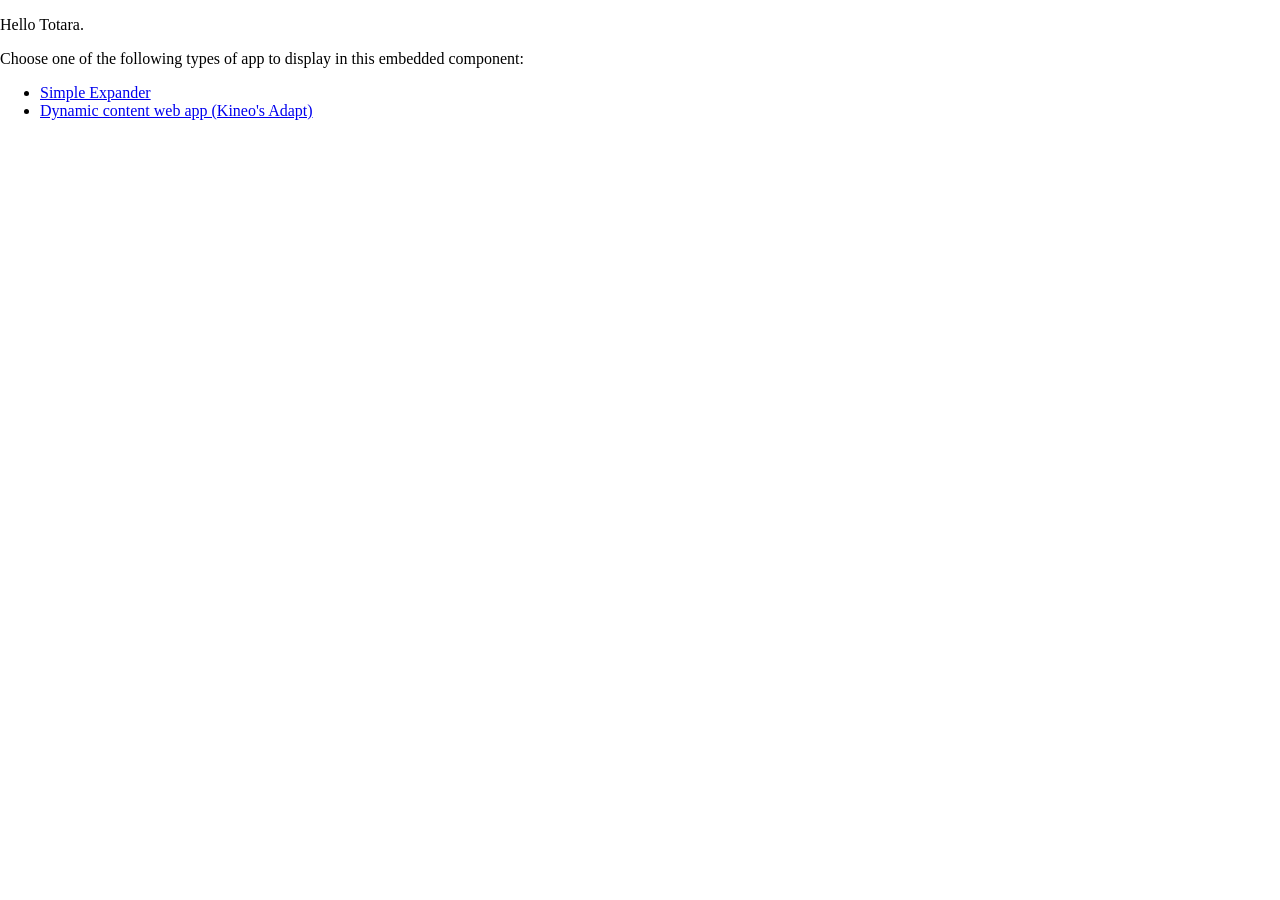
==== commit 54b5738c: "prevent collapsing margins causing miscalulation of offsetHeight on #app" ====
--- a/index.html
+++ b/index.html
@@ -1,79 +1,35 @@
-<!--[if IE]><![endif]-->
-<!doctype html>
-<!--[if IE 7 ]><html id="adapt" class="ie ie7 no-js" lang="en"><![endif]-->
-<!--[if IE 8 ]><html id="adapt" class="ie ie8 no-js" lang="en"><![endif]-->
-<!--[if IE 9 ]><html id="adapt" class="ie ie9 no-js" lang="en"><![endif]-->
-<!--[if gt IE 9]><!--><html id="adapt" class="no-js" lang="en"><!--<![endif]-->
-    <head>
-        <script type="text/javascript">
-            window.ISCOOKIELMS = false;
-        </script>
-        <script src="offline_API_wrapper.js" type="text/javascript" language="javascript"></script>
-        <meta http-equiv="X-UA-Compatible" content="IE=edge">
-        <meta content="text/html;charset=utf-8" http-equiv="Content-Type">
-        <meta content="utf-8" http-equiv="encoding">
-        <meta name="apple-mobile-web-app-capable" content="yes"/>
-        <title></title>
-        <meta name="viewport" content="width=device-width, initial-scale=1.0, maximum-scale=1.0">
-        <link href="adapt/css/adapt.css" type="text/css" rel="stylesheet"/>
-        <script src="libraries/modernizr.js" type="text/javascript" language="javascript"></script>
-        <script src="adapt/js/scriptLoader.js" type="text/javascript" language="javascript"></script>
-    </head>
-
-    <body>
-        <button id="accessibility-toggle" class="base button a11y-ignore-focus" role="button" ></button>
-        <span id="accessibility-instructions" class="aria-label" role="region" tabindex="0"></span>
-        <div id="wrapper">
-        </div>
-    </body>
-
-    <script type="text/javascript">
-
-        /**
-         * Totara and App need this
-         */
-        const app = document.getElementById('wrapper');
-
-        /**
-         * App-only logic
-         */
-        function expandContentHeight() {
-            const newHeight = [100, 200, 300, 500][Math.floor(Math.random() * 4)];
-            console.log('[App]: Click: expanding content height to ' + newHeight + 'px...');
-            app.style.height = newHeight + 'px';
-        }
-
-        /**
-         * Totara-injected logic
-         */
-        function expandAppHeight(newHeight) {
-            const height = newHeight || document.body.offsetHeight;
-            console.log('\t[App]: expanding app height to: ' + height);
-            window.parent.postMessage({ type: 'appEmbed:resize', height: height }, '*');
-        }
-
-        document.addEventListener('DOMContentLoaded', (event) => {
-
-            console.log('[App]: DOMContentLoaded, first height expansion (' + document.body.offsetHeight + 'px).');
-            expandAppHeight();
-
-            // Observe body size changes and notify parent to resize iframe
-            const resizeObserver = new ResizeObserver((e) => {
-
-                console.log('[App]: ResizeObserver...');
-                expandAppHeight(e[0].contentRect.height);
-            });
-            resizeObserver.observe(app);
-        });
-
-        // receive CSS variables from parent DOM (Totara) and apply to this document
-        window.addEventListener('message', (event) => {
-            if (event.data && event.data.type === 'appEmbed:cssVariables') {
-                const style = document.createElement('style');
-                style.textContent = event.data.css;
-                document.head.appendChild(style);
-            }
-        });
-
-    </script>
-</html>
+<html>
+    <head>
+        <title>Embedded Web App Index</title>
+        <meta charset="utf-8" />
+        <meta name="viewport" content="width=device-width, initial-scale=1.0" />
+        <style type="text/css">
+            /**
+             * All CSS Variables from the parent DOM (Totara) are available in a Shadow DOM's stylesheets, so we can use them to style the embedded app.
+             * This allows the embedded app to automatically match the Totara theme without needing to duplicate any theme logic.
+             */
+            html, body {
+                box-sizing: border-box;
+                margin: 0;
+                padding: 0;
+                border: none;
+            }
+                #app {
+                    overflow: auto;
+                    color: var(--color-state);
+                    background: var(--color-background);
+                }
+        </style>
+        <script preload src="app-embed.js" type="text/javascript" language="javascript"></script>
+    </head>
+    <body>
+        <div id="app">
+            <p>Hello Totara.</p>
+            <p>Choose one of the following types of app to display in this embedded component:</p>
+            <ul>
+                <li><a href="simpleexpander/">Simple Expander</a></li>
+                <li><a href="kitchensink/">Dynamic content web app (Kineo's Adapt)</a></li>
+            </ul>
+        </div>
+    </body>
+</html>
